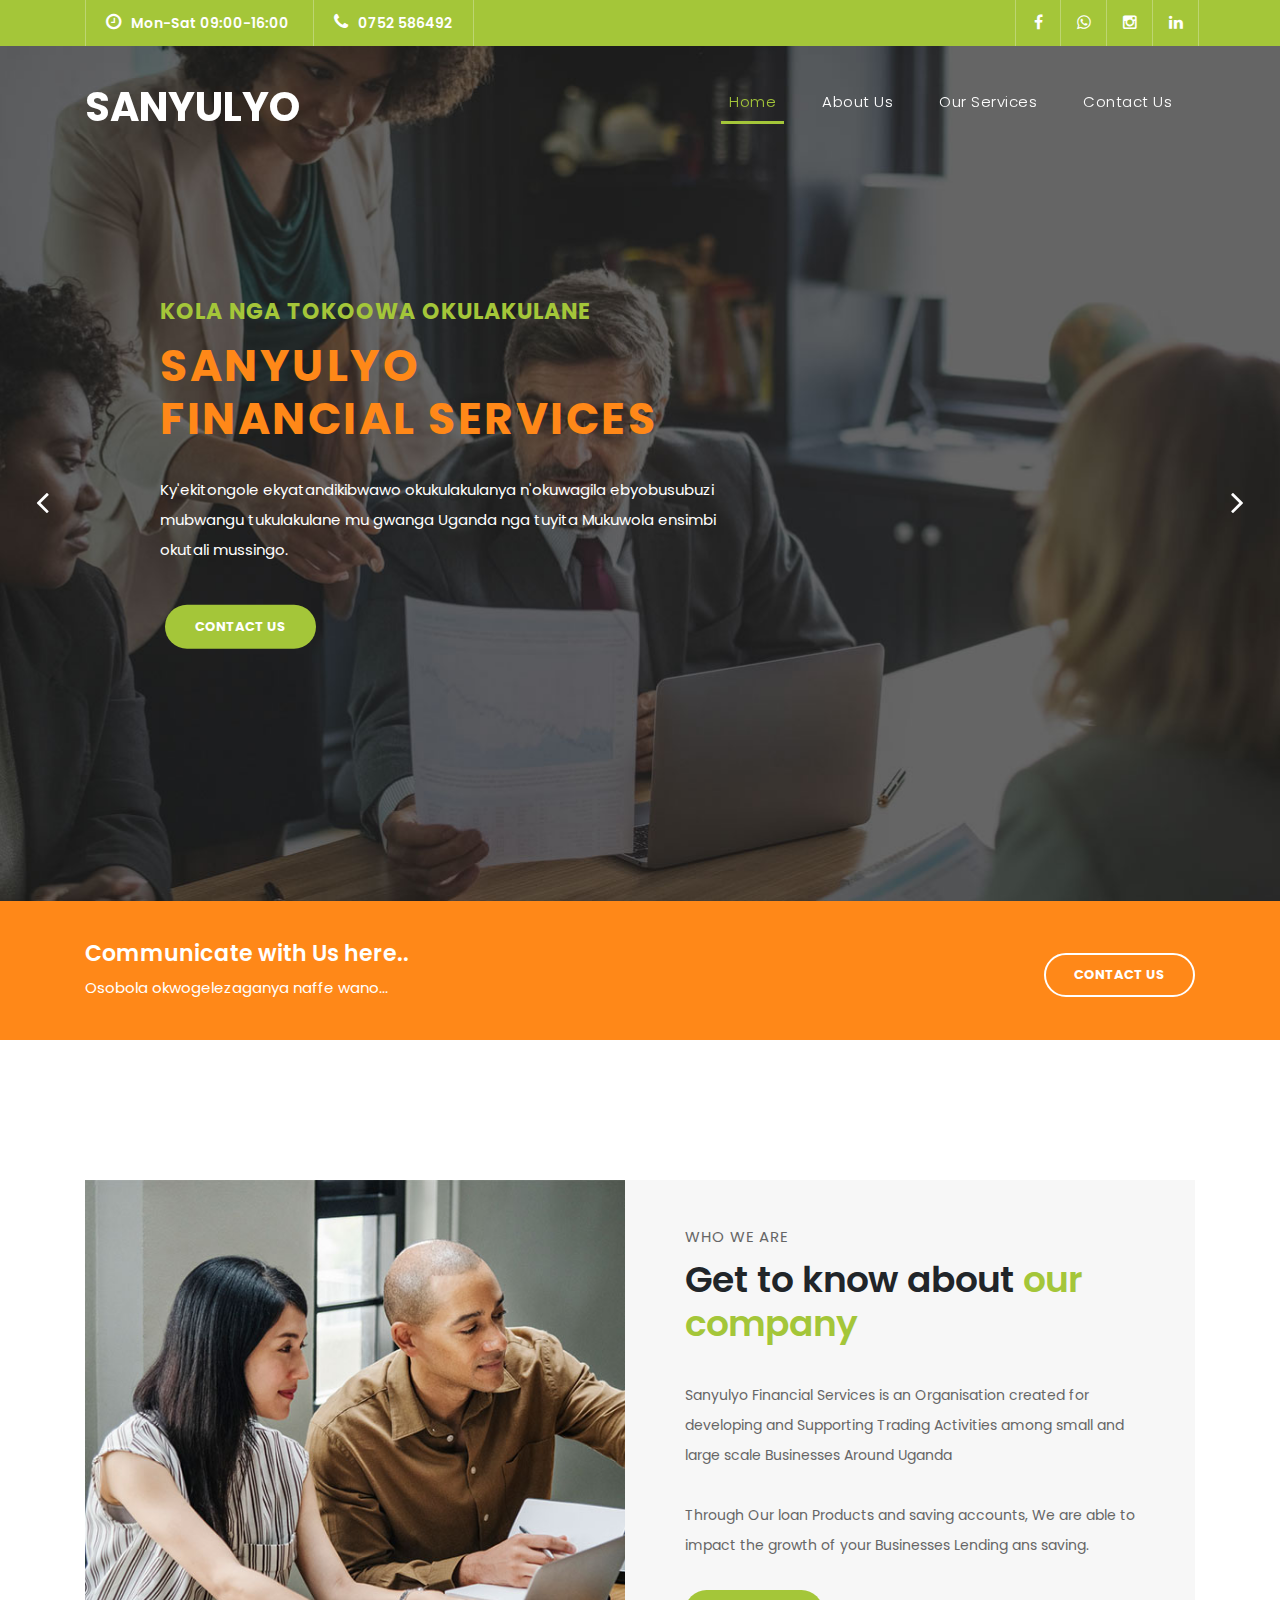
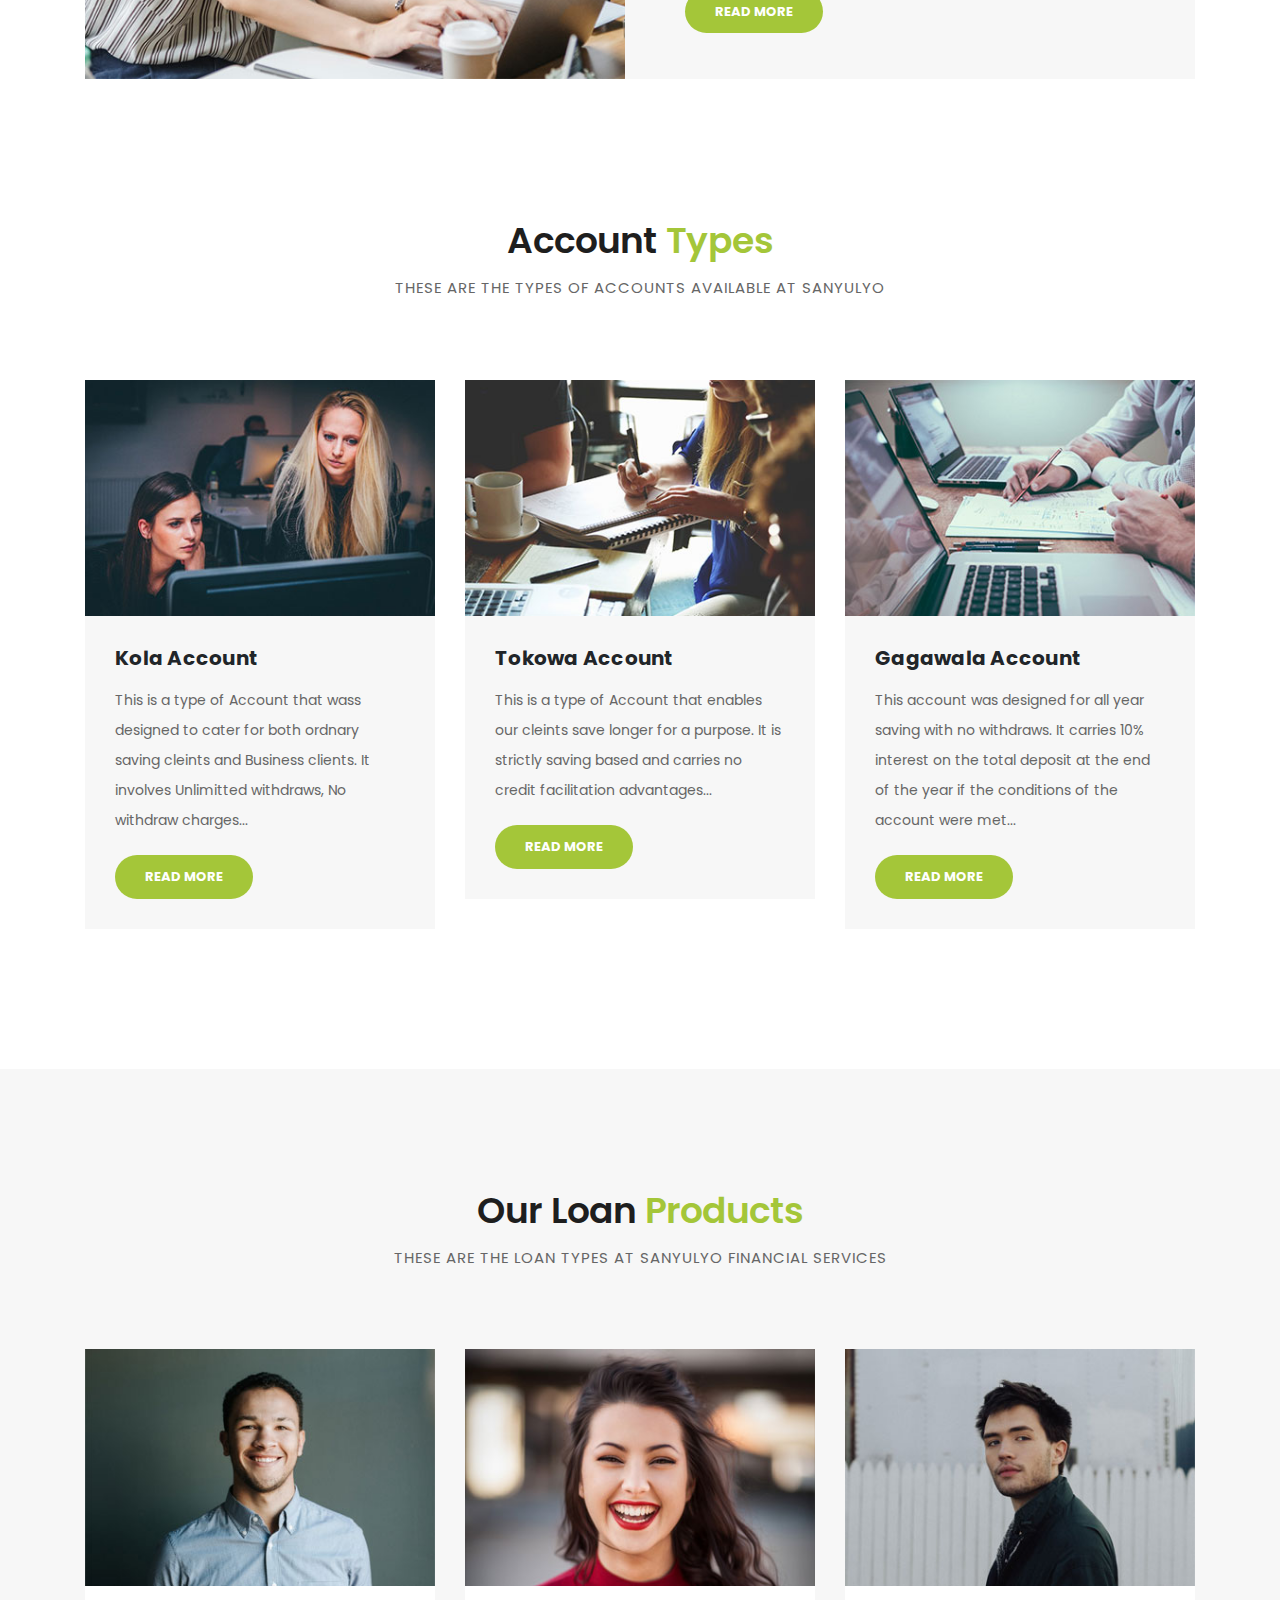
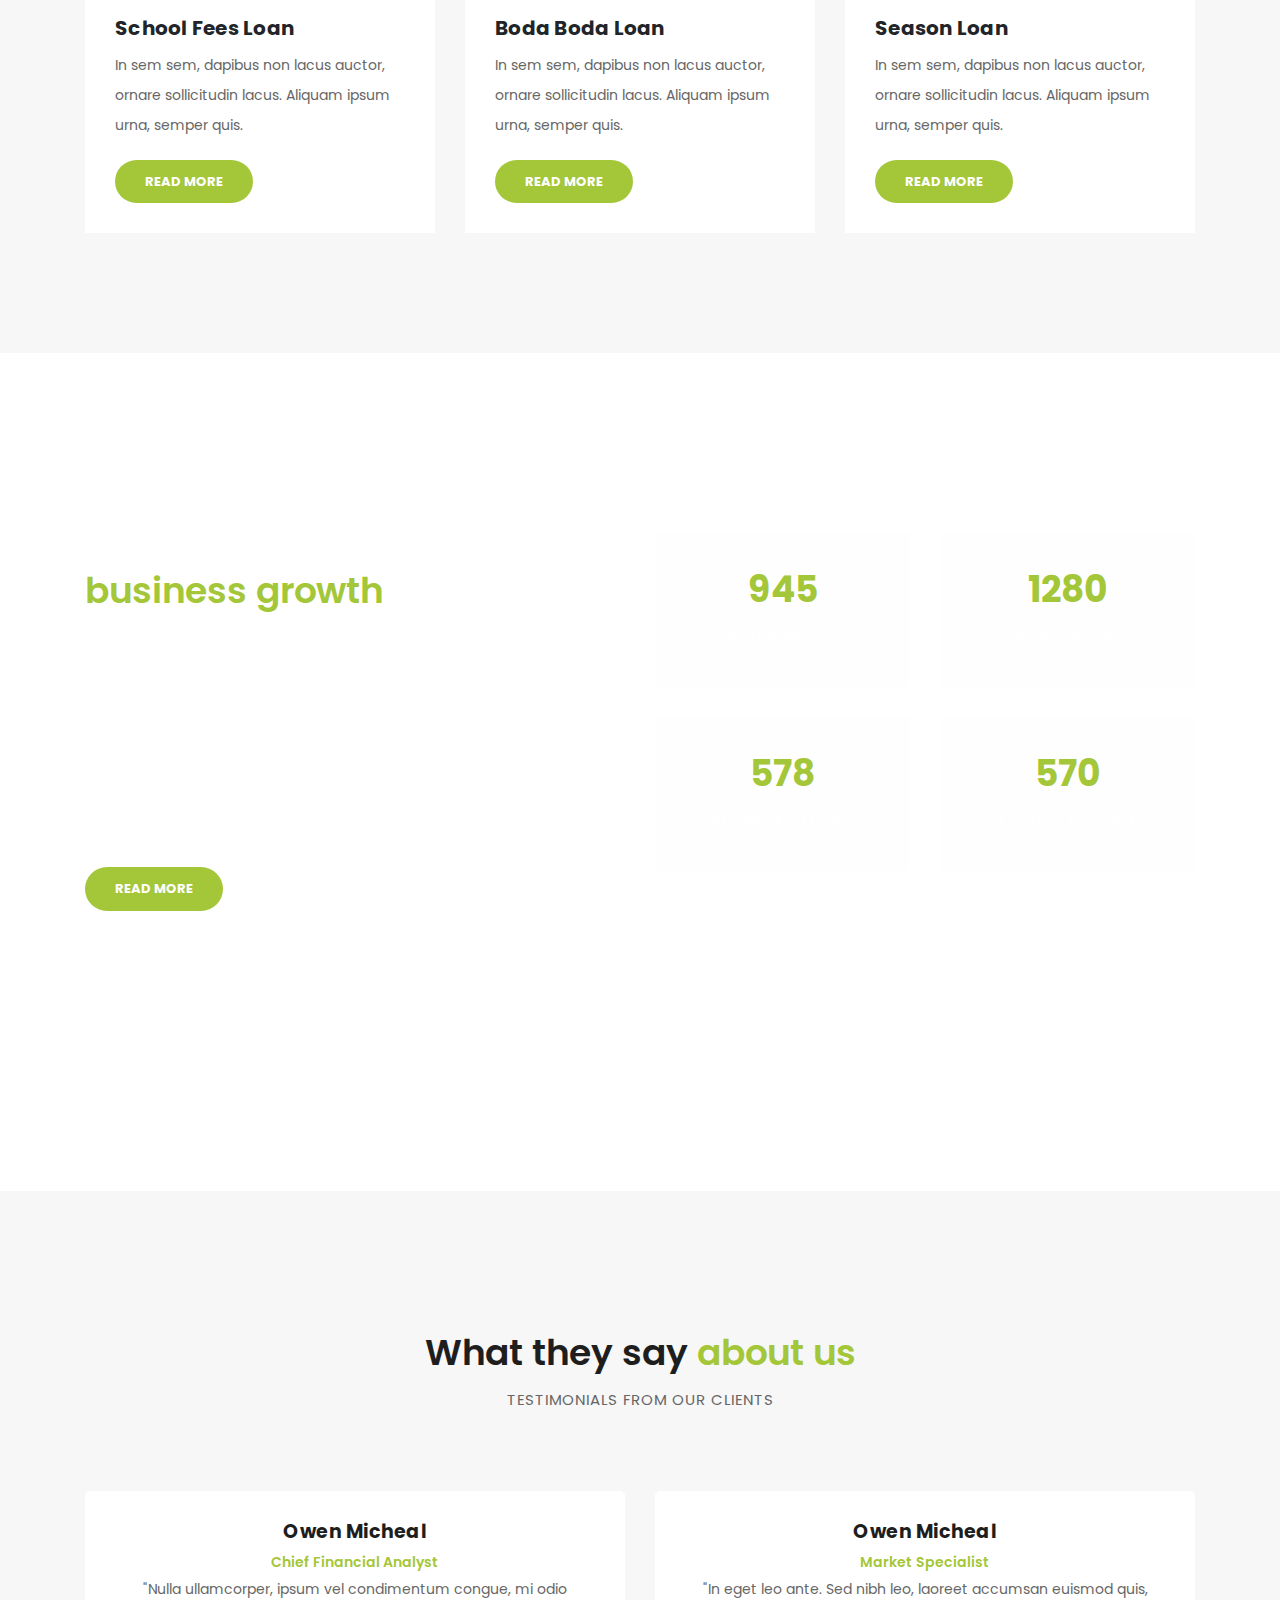
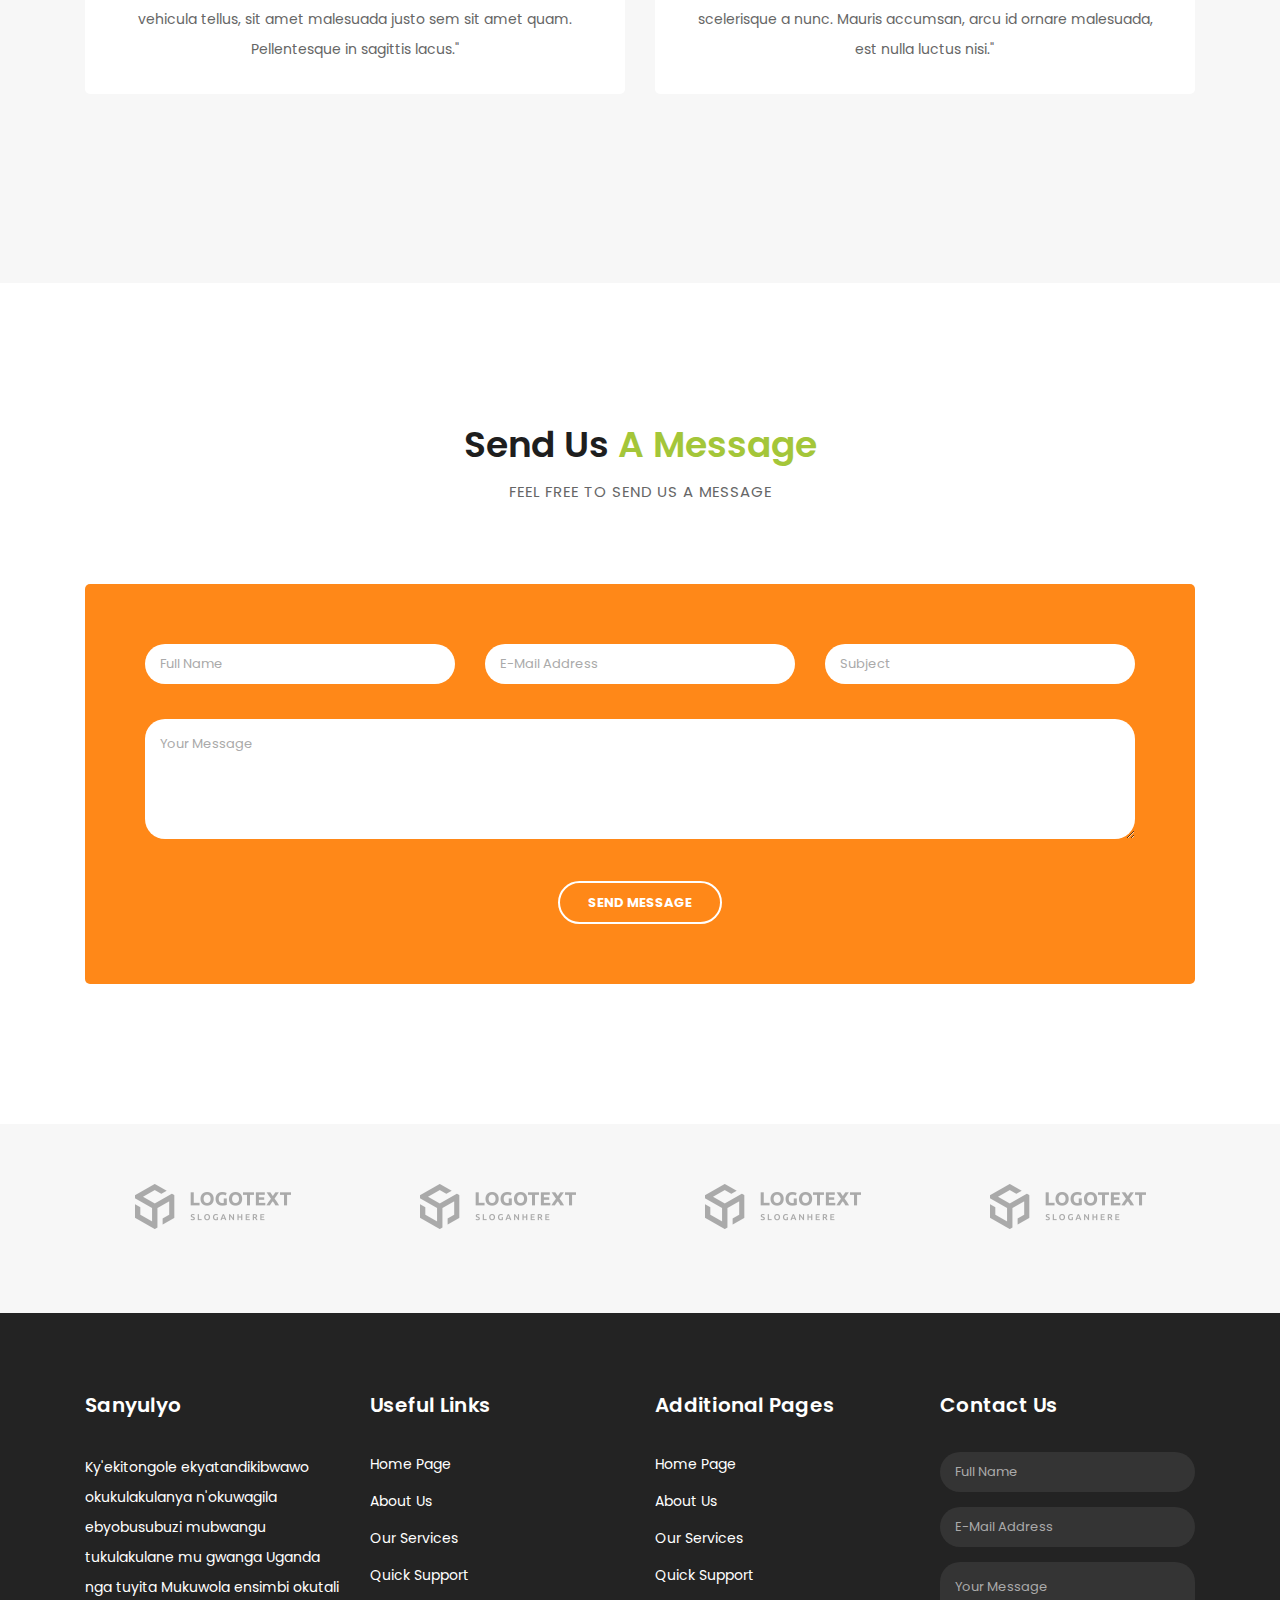
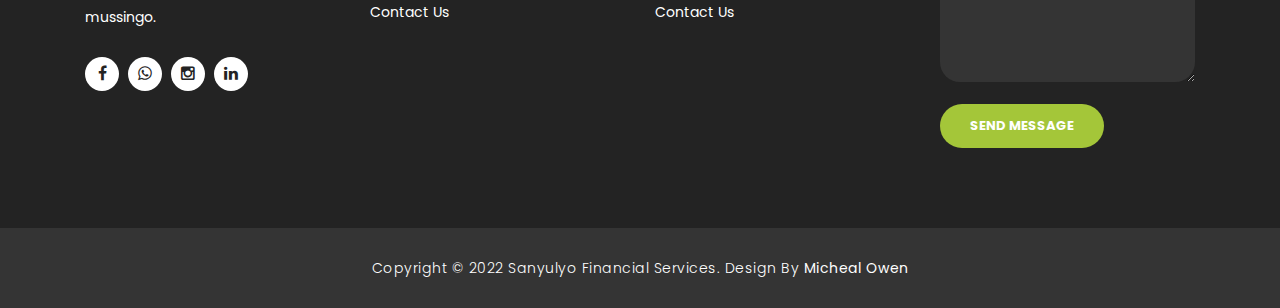
==== index.html @ 14abea03 "Add files via upload" ====
<!DOCTYPE html>
<html lang="en">

  <!--head starts here-->

  <head>

    <meta charset="utf-8">
    <meta name="viewport" content="width=device-width, initial-scale=1, shrink-to-fit=no">
    <meta name="Sanyulyo" content="Financial Services">
    <meta name="Sanyulyo" content="Financial Services">
    <link href="https://fonts.googleapis.com/css?family=Poppins:100,200,300,400,500,600,700,800,900&display=swap" rel="stylesheet">

    <title>Sanyulyo Financial Services</title>

    <!-- Bootstrap core CSS -->
    <link href="vendor/bootstrap/css/bootstrap.min.css" rel="stylesheet">

    <!-- Additional CSS Files -->
    <link rel="stylesheet" href="assets/css/fontawesome.css">
    <link rel="stylesheet" href="assets/css/templatemo-finance-business.css">
    <link rel="stylesheet" href="assets/css/owl.css">

  </head>

  <!--head ends here-->

  <!--Body Starts Here-->

  <body>

    <!-- ***** Preloader Start ***** -->
    <div id="preloader">
        <div class="jumper">
            <div></div>
            <div></div>
            <div></div>
        </div>
    </div>  
    <!-- ***** Preloader End ***** -->

    <!-- Header starts here --> 

<div class="sub-header">
  <div class="container">
    <div class="row">
      <div class="col-md-8 col-xs-12">
        <ul class="left-info">
          <li><a href="#"><i class="fa fa-clock-o"></i>Mon-Sat 09:00-16:00</a></li>
          <li><a href="tel://0752586492"><i class="fa fa-phone"></i>0752 586492</a></li>
        </ul>
      </div>
      <div class="col-md-4">
        <ul class="right-icons">
          <li><a href="#"><i class="fa fa-facebook"></i></a></li>
          <li><a href="#"><i class="fa fa-whatsapp"></i></a></li>
          <li><a href="#"><i class="fa fa-instagram"></i></a></li>
          <li><a href="#"><i class="fa fa-linkedin"></i></a></li>
        </ul>
      </div>
    </div>
  </div>
</div>

<!--header ends here-->

<!--nav starts here-->

    <header class="">
      <nav class="navbar navbar-expand-lg">
        <div class="container">
          <a class="navbar-brand" href="index.html"><h2>Sanyulyo</h2></a>
          <button class="navbar-toggler" type="button" data-toggle="collapse" data-target="#navbarResponsive" aria-controls="navbarResponsive" aria-expanded="false" aria-label="Toggle navigation">
            <span class="navbar-toggler-icon"></span>
          </button>
          <div class="collapse navbar-collapse" id="navbarResponsive">
            <ul class="navbar-nav ml-auto">
              <li class="nav-item active">
                <a class="nav-link" href="index.html">Home
                  <span class="sr-only">(current)</span>
                </a>
              </li>
              <li class="nav-item">
                <a class="nav-link" href="about.html">About Us</a>
              </li>
              <li class="nav-item">
                <a class="nav-link" href="services.html">Our Services</a>
              </li>
              <li class="nav-item">
                <a class="nav-link" href="contact.html">Contact Us</a>
              </li>
            </ul>
          </div>
        </div>
      </nav>
    </header>

    <!--nav ends here-->

    <!-- Page Content -->

    <!-- Banner Starts Here -->
    <div class="main-banner header-text" id="top">
        <div class="Modern-Slider">
          <!-- Item -->
          <div class="item item-1">
            <div class="img-fill">
                <div class="text-content">
                  <h6>Kola Nga Tokoowa Okulakulane</h6>
                  <h4>Sanyulyo<br> Financial Services</h4>
                  <p>Ky'ekitongole ekyatandikibwawo okukulakulanya n'okuwagila ebyobusubuzi mubwangu tukulakulane mu gwanga Uganda nga tuyita Mukuwola ensimbi okutali mussingo.</p>
                  <a href="contact.html" class="filled-button">contact us</a>
                </div>
            </div>
          </div>
          <!-- // Item -->
          <!-- Item -->
          <div class="item item-2">
            <div class="img-fill">
                <div class="text-content">
                  <h6>wetuli Okukuyamba mu Milimu'jo</h6>
                  <h4>LEGAL STATUS<br>OF SANYULYO</h4>
                  <p>Sanyulyo Finacial Services limited is fully registered Micro Finance Money Lending Company under the Uganda Micro Finance Regulatory Authority.</p>
                  <a href="services.html" class="filled-button">our services</a>
                </div>
            </div>
          </div>
          <!-- // Item -->
          <!-- Item -->
          <div class="item item-3">
            <div class="img-fill">
                <div class="text-content">
                  <h6>Ekirubirirwa kyafe </h6>
                  <h4>Our Mission<br>&amp; vision</h4>
                  <p>To become the most efficient, affordable and dependent community institution that is commited to improving the quality of life and Businesses
                    and as well as to be the leading provider of Financial Solutions to all citizens by earning their trust in the most friendly and professional manner.
                  </p>
                  <a href="about.html" class="filled-button">learn more</a>
                </div>
            </div>
          </div>
          <!-- // Item -->
        </div>
    </div>
    <!-- Banner Ends Here -->

    <!--communication form starts here-->

    <div class="request-form">
      <div class="container">
        <div class="row">
          <div class="col-md-8">
            <h4>Communicate with Us here..</h4>
            <span>Osobola okwogelezaganya naffe wano...</span>
          </div>
          <div class="col-md-4">
            <a href="contact.html" class="border-button">Contact Us</a>
          </div>
        </div>
      </div>
    </div>

    <!--communication ends here-->

    <!--about1 starts here-->

        <div class="more-info">
          <div class="container">
            <div class="row">
              <div class="col-md-12">
                <div class="more-info-content">
                  <div class="row">
                    <div class="col-md-6">
                      <div class="left-image">
                        <img src="assets/images/more-info.jpg" alt="">
                      </div>
                    </div>
                    <div class="col-md-6 align-self-center">
                      <div class="right-content">
                        <span>Who we are</span>
                        <h2>Get to know about <em>our company</em></h2>
                        <p>Sanyulyo Financial Services is an Organisation created for developing and Supporting Trading Activities among small and large scale Businesses Around Uganda <br>
                          <br>Through Our loan Products and saving accounts, We are able to impact the growth of your Businesses Lending ans saving.</p>
                        <a href="about.html" class="filled-button">Read More</a>
                      </div>
                    </div>
                  </div>
                </div>
              </div>
            </div>
          </div>
        </div>
    
    <!--about1 ends here-->

    <!--accounts div starts here-->

    <div class="services">
      <div class="container">
        <div class="row">
          <div class="col-md-12">
            <div class="section-heading">
              <h2>Account <em>Types</em></h2>
              <span>These are the types of accounts available at Sanyulyo</span>
            </div>
          </div>
          <div class="col-md-4">
            <div class="service-item">
              <img src="assets/images/service_01.jpg" alt="">
              <div class="down-content">
                <h4>Kola Account</h4>
                <p>This is a type of Account that wass designed to cater for both ordnary saving cleints and Business clients. It involves Unlimitted withdraws, No withdraw charges... </p>
                <a href="services.html" class="filled-button">Read More</a>
              </div>
            </div>
          </div>
          <div class="col-md-4">
            <div class="service-item">
              <img src="assets/images/service_02.jpg" alt="">
              <div class="down-content">
                <h4>Tokowa Account</h4>
                <p>This is a type of Account that enables our cleints save longer for a purpose. It is strictly  saving based and carries no credit facilitation advantages...</p>
                <a href="services.html" class="filled-button">Read More</a>
              </div>
            </div>
          </div>
          <div class="col-md-4">
            <div class="service-item">
              <img src="assets/images/service_03.jpg" alt="">
              <div class="down-content">
                <h4>Gagawala Account</h4>
                <p>This account was designed for all year saving with no withdraws. It carries 10% interest on the total deposit at the end of the year if the conditions of the account were met...</p>
                <a href="services.html" class="filled-button">Read More</a>
              </div>
            </div>
          </div>
        </div>
      </div>
    </div>

    <!--accounts div ends here-->

     <!--loan section starts here-->

     <div class="team">
      <div class="container">
        <div class="row">
          <div class="col-md-12">
            <div class="section-heading">
              <h2>Our Loan <em>Products</em></h2>
              <span>These are the Loan types at Sanyulyo Financial Services</span>
            </div>
          </div>
          <div class="col-md-4">
            <div class="team-item">
              <img src="assets/images/team_01.jpg" alt="">
              <div class="down-content">
                <h4>School Fees Loan</h4>
                <p>In sem sem, dapibus non lacus auctor, ornare sollicitudin lacus. Aliquam ipsum urna, semper quis.</p>
                <a href="services.html" class="filled-button">Read More</a>
              </div>
            </div>
          </div>
          <div class="col-md-4">
            <div class="team-item">
              <img src="assets/images/team_02.jpg" alt="">
              <div class="down-content">
                <h4>Boda Boda Loan</h4>
                <p>In sem sem, dapibus non lacus auctor, ornare sollicitudin lacus. Aliquam ipsum urna, semper quis.</p>
                <a href="services.html" class="filled-button">Read More</a>
              </div>
            </div>
          </div>
          <div class="col-md-4">
            <div class="team-item">
              <img src="assets/images/team_03.jpg" alt="">
              <div class="down-content">
                <h4>Season Loan</h4>
                <p>In sem sem, dapibus non lacus auctor, ornare sollicitudin lacus. Aliquam ipsum urna, semper quis.</p>
                <a href="services.html" class="filled-button">Read More</a>
              </div>
            </div>
          </div>
        </div>
      </div>
    </div>

    <!--loan section ends here-->


    <!--solutions starts here-->

    <div class="fun-facts">
      <div class="container">
        <div class="row">
          <div class="col-md-6">
            <div class="left-content">
              <span>Twewayo Okubaweleza Banaffe</span>
              <h2>Our solutions for your <em>business growth</em></h2>
              <p>Pellentesque ultrices at turpis in vestibulum. Aenean pretium elit nec congue elementum. Nulla luctus laoreet porta. Maecenas at nisi tempus, porta metus vitae, faucibus augue. 
              <br><br>Fusce et venenatis ex. Quisque varius, velit quis dictum sagittis, odio velit molestie nunc, ut posuere ante tortor ut neque.</p>
              <a href="services.html" class="filled-button">Read More</a>
            </div>
          </div>
          <div class="col-md-6 align-self-center">
            <div class="row">
              <div class="col-md-6">
                <div class="count-area-content">
                  <div class="count-digit">945</div>
                  <div class="count-title">Work Hours</div>
                </div>
              </div>
              <div class="col-md-6">
                <div class="count-area-content">
                  <div class="count-digit">1280</div>
                  <div class="count-title">Great Reviews</div>
                </div>
              </div>
              <div class="col-md-6">
                <div class="count-area-content">
                  <div class="count-digit">578</div>
                  <div class="count-title">Projects Done</div>
                </div>
              </div>
              <div class="col-md-6">
                <div class="count-area-content">
                  <div class="count-digit">570</div>
                  <div class="count-title">Loans Issued</div>
                </div>
              </div>
            </div>
          </div>
        </div>
      </div>
    </div>
      
      <!--solutions ends here-->

    <!--testmonials starts here-->

    <div class="testimonials">
      <div class="container">
        <div class="row">
          <div class="col-md-12">
            <div class="section-heading">
              <h2>What they say <em>about us</em></h2>
              <span>testimonials from our clients</span>
            </div>
          </div>
          <div class="col-md-12">
            <div class="owl-testimonials owl-carousel">
              
              <div class="testimonial-item">
                <div class="inner-content">
                  <h4>Owen Micheal</h4>
                  <span>Chief Financial Analyst</span>
                  <p>"Nulla ullamcorper, ipsum vel condimentum congue, mi odio vehicula tellus, sit amet malesuada justo sem sit amet quam. Pellentesque in sagittis lacus."</p>
                </div>
                <img src="http://placehold.it/60x60" alt="">
              </div>
              
              <div class="testimonial-item">
                <div class="inner-content">
                  <h4>Owen Micheal</h4>
                  <span>Market Specialist</span>
                  <p>"In eget leo ante. Sed nibh leo, laoreet accumsan euismod quis, scelerisque a nunc. Mauris accumsan, arcu id ornare malesuada, est nulla luctus nisi."</p>
                </div>
                <img src="http://placehold.it/60x60" alt="">
              </div>
              
              <div class="testimonial-item">
                <div class="inner-content">
                  <h4>Owem Micheal</h4>
                  <span>Chief Accountant</span>
                  <p>"Ut ultricies maximus turpis, in sollicitudin ligula posuere vel. Donec finibus maximus neque, vitae egestas quam imperdiet nec. Proin nec mauris eu tortor consectetur tristique."</p>
                </div>
                <img src="http://placehold.it/60x60" alt="">
              </div>
              
              <div class="testimonial-item">
                <div class="inner-content">
                  <h4>Owen Micheal</h4>
                  <span>Loans Officer</span>
                  <p>"Curabitur sollicitudin, tortor at suscipit volutpat, nisi arcu aliquet dui, vitae semper sem turpis quis libero. Quisque vulputate lacinia nisl ac lobortis."</p>
                </div>
                <img src="http://placehold.it/60x60" alt="">
              </div>
              
            </div>
          </div>
        </div>
      </div>
    </div>

    <!--testmonials ends here-->

    <!--call back form starts here-->

    <div class="callback-form">
      <div class="container">
        <div class="row">
          <div class="col-md-12">
            <div class="section-heading">
              <h2>Send Us <em>A Message</em></h2>
              <span>Feel free to send Us a message</span>
            </div>
          </div>
          <div class="col-md-12">
            <div class="contact-form">
              <form id="contact" action="" method="post">
                <div class="row">
                  <div class="col-lg-4 col-md-12 col-sm-12">
                    <fieldset>
                      <input name="name" type="text" class="form-control" id="name" placeholder="Full Name" required="">
                    </fieldset>
                  </div>
                  <div class="col-lg-4 col-md-12 col-sm-12">
                    <fieldset>
                      <input name="email" type="text" class="form-control" id="email" pattern="[^ @]*@[^ @]*" placeholder="E-Mail Address" required="">
                    </fieldset>
                  </div>
                  <div class="col-lg-4 col-md-12 col-sm-12">
                    <fieldset>
                      <input name="subject" type="text" class="form-control" id="subject" placeholder="Subject" required="">
                    </fieldset>
                  </div>
                  <div class="col-lg-12">
                    <fieldset>
                      <textarea name="message" rows="6" class="form-control" id="message" placeholder="Your Message" required=""></textarea>
                    </fieldset>
                  </div>
                  <div class="col-lg-12">
                    <fieldset>
                      <button type="submit" id="form-submit" class="border-button">Send Message</button>
                    </fieldset>
                  </div>
                </div>
              </form>
            </div>
          </div>
        </div>
      </div>
    </div>

    <!--call back form ends here-->

    <!--LOGO starts here-->

    <div class="partners">
      <div class="container">
        <div class="row">
          <div class="col-md-12">
            <div class="owl-partners owl-carousel">
            
              <div class="partner-item">
                <img src="assets/images/client-01.png" title="1" alt="1">
              </div>
              
              <div class="partner-item">
                <img src="assets/images/client-01.png" title="2" alt="2">
              </div>
              
              <div class="partner-item">
                <img src="assets/images/client-01.png" title="3" alt="3">
              </div>
              
              <div class="partner-item">
                <img src="assets/images/client-01.png" title="4" alt="4">
              </div>
              
              <div class="partner-item">
                <img src="assets/images/client-01.png" title="5" alt="5">
              </div>
              
            </div>
          </div>
        </div>
      </div>
    </div>

    <!--LOGO ends here-->


    <!-- Footer Starts Here -->

    <footer>
      <div class="container">
        <div class="row">
          <div class="col-md-3 footer-item">
            <h4>Sanyulyo</h4>
            <p>Ky'ekitongole ekyatandikibwawo okukulakulanya n'okuwagila ebyobusubuzi mubwangu tukulakulane mu gwanga Uganda nga tuyita Mukuwola ensimbi okutali mussingo.</p>
            <ul class="social-icons">
              <li><a href="#"><i class="fa fa-facebook"></i></a></li>
              <li><a href="#"><i class="fa fa-whatsapp"></i></a></li>
              <li><a href="#"><i class="fa fa-instagram"></i></a></li>
              <li><a href="#"><i class="fa fa-linkedin"></i></a></li>
            </ul>
          </div>
          <div class="col-md-3 footer-item">
            <h4>Useful Links</h4>
            <ul class="menu-list">
              <li><a href="index.html">Home Page</a></li>
              <li><a href="about.html">About Us</a></li>
              <li><a href="services.html">Our Services</a></li>
              <li><a href="contact.html">Quick Support</a></li>
              <li><a href="contact.html">Contact Us</a></li>
            </ul>
          </div>
          <div class="col-md-3 footer-item">
            <h4>Additional Pages</h4>
            <ul class="menu-list">
              <li><a href="index.html">Home Page</a></li>
              <li><a href="about.html">About Us</a></li>
              <li><a href="services.html">Our Services</a></li>
              <li><a href="contact.html">Quick Support</a></li>
              <li><a href="contact.html">Contact Us</a></li>
            </ul>
          </div>
          <div class="col-md-3 footer-item last-item">
            <h4>Contact Us</h4>
            <div class="contact-form">
              <form id="contact footer-contact" action="" method="post">
                <div class="row">
                  <div class="col-lg-12 col-md-12 col-sm-12">
                    <fieldset>
                      <input name="name" type="text" class="form-control" id="name" placeholder="Full Name" required="">
                    </fieldset>
                  </div>
                  <div class="col-lg-12 col-md-12 col-sm-12">
                    <fieldset>
                      <input name="email" type="text" class="form-control" id="email" pattern="[^ @]*@[^ @]*" placeholder="E-Mail Address" required="">
                    </fieldset>
                  </div>
                  <div class="col-lg-12">
                    <fieldset>
                      <textarea name="message" rows="6" class="form-control" id="message" placeholder="Your Message" required=""></textarea>
                    </fieldset>
                  </div>
                  <div class="col-lg-12">
                    <fieldset>
                      <button type="submit" id="form-submit" class="filled-button">Send Message</button>
                    </fieldset>
                  </div>
                </div>
              </form>
            </div>
          </div>
        </div>
      </div>
    </footer>
    
    <div class="sub-footer">
      <div class="container">
        <div class="row">
          <div class="col-md-12">
            <p>Copyright &copy; 2022 Sanyulyo Financial Services.
            
             Design By <a rel="nofollow noopener" href="https://owenmicheal.github.io/-/" target="_blank"><b>Micheal Owen</b></a></p>
          </div>
        </div>
      </div>
    </div>
    
    <!--footer ends here-->

    <!-- Bootstrap core JavaScript -->
    <script src="vendor/jquery/jquery.min.js"></script>
    <script src="vendor/bootstrap/js/bootstrap.bundle.min.js"></script>

    <!-- Additional Scripts -->
    <script src="assets/js/custom.js"></script>
    <script src="assets/js/owl.js"></script>
    <script src="assets/js/slick.js"></script>
    <script src="assets/js/accordions.js"></script>

    <script language = "text/Javascript"> 
      cleared[0] = cleared[1] = cleared[2] = 0; //set a cleared flag for each field
      function clearField(t){                   //declaring the array outside of the
      if(! cleared[t.id]){                      // function makes it static and global
          cleared[t.id] = 1;  // you could use true and false, but that's more typing
          t.value='';         // with more chance of typos
          t.style.color='#fff';
          }
      }
    </script>

<script>
  var url = 'https://wati-integration-service.clare.ai/ShopifyWidget/shopifyWidget.js?65767';
  var s = document.createElement('script');
  s.type = 'text/javascript';
  s.async = true;
  s.src = url;
  var options = {
"enabled":true,
"chatButtonSetting":{
    "backgroundColor":"#4dc247",
    "ctaText":"",
    "borderRadius":"25",
    "marginLeft":"0",
    "marginBottom":"20",
    "marginRight":"10",
    "position":"right"
},
"brandSetting":{
    "brandName":"Sanyulyo",
    "brandSubTitle":"Typically replies instantly",
    "brandImg":"https://cdn.clare.ai/wati/images/WATI_logo_square_2.png",
    "welcomeText":"Hi there!\nHow can I help you?",
    "messageText":"Hello, I need more information about Sanyulyo Financial Services",
    "backgroundColor":"#0a5f54",
    "ctaText":"Start Chat",
    "borderRadius":"25",
    "autoShow":false,
    "phoneNumber":"256751305204"
}
};
  s.onload = function() {
      CreateWhatsappChatWidget(options);
  };
  var x = document.getElementsByTagName('script')[0];
  x.parentNode.insertBefore(s, x);
</script>

  </body>
</html>
---- assets/css/templatemo-finance-business.css ----
/* 

TemplateMo - Finance Business

https://templatemo.com/tm-545-finance-business

*/

body {
  font-family: 'Poppins', sans-serif;
  overflow-x: hidden;
  text-rendering: optimizeLegibility;
  -webkit-font-smoothing: antialiased;
  -moz-osx-font-smoothing: grayscale;
}
p {
	margin-bottom: 0px;
	font-size: 14px;
	color: #666666;
	line-height: 30px;
}
a {
	text-decoration: none!important;
}
ul {
	padding: 0;
	margin: 0;
	list-style: none;
}

h1,h2,h3,h4,h5,h6 {
	margin: 0px;
}

a.filled-button {
	background-color: #a4c639;
	color: #fff;
	font-size: 13px;
	text-transform: uppercase;
	font-weight: 700;
	padding: 12px 30px;
	border-radius: 30px;
	display: inline-block;
	transition: all 0.3s;
}

a.filled-button:hover {
	background-color: #fff;
	color: #a4c639;
}

a.border-button {
	background-color: transparent;
	color: #fff;
	border: 2px solid #fff;
	font-size: 13px;
	text-transform: uppercase;
	font-weight: 700;
	padding: 10px 28px;
	border-radius: 30px;
	display: inline-block;
	transition: all 0.3s;
}

a.border-button:hover {
	background-color: #fff;
	color: #a4c639;
}

.section-heading {
	text-align: center;
	margin-bottom: 80px;
}

.section-heading h2 {
	font-size: 36px;
	font-weight: 600;
	color: #1e1e1e;
}

.section-heading em {
	font-style: normal;
	color: #a4c639;
}

.section-heading span {
	display: block;
	margin-top: 15px;
	text-transform: uppercase;
	font-size: 15px;
	color: #666;
	letter-spacing: 1px;
}

#preloader {
  overflow: hidden;
  background: #a4c639;
  left: 0;
  right: 0;
  top: 0;
  bottom: 0;
  position: fixed;
  z-index: 9999999;
  color: #fff;
}

#preloader .jumper {
  left: 0;
  top: 0;
  right: 0;
  bottom: 0;
  display: block;
  position: absolute;
  margin: auto;
  width: 50px;
  height: 50px;
}

#preloader .jumper > div {
  background-color: #fff;
  width: 10px;
  height: 10px;
  border-radius: 100%;
  -webkit-animation-fill-mode: both;
  animation-fill-mode: both;
  position: absolute;
  opacity: 0;
  width: 50px;
  height: 50px;
  -webkit-animation: jumper 1s 0s linear infinite;
  animation: jumper 1s 0s linear infinite;
}

#preloader .jumper > div:nth-child(2) {
  -webkit-animation-delay: 0.33333s;
  animation-delay: 0.33333s;
}

#preloader .jumper > div:nth-child(3) {
  -webkit-animation-delay: 0.66666s;
  animation-delay: 0.66666s;
}

@-webkit-keyframes jumper {
  0% {
    opacity: 0;
    -webkit-transform: scale(0);
    transform: scale(0);
  }
  5% {
    opacity: 1;
  }
  100% {
    -webkit-transform: scale(1);
    transform: scale(1);
    opacity: 0;
  }
}

@keyframes jumper {
  0% {
    opacity: 0;
    -webkit-transform: scale(0);
    transform: scale(0);
  }
  5% {
    opacity: 1;
  }
  100% {
    opacity: 0;
  }
}

/* Sub Header Style */

.sub-header {
	background-color: #a4c639;
	height: 46px;
	line-height: 46px;
}

.sub-header ul li {
	display: inline-block;
}

.sub-header ul.left-info li {
	border-left: 1px solid rgba(250,250,250,0.3);
	padding: 0px 20px;
}

.sub-header ul.left-info li:last-child {
	border-right: 1px solid rgba(250,250,250,0.3);
}

.sub-header ul.left-info li i {
	margin-right: 10px;
	font-size: 18px;
}

.sub-header ul.left-info li a {
	color: #fff;
	font-size: 14px;
	font-weight: 600;
}

.sub-header ul.right-icons {
	float: right;
}

.sub-header ul.right-icons li {
	margin-right: -4px;
	width: 46px;
	display: inline-block;
	text-align: center;
	border-right: 1px solid rgba(250,250,250,0.3);
}

.sub-header ul.right-icons li:first-child {
	border-left: 1px solid rgba(250,250,250,0.3);
}

.sub-header ul.right-icons li a {
	color: #fff;
	transition: all 0.3s;
}

.sub-header ul.right-icons li a:hover {
	opacity: 0.75;
}



/* Header Style */
header {
	position: absolute;
	z-index: 99999;
	width: 100%;
	background-color: transparent!important;
	height: 80px;
	-webkit-transition: all 0.3s ease-in-out 0s;
    -moz-transition: all 0.3s ease-in-out 0s;
    -o-transition: all 0.3s ease-in-out 0s;
    transition: all 0.3s ease-in-out 0s;
}
header .navbar {
	padding: 20px 0px;
}
.background-header .navbar {
	padding: 10px 0px;
}
.background-header {
	top: 0;
	position: fixed;
	background-color: #fff!important;
	box-shadow: 0px 1px 10px rgba(0,0,0,0.1);
}
.background-header .navbar-brand h2 {
	color: #a4c639!important;
}
.background-header .navbar-nav a.nav-link {
	color: #1e1e1e!important;
}
.background-header .navbar-nav .nav-link:hover,
.background-header .navbar-nav .active>.nav-link,
.background-header .navbar-nav .nav-link.active,
.background-header .navbar-nav .nav-link.show,
.background-header .navbar-nav .show>.nav-link {
	color: #a4c639!important;
}
.navbar .navbar-brand {
	float: 	left;
	margin-top: 12px;
	outline: none;
}
.navbar .navbar-brand h2 {
	color: #fff;
	text-transform: uppercase;
	font-size: 40px;
	font-weight: 700;
	-webkit-transition: all .3s ease 0s;
    -moz-transition: all .3s ease 0s;
    -o-transition: all .3s ease 0s;
    transition: all .3s ease 0s;
}
.navbar .navbar-brand h2 em {
	font-style: normal;
	font-size: 16px;
}
#navbarResponsive {
	z-index: 999;
}
.navbar-collapse {
	text-align: center;
}
.navbar .navbar-nav .nav-item {
	margin: 0px 15px;
}
.navbar .navbar-nav a.nav-link {
	text-transform: capitalize;
	font-size: 15px;
	font-weight: 300;
	letter-spacing: 0.5px;
	color: #fff;
	transition: all 0.5s;
	margin-top: 5px;
}
.navbar .navbar-nav .nav-link:hover,
.navbar .navbar-nav .active>.nav-link,
.navbar .navbar-nav .nav-link.active,
.navbar .navbar-nav .nav-link.show,
.navbar .navbar-nav .show>.nav-link {
	color: #a4c639;
	border-bottom: 3px solid #a4c639;
}
.navbar .navbar-toggler-icon {
	background-image: none;
}
.navbar .navbar-toggler {
	border-color: #fff;
	background-color: #fff;	
	height: 36px;
	outline: none;
	border-radius: 0px;
	position: absolute;
	right: 30px;
	top: 20px;
}
.navbar .navbar-toggler-icon:after {
	content: '\f0c9';
	color: #a4c639;
	font-size: 18px;
	line-height: 26px;
	font-family: 'FontAwesome';
}



/* Banner Style */

.img-fill{
  width: 100%;
  display: block;
  overflow: hidden;
  position: relative;
  text-align: center
}

.img-fill img {
  min-height: 100%;
  min-width: 100%;
  position: relative;
  display: inline-block;
  max-width: none;
}

*,
*:before,
*:after {
  -webkit-box-sizing: border-box;
  box-sizing: border-box;
  -webkit-font-smoothing: antialiased;
  -moz-osx-font-smoothing: grayscale;
}

.Grid1k {
  padding: 0 15px;
  max-width: 1200px;
  margin: auto;
}

.blocks-box,
.slick-slider {
  margin: 0;
  padding: 0!important;
}

.slick-slide {
  float: left;
  padding: 0;
}

.Modern-Slider .item .img-fill {
	background-size: cover;
	background-position: center center;
	background-repeat: no-repeat;
	height:95vh;
}

.Modern-Slider .item-1 .img-fill {
	background-image: url(../images/slide_01.jpg);
}

.Modern-Slider .item-2 .img-fill {
	background-image: url(../images/slide_02.jpg);
}

.Modern-Slider .item-3 .img-fill {
	background-image: url(../images/slide_03.jpg);
}

.Modern-Slider .NextArrow{
  position:absolute;
  top:50%;
  right:30px;
  border:0 none;
  background-color: transparent;
  text-align:center;
  font-size: 36px;
  font-family: 'FontAwesome';
  color:#FFF;
  z-index:5;
  outline: none;
  cursor: pointer;
}

.Modern-Slider .NextArrow:before{
  content:'\f105';
}

.Modern-Slider .PrevArrow {
  position:absolute;
  top:50%;
  left:30px;
  border:0 none;
  background-color: transparent;
  text-align:center;
  font-size: 36px;
  font-family: 'FontAwesome';
  color:#FFF;
  z-index:5;
  outline: none;
  cursor: pointer;
}

.Modern-Slider .PrevArrow:before{
  content:'\f104';
}

ul.slick-dots {
  display: none!important;
}

.Modern-Slider .text-content {
	text-align: left;
  	width: 75%;
  	position: absolute;
  	top: 50%;
  	left: 50%;
  	transform: translate(-50%, -50%);
}

.Modern-Slider .item h6 {
  margin-bottom: 15px;
  font-size: 22px;
  text-transform: uppercase;
  font-weight: 700;
  letter-spacing: 1px;
  color:#a4c639;
  animation:fadeOutRight 1s both;
}

.Modern-Slider .item h4 {
  margin-bottom: 30px;
  text-transform: uppercase;
  font-size: 44px;
  font-weight: 700;
  letter-spacing: 2.5px;
  color:#ff8818;
  overflow:hidden;
  animation:fadeOutLeft 1s both;
}

.Modern-Slider .item p {
	max-width: 570px;
	color: #fff;
	font-size: 15px;
	font-weight: 400;
	line-height: 30px;
	margin-bottom: 40px;
}

.Modern-Slider .item a {
  margin: 0 5px;
}

.Modern-Slider .item.slick-active h6{
  animation:fadeInDown 1s both 1s;
}

.Modern-Slider .item.slick-active h4{
  animation:fadeInLeft 1s both 1.5s;
}

.Modern-Slider .item.slick-active{
  animation:Slick-FastSwipeIn 1s both;
}

.Modern-Slider .buttons {
  position: relative;
}

.Modern-Slider {background:#000;}


/* ==== Slick Slider Css Ruls === */
.slick-slider{position:relative;display:block;-webkit-user-select:none;-moz-user-select:none;-ms-user-select:none;user-select:none;-webkit-touch-callout:none;-khtml-user-select:none;-ms-touch-action:pan-y;touch-action:pan-y;-webkit-tap-highlight-color:transparent}
.slick-list{position:relative;display:block;overflow:hidden;margin:0;padding:0}
.slick-list:focus{outline:none}.slick-list.dragging{cursor:hand}
.slick-slider .slick-track,.slick-slider .slick-list{-webkit-transform:translate3d(0,0,0);-ms-transform:translate3d(0,0,0);transform:translate3d(0,0,0)}
.slick-track{position:relative;top:0;left:0;display:block}
.slick-track:before,.slick-track:after{display:table;content:''}.slick-track:after{clear:both}
.slick-loading .slick-track{visibility:hidden}
.slick-slide{display:none;float:left /* If RTL Make This Right */ ;height:100%;min-height:1px}
.slick-slide.dragging img{pointer-events:none}
.slick-initialized .slick-slide{display:block}
.slick-loading .slick-slide{visibility:hidden}
.slick-vertical .slick-slide{display:block;height:auto;border:1px solid transparent}




/* Request Form */

.request-form {
	background-color: #ff8818;
	padding: 40px 0px;
	color: #fff;
}

.request-form h4 {
	font-size: 22px;
	font-weight: 600;
}

.request-form span {
	font-size: 15px;
	font-weight: 400;
	display: inline-block;
	margin-top: 10px;
}

.request-form a.border-button {
	margin-top: 12px;
	float: right;
}




/* Services */

.services {
	margin-top: 140px;
}

.service-item img {
	width: 100%;
	overflow: hidden;
}

.service-item .down-content {
	background-color: #f7f7f7;
	padding: 30px;
}

.service-item .down-content h4 {
	font-size: 20px;
	font-weight: 700;
	letter-spacing: 0.25px;
	margin-bottom: 15px;
}

.service-item .down-content p {
	margin-bottom: 20px;
}



/* Fun Facts */

.fun-facts {
	margin-top: 140px;
	background-image: url(../images/fun-facts-bg.jpg);
	background-position: center center;
	background-repeat: no-repeat;
	background-size: cover;
	background-attachment: fixed;
	padding: 140px 0px;
	color: #fff;
}

.fun-facts span {
	text-transform: uppercase;
	font-size: 15px;
	color: #fff;
	letter-spacing: 1px;
	margin-bottom: 10px;
	display: block;
}

.fun-facts h2 {
	font-size: 36px;
	font-weight: 600;
	margin-bottom: 35px;
}

.fun-facts em {
	font-style: normal;
	color: #a4c639;
}

.fun-facts p {
	color: #fff;
	margin-bottom: 40px;
}

.fun-facts .left-content {
	margin-right: 45px;
}

.count-area-content {
	text-align: center;
	background-color: rgba(250,250,250,0.1);
	padding: 25px 30px 35px 30px;
	margin: 15px 0px;
}

.count-digit {
    margin: 5px 0px;
    color: #a4c639;
    font-weight: 700;
    font-size: 36px;
}
.count-title {
    font-size: 20px;
    font-weight: 600;
    color: #fff;
    letter-spacing: 0.5px;
}



/* More Info */

.more-info {
	margin-top: 140px;
}

.more-info .left-image img {
	width: 100%;
	overflow: hidden;
}

.more-info .more-info-content {
	background-color: #f7f7f7;
}

.about-info .more-info-content {
	background-color: transparent;
}

.about-info .right-content {
	padding: 0px!important;
	margin-right: 30px;
}

.more-info .right-content {
	padding: 45px 45px 45px 30px;
}

.more-info .right-content span {
	text-transform: uppercase;
	font-size: 15px;
	color: #666;
	letter-spacing: 1px;
	margin-bottom: 10px;
	display: block;
}

.more-info .right-content h2 {
	font-size: 36px;
	font-weight: 600;
	margin-bottom: 35px;
}

.more-info .right-content em {
	font-style: normal;
	color: #a4c639;
}

.more-info .right-content p {
	margin-bottom: 30px;
}


/* Testimonials Style */

.about-testimonials {
	margin-top: 0px!important;
}

.testimonials {
	margin-top: 140px;
	background-color: #f7f7f7;
	padding: 140px 0px;
}
.testimonial-item .inner-content {
	text-align: center;
	background-color: #fff;	
	padding: 30px;
	border-radius: 5px;
}
.testimonial-item p {
	font-size: 14px;
	font-weight: 400;
}
.testimonial-item h4 {
	font-size: 19px;
	font-weight: 700;
	color: #1e1e1e;
	letter-spacing: 0.5px;
	margin-bottom: 0px;
}
.testimonial-item span {
	display: inline-block;
	margin-top: 8px;
	font-weight: 600;
	font-size: 14px;
	color: #a4c639;
}
.testimonial-item img {
	max-width: 60px;
	border-radius: 50%;
	margin: 25px auto 0px auto;
}




/* Call Back Style */

.callback-services {
	border-top: 1px solid #eee;
	padding-top: 140px;
}

.contact-us {
	background-color: #f7f7f7;
	padding: 140px 0px;
}

.contact-us .contact-form {
	background-color: transparent!important;
	padding: 0!important;
}

.callback-form {
	margin-top: 140px;
}

.callback-form .contact-form {
	background-color: #ff8818;
	padding: 60px;
	border-radius: 5px;
	text-align: center;
}

.callback-form .contact-form input {
	border-radius: 20px;
	height: 40px;
	line-height: 40px;
	display: inline-block;
	padding: 0px 15px;
	color: #6a6a6a;
	font-size: 13px;
	text-transform: none;
	box-shadow: none;
	border: none;
	margin-bottom: 35px;
}

.callback-form .contact-form input:focus {
	outline: none;
	box-shadow: none;
	border: none;
}

.callback-form .contact-form textarea {
	border-radius: 20px;
	height: 120px;
	max-height: 200px;
	min-height: 120px;
	display: inline-block;
	padding: 15px;
	color: #6a6a6a;
	font-size: 13px;
	text-transform: none;
	box-shadow: none;
	border: none;
	margin-bottom: 35px;
}

.callback-form .contact-form textarea:focus {
	outline: none;
	box-shadow: none;
	border: none;
}

.callback-form .contact-form ::-webkit-input-placeholder { /* Edge */
  color: #aaa;
}
.callback-form .contact-form :-ms-input-placeholder { /* Internet Explorer 10-11 */
  color: #aaa;
}
.callback-form .contact-form ::placeholder {
  color: #aaa;
}

.callback-form .contact-form button.border-button {
	background-color: transparent;
	color: #fff;
	border: 2px solid #fff;
	font-size: 13px;
	text-transform: uppercase;
	font-weight: 700;
	padding: 10px 28px;
	border-radius: 30px;
	display: inline-block;
	transition: all 0.3s;
	outline: none;
	box-shadow: none;
	text-shadow: none;
	cursor: pointer;
}

.callback-form .contact-form button.border-button:hover {
	background-color: #fff;
	color: #a4c639;
}

.contact-us .contact-form button.filled-button {
	background-color: #a4c639;
	color: #fff;
	border: none;
	font-size: 13px;
	text-transform: uppercase;
	font-weight: 700;
	padding: 12px 30px;
	border-radius: 30px;
	display: inline-block;
	transition: all 0.3s;
	outline: none;
	box-shadow: none;
	text-shadow: none;
	cursor: pointer;
}

.contact-us .contact-form button.filled-button:hover {
	background-color: #fff;
	color: #a4c639;
}



/* Partners Style */

.contact-partners {
	margin-top: -8px!important;
}

.partners {
	margin-top: 140px;
	background-color: #f7f7f7;
	padding: 60px 0px;
}

.partners .owl-item {
	text-align: center;
	cursor: pointer;
}

.partners .partner-item img {
	max-width: 156px;
	margin: auto;
}



/* Footer Style */

footer {
	background-color: #232323;
	padding: 80px 0px;
	color: #fff;
}

footer h4 {
	color: #fff;
	font-size: 20px;
	font-weight: 600;
	letter-spacing: 0.25px;
	margin-bottom: 35px;
}
footer p {
	color: #fff;
}

footer ul.social-icons {
	margin-top: 25px;
}

footer ul.social-icons li {
	display: inline-block;
	margin-right: 5px;
}

footer ul.social-icons li:last-child {
	margin-right: 0px;
}

footer ul.social-icons li a {
	width: 34px;
	height: 34px;
	display: inline-block;
	line-height: 34px;
	text-align: center;
	background-color: #fff;
	color: #232323;
	border-radius: 50%;
	transition: all 0.3s;
}

footer ul.social-icons li a:hover {
	background-color: #a4c639;
}

footer ul.menu-list li {
	margin-bottom: 13px;
}

footer ul.menu-list li:last-child {
	margin-bottom: 0px;
}

footer ul.menu-list li a {
	font-size: 14px;
	color: #fff;
	transition: all 0.3s;
}

footer ul.menu-list li a:hover {
	color: #a4c639;
}

footer .contact-form input {
	border-radius: 20px;
	height: 40px;
	line-height: 40px;
	display: inline-block;
	padding: 0px 15px;
	color: #aaa!important;
	background-color: #343434;
	font-size: 13px;
	text-transform: none;
	box-shadow: none;
	border: none;
	margin-bottom: 15px;
}

footer .contact-form input:focus {
	outline: none;
	box-shadow: none;
	border: none;
	background-color: #343434;
}

footer .contact-form textarea {
	border-radius: 20px;
	height: 120px;
	max-height: 200px;
	min-height: 120px;
	display: inline-block;
	padding: 15px;
	color: #aaa!important;
	background-color: #343434;
	font-size: 13px;
	text-transform: none;
	box-shadow: none;
	border: none;
	margin-bottom: 15px;
}

footer .contact-form textarea:focus {
	outline: none;
	box-shadow: none;
	border: none;
	background-color: #343434;
}

footer .contact-form ::-webkit-input-placeholder { /* Edge */
  color: #aaa;
}
footer .contact-form :-ms-input-placeholder { /* Internet Explorer 10-11 */
  color: #aaa;
}
footer .contact-form ::placeholder {
  color: #aaa;
}

footer .contact-form button.filled-button {
	background-color: transparent;
	color: #fff;
	background-color: #a4c639;
	border: none;
	font-size: 13px;
	text-transform: uppercase;
	font-weight: 700;
	padding: 12px 30px;
	border-radius: 30px;
	display: inline-block;
	transition: all 0.3s;
	outline: none;
	box-shadow: none;
	text-shadow: none;
	cursor: pointer;
}

footer .contact-form button.filled-button:hover {
	background-color: #fff;
	color: #a4c639;
}



/* Sub-footer Style */

.sub-footer {
	background-color: #343434;
	text-align: center;
	padding: 25px 0px;
}

.sub-footer p {
	color: #fff;
	font-weight: 300;
	letter-spacing: 0.5px;
}

.sub-footer a {
	color: #fff;
}


.page-heading {
	text-align: center;
	background-image: url(../images/page-heading-bg.jpg);
	background-position: center center;
	background-repeat: no-repeat;
	background-size: cover;
	padding: 230px 0px 150px 0px;
	color: #fff;
}

.page-heading h1 {
	text-transform: capitalize;
	font-size: 36px;
	font-weight: 700;
	letter-spacing: 2px;
	margin-bottom: 18px;
}

.page-heading span {
	font-size: 15px;
	text-transform: uppercase;
	letter-spacing: 1px;
	color: #fff;
	display: block;
}


/* team */

.team {
	background-color: #f7f7f7;
	margin-top: 140px;
	margin-bottom: -140px;
	padding: 120px 0px;
}

.team-item img {
	width: 100%;
	overflow: hidden;
}

.team-item .down-content {
	background-color: #fff;
	padding: 30px;
}

.team-item .down-content h4 {
	font-size: 20px;
	font-weight: 700;
	letter-spacing: 0.25px;
	margin-bottom: 10px;
}

.team-item .down-content span {
	color: #a4c639;
	font-weight: 600;
	font-size: 14px;
	display: block;
	margin-bottom: 15px;
}

.team-item .down-content p {
	margin-bottom: 20px;
}


/* Single Service */

.single-services {
	margin-top: 140px;
}

#tabs ul {
  margin: 0;
  padding: 0;
}
#tabs ul li {
  margin-bottom: 10px;
  display: inline-block;
  width: 100%;
}
#tabs ul li:last-child {
  margin-bottom: 0px;
}
#tabs ul li a {
	text-transform: capitalize;
	width: 100%;
	padding: 30px 30px;
	display: inline-block;
	background-color: #a4c639;
  	font-size: 20px;
  	color: #121212;
  	letter-spacing: 0.5px;
  	font-weight: 700;
  	transition: all 0.3s;
}
#tabs ul li a i {
	float: right;
	margin-top: 5px;
}
#tabs ul .ui-tabs-active span {
  background: #faf5b2;
  border: #faf5b2;
  line-height: 90px;
  border-bottom: none;
}
#tabs ul .ui-tabs-active a {
  color: #fff;
}
#tabs ul .ui-tabs-active span {
  color: #1e1e1e;
}
.tabs-content {
	margin-left: 30px;
  text-align: left;
  display: inline-block;
  transition: all 0.3s;
}
.tabs-content img {
	max-width: 100%;
	overflow: hidden;
}
.tabs-content h4 {
	font-size: 20px;
	font-weight: 700;
	letter-spacing: 0.25px;
	margin-bottom: 15px;
	margin-top: 30px;
}
.tabs-content p {
  font-size: 14px;
  color: #7a7a7a;
  margin-bottom: 0px;
}



/* Contact Information */

.contact-information {
	margin-top: 140px;
}

.contact-information .contact-item {
	padding: 60px 30px;
	background-color: #f7f7f7;
	text-align: center;
}

.contact-information .contact-item i {
	color: #a4c639;
	font-size: 48px;
	margin-bottom: 40px;
}

.contact-information .contact-item h4 {
	font-size: 20px;
	font-weight: 700;
	letter-spacing: 0.25px;
	margin-bottom: 15px;
}

.contact-information .contact-item p {
	margin-bottom: 20px;
}

.contact-information .contact-item a {
	font-weight: 600;
	color: #a4c639;
	font-size: 15px;
}




/* Responsive Style */
@media (max-width: 768px) {
	.sub-header {
		display: none;
	}
	.Modern-Slider .item h6 {
	  margin-bottom: 15px;
	  font-size: 18px;
	}
	.Modern-Slider .item h4 {
	  margin-bottom: 25px;
	  font-size: 28px;
	  line-height: 36px;
	  letter-spacing: 1px;
	}
	.Modern-Slider .item p {
		max-width: 570px;
		line-height: 25px;
		margin-bottom: 30px;
	}
	.Modern-Slider .NextArrow{
	  right:5px;
	}
	.Modern-Slider .PrevArrow {
	  left:5px;
	}
	.request-form {
		text-align: center;
	}
	.request-form a.border-button {
		float: none;
		margin-top: 30px;
	}
	.services .service-item {
		margin-bottom: 30px;
	}
	.fun-facts .left-content {
		margin-right: 0px;
		margin-bottom: 30px;
	}
	.more-info .right-content  {
		padding: 30px;
	}
	footer {
		padding: 80px 0px 20px 0px;
	}
	footer .footer-item {
		border-bottom: 1px solid #343434;
		margin-bottom: 30px;
		padding-bottom: 30px;
	}
	footer .last-item {
		border-bottom: none;
	}
	.about-info .right-content {
		margin-right: 0px;
		margin-bottom: 30px;
	}
	.team .team-item {
		margin-bottom: 30px;
	}
	.tabs-content {
		margin-left: 0px;
		margin-top: 30px;
	}
	.contact-item {
		margin-bottom: 30px;
	}
}

@media (max-width: 992px) {
	.navbar .navbar-brand {
		position: absolute;
		left: 30px;
		top: 10px;
	}
	.navbar .navbar-brand {
		width: auto;
	}
	.navbar:after {
		display: none;
	}
	#navbarResponsive {
	    z-index: 99999;
	    position: absolute;
	    top: 80px;
	    left: 0;
	    width: 100%;
	    text-align: center;
	    background-color: #fff;
	    box-shadow: 0px 10px 10px rgba(0,0,0,0.1);
	}
	.navbar .navbar-nav .nav-item {
		border-bottom: 1px solid #eee;
	}
	.navbar .navbar-nav .nav-item:last-child {
		border-bottom: none;
	}
	.navbar .navbar-nav a.nav-link {
		padding: 15px 0px;
		color: #1e1e1e!important;
	}
	.navbar .navbar-nav .nav-link:hover,
	.navbar .navbar-nav .active>.nav-link,
	.navbar .navbar-nav .nav-link.active,
	.navbar .navbar-nav .nav-link.show,
	.navbar .navbar-nav .show>.nav-link {
		color: #a4c639!important;
		border-bottom: none!important;
	}
}
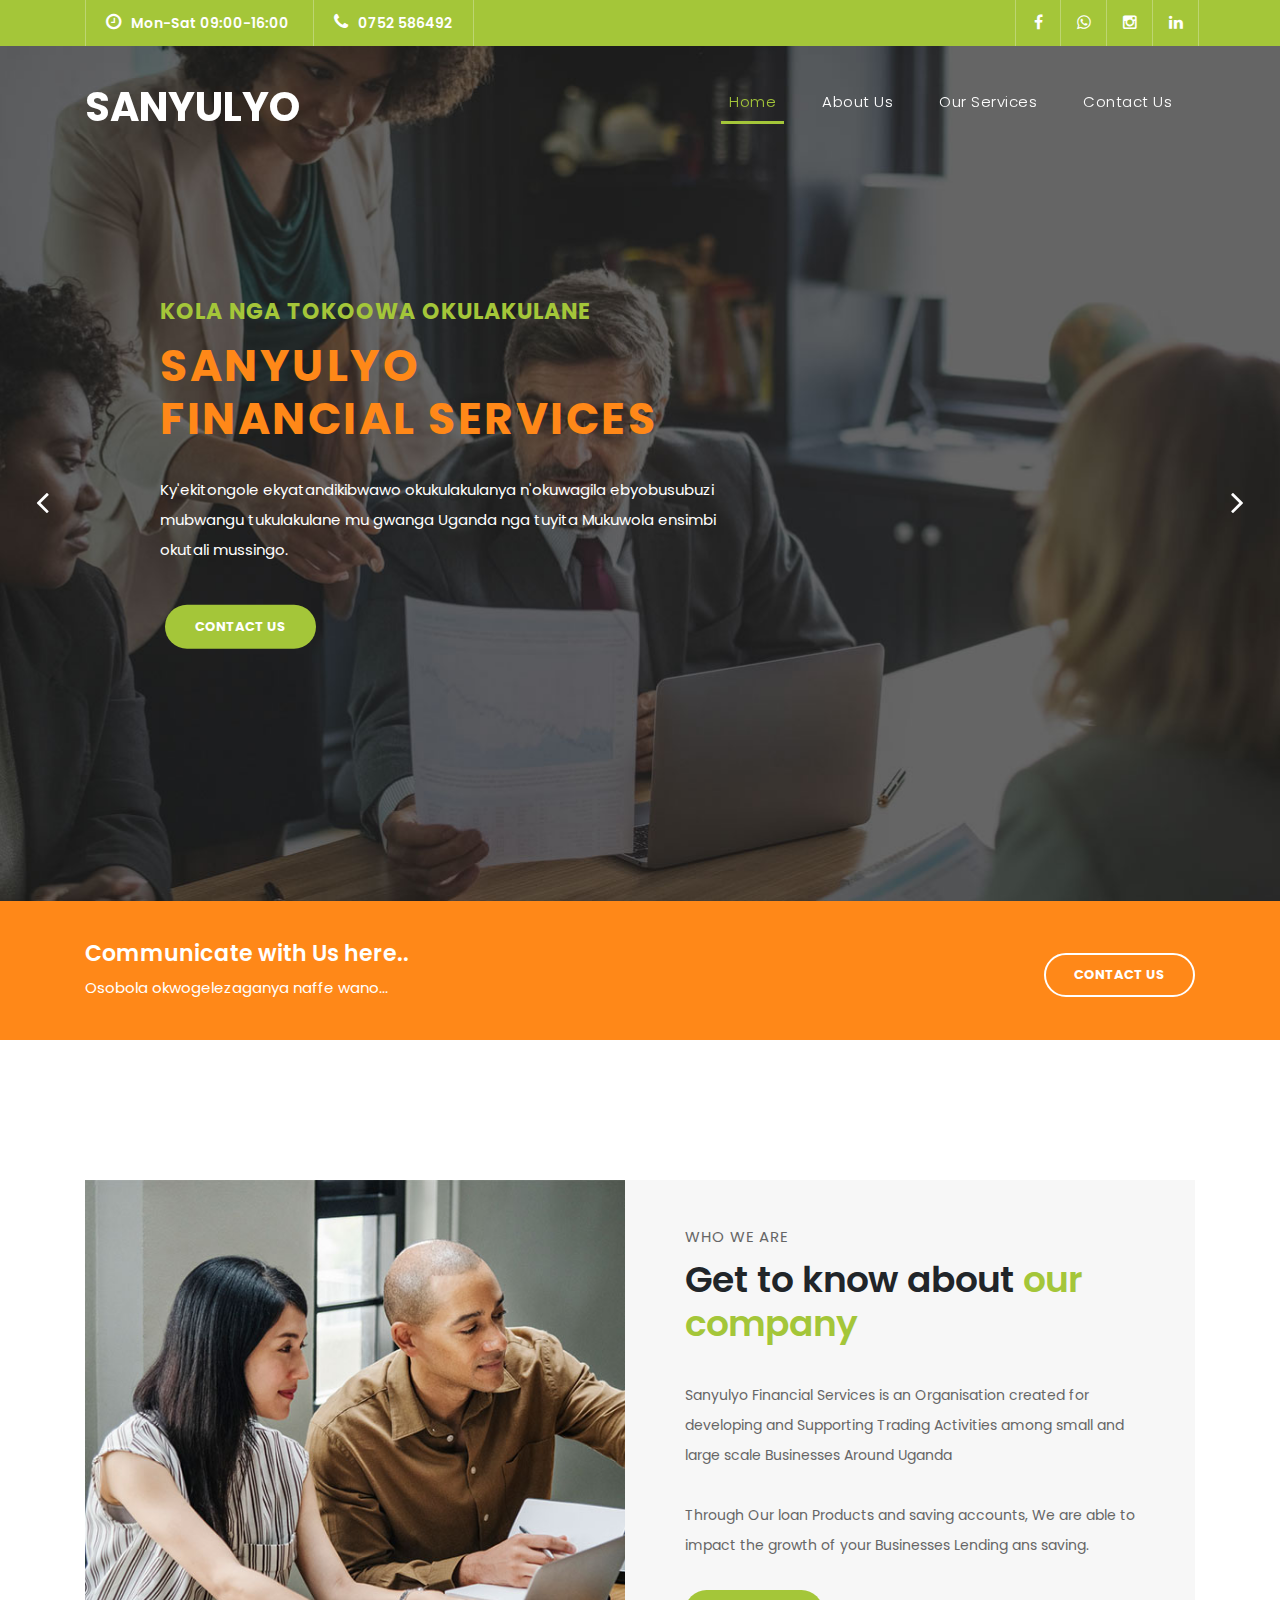
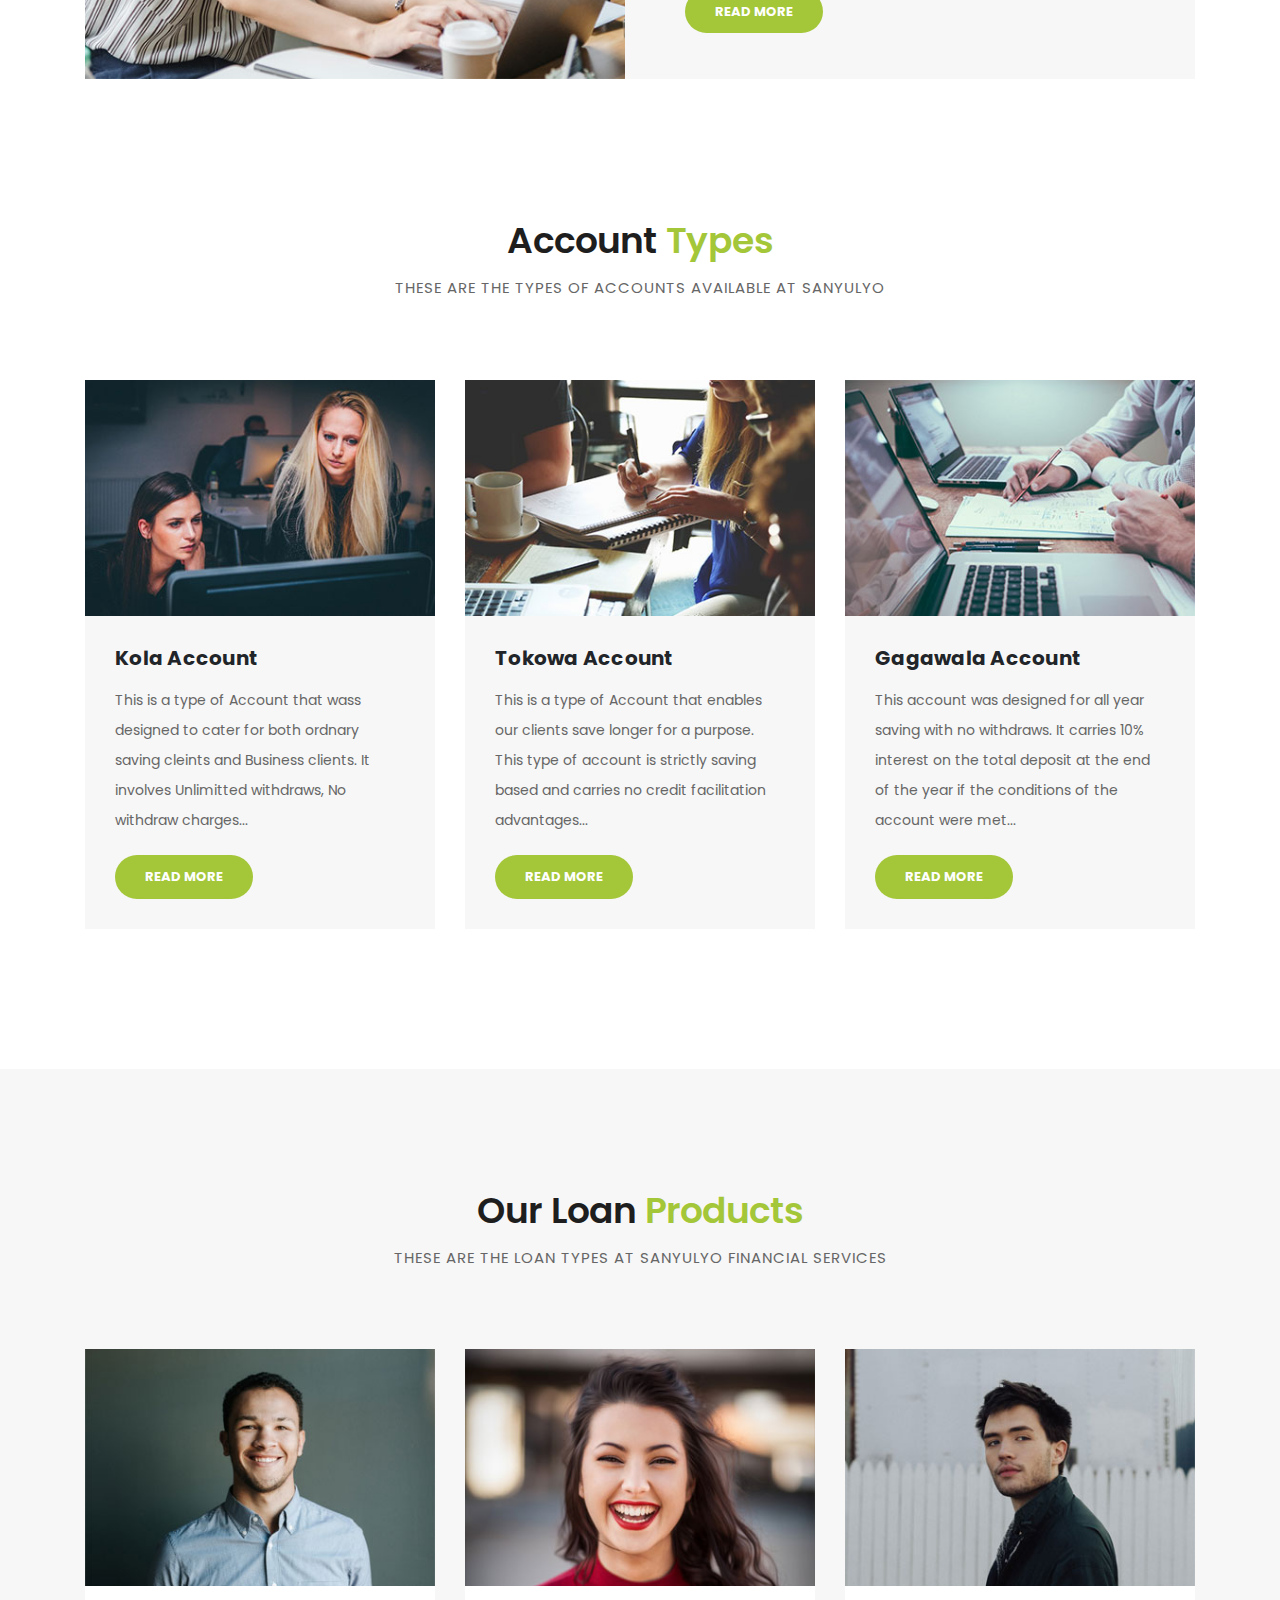
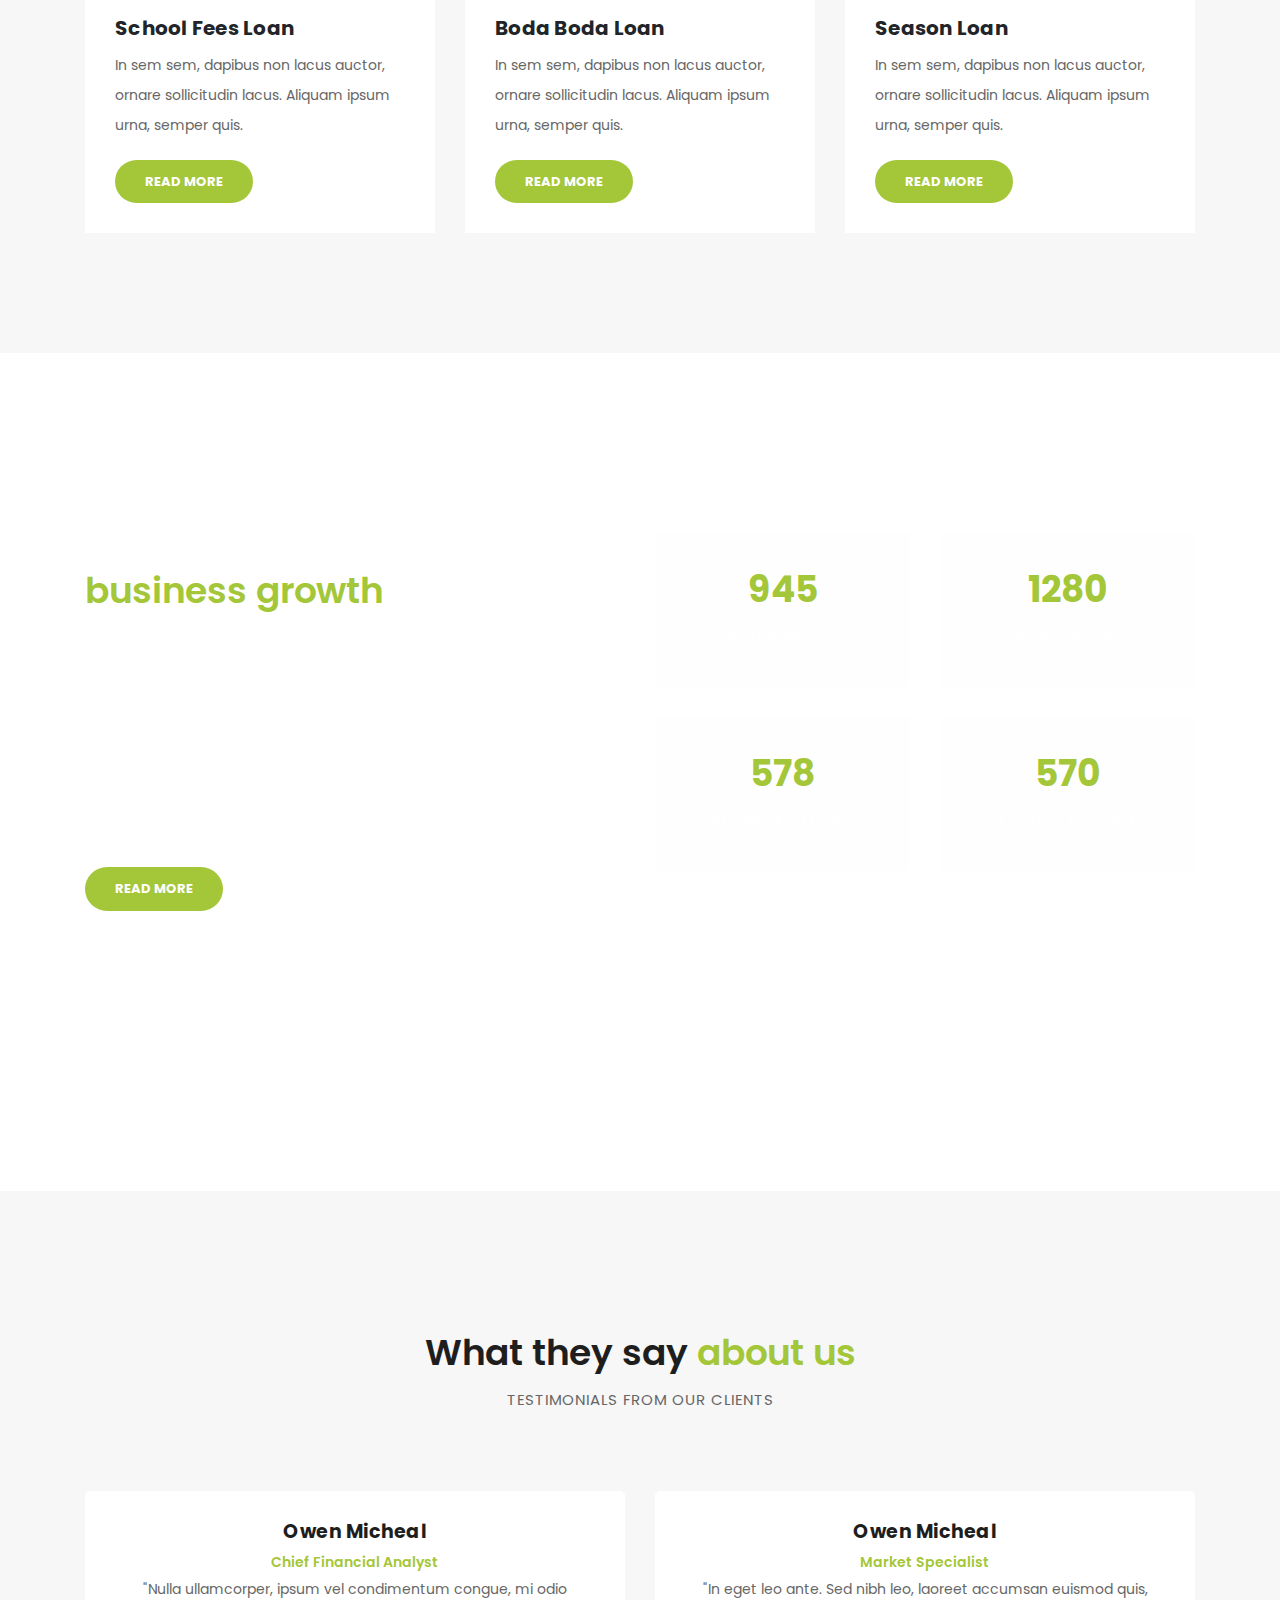
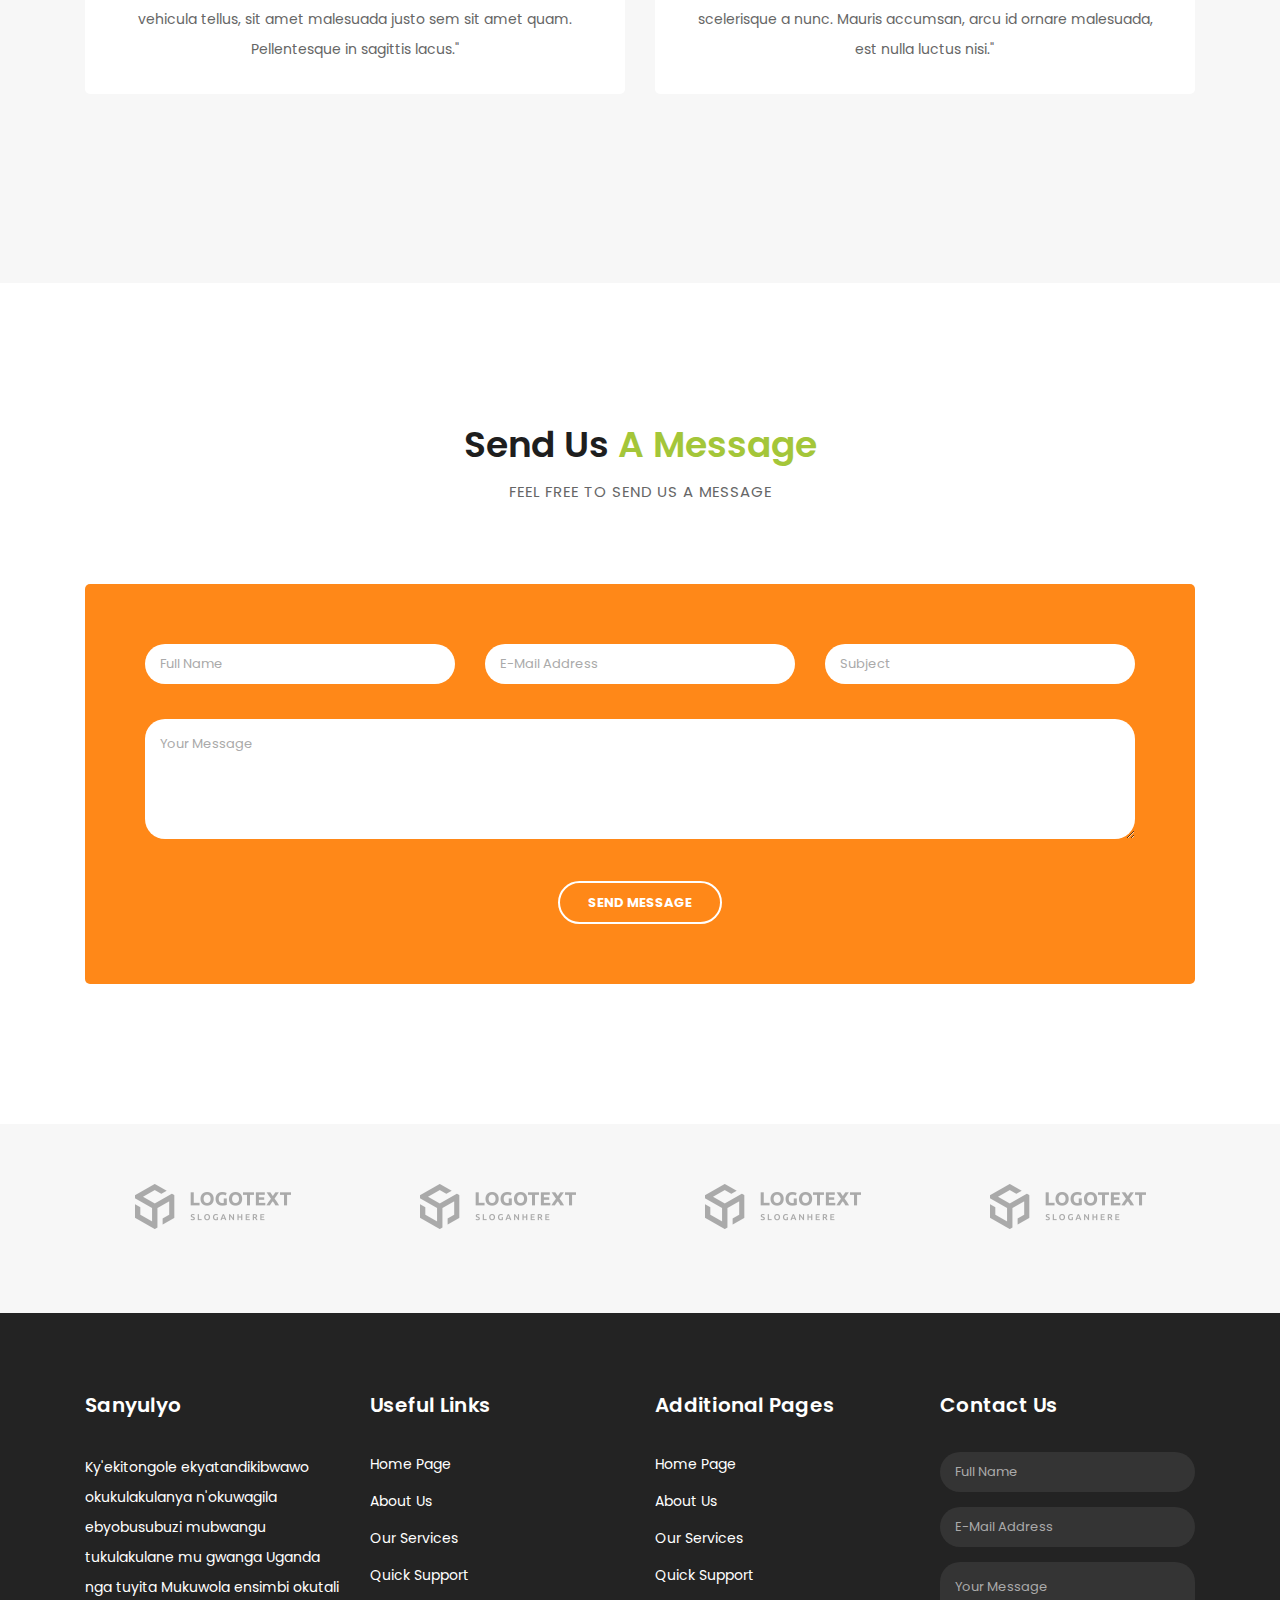
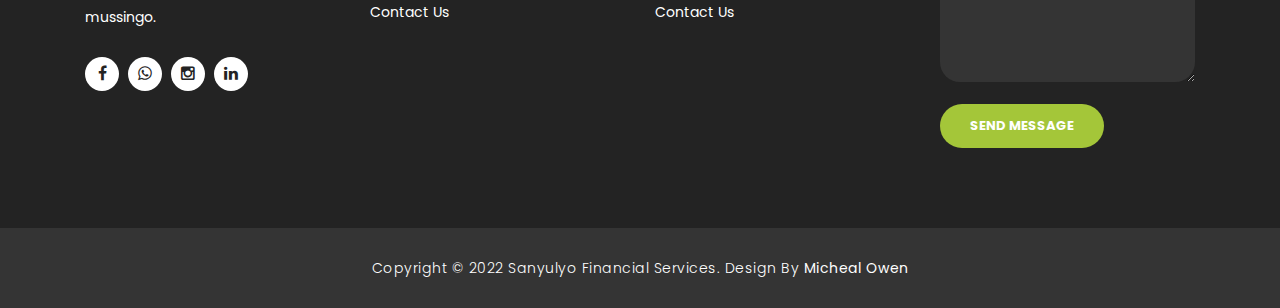
==== commit f8becd1f: "Add files via upload" ====
--- a/index.html
+++ b/index.html
@@ -219,7 +219,7 @@
               <img src="assets/images/service_02.jpg" alt="">
               <div class="down-content">
                 <h4>Tokowa Account</h4>
-                <p>This is a type of Account that enables our cleints save longer for a purpose. It is strictly  saving based and carries no credit facilitation advantages...</p>
+                <p>This is a type of Account that enables our clients save longer for a purpose. This type of account is strictly  saving based and carries no credit facilitation advantages...</p>
                 <a href="services.html" class="filled-button">Read More</a>
               </div>
             </div>
--- a/assets/css/templatemo-finance-business.css
+++ b/assets/css/templatemo-finance-business.css
@@ -1140,7 +1140,7 @@
 	width: 100%;
 	padding: 30px 30px;
 	display: inline-block;
-	background-color: #a4c639;
+	background-color: #ff8818;
   	font-size: 20px;
   	color: #121212;
   	letter-spacing: 0.5px;
@@ -1181,6 +1181,12 @@
 	margin-top: 30px;
 }
 .tabs-content p {
+  font-size: 14px;
+  color: #7a7a7a;
+  margin-bottom: 0px;
+}
+
+.tabs-content li {
   font-size: 14px;
   color: #7a7a7a;
   margin-bottom: 0px;
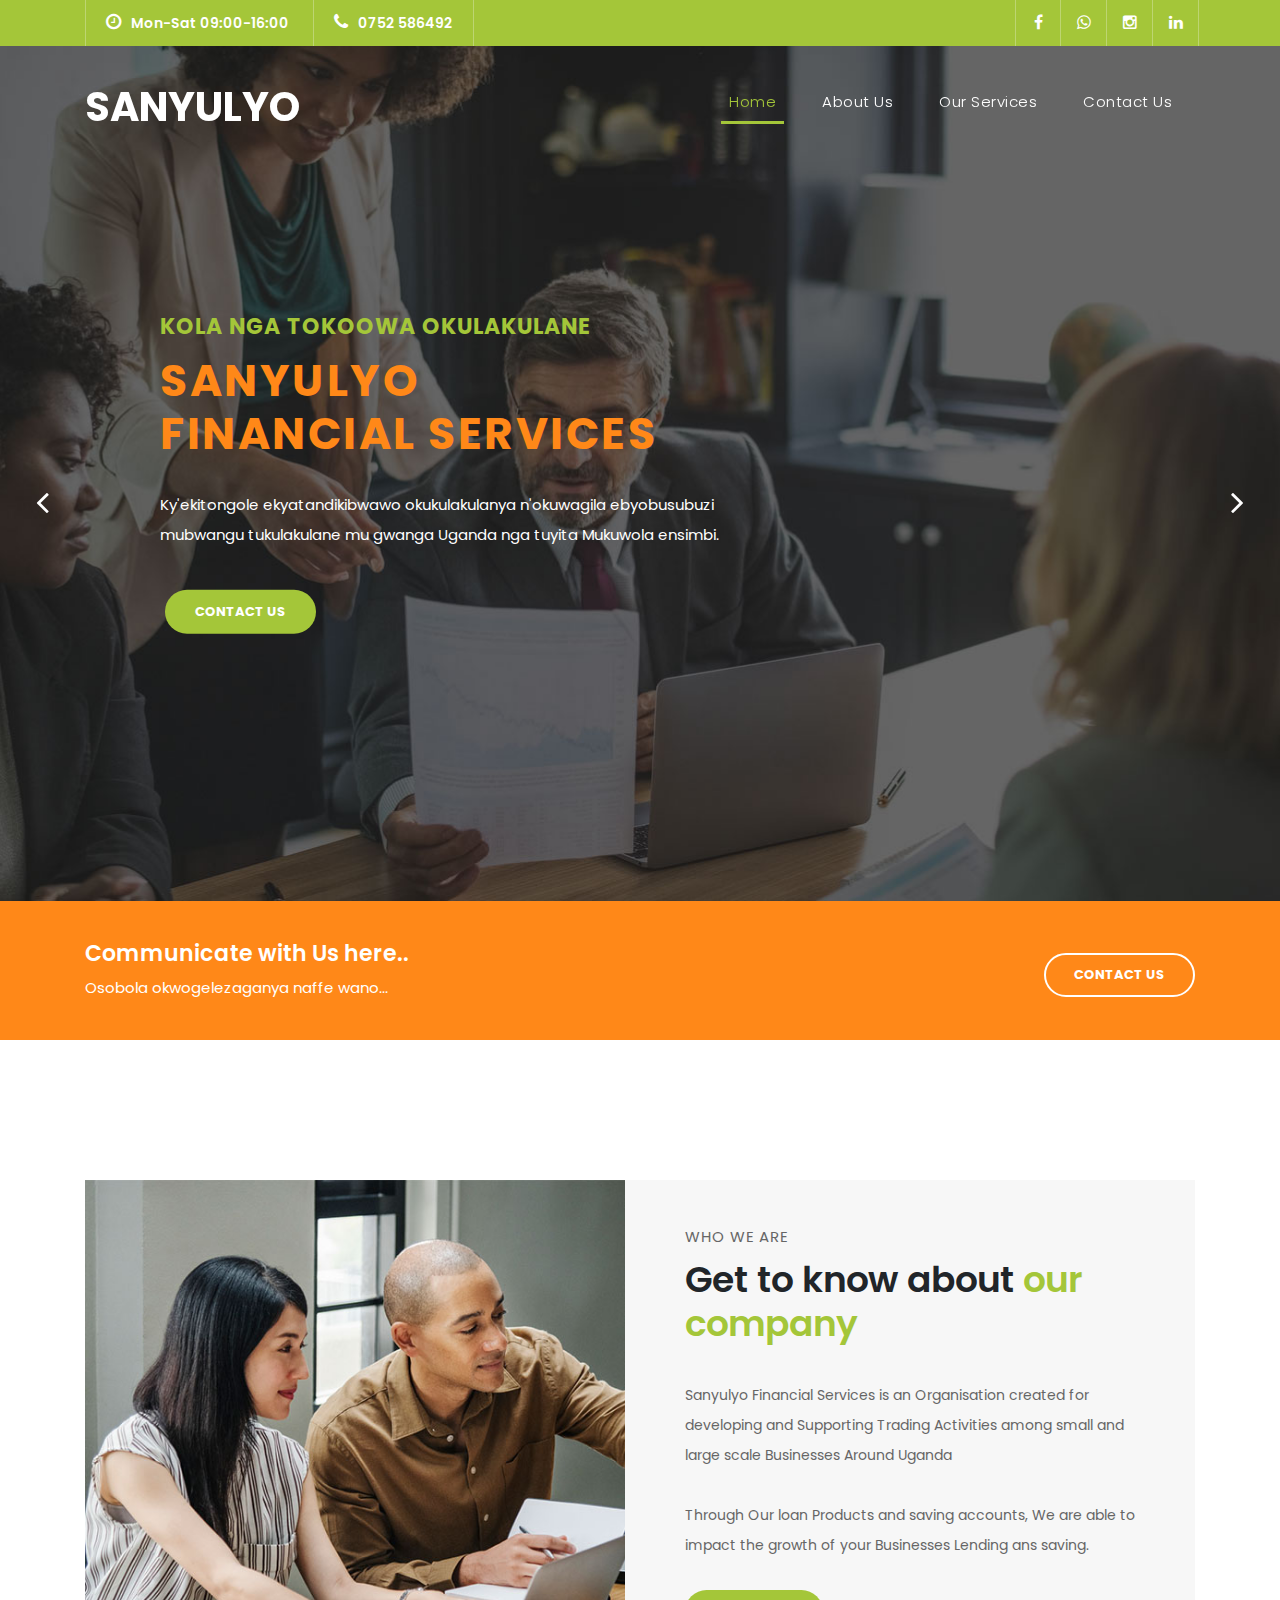
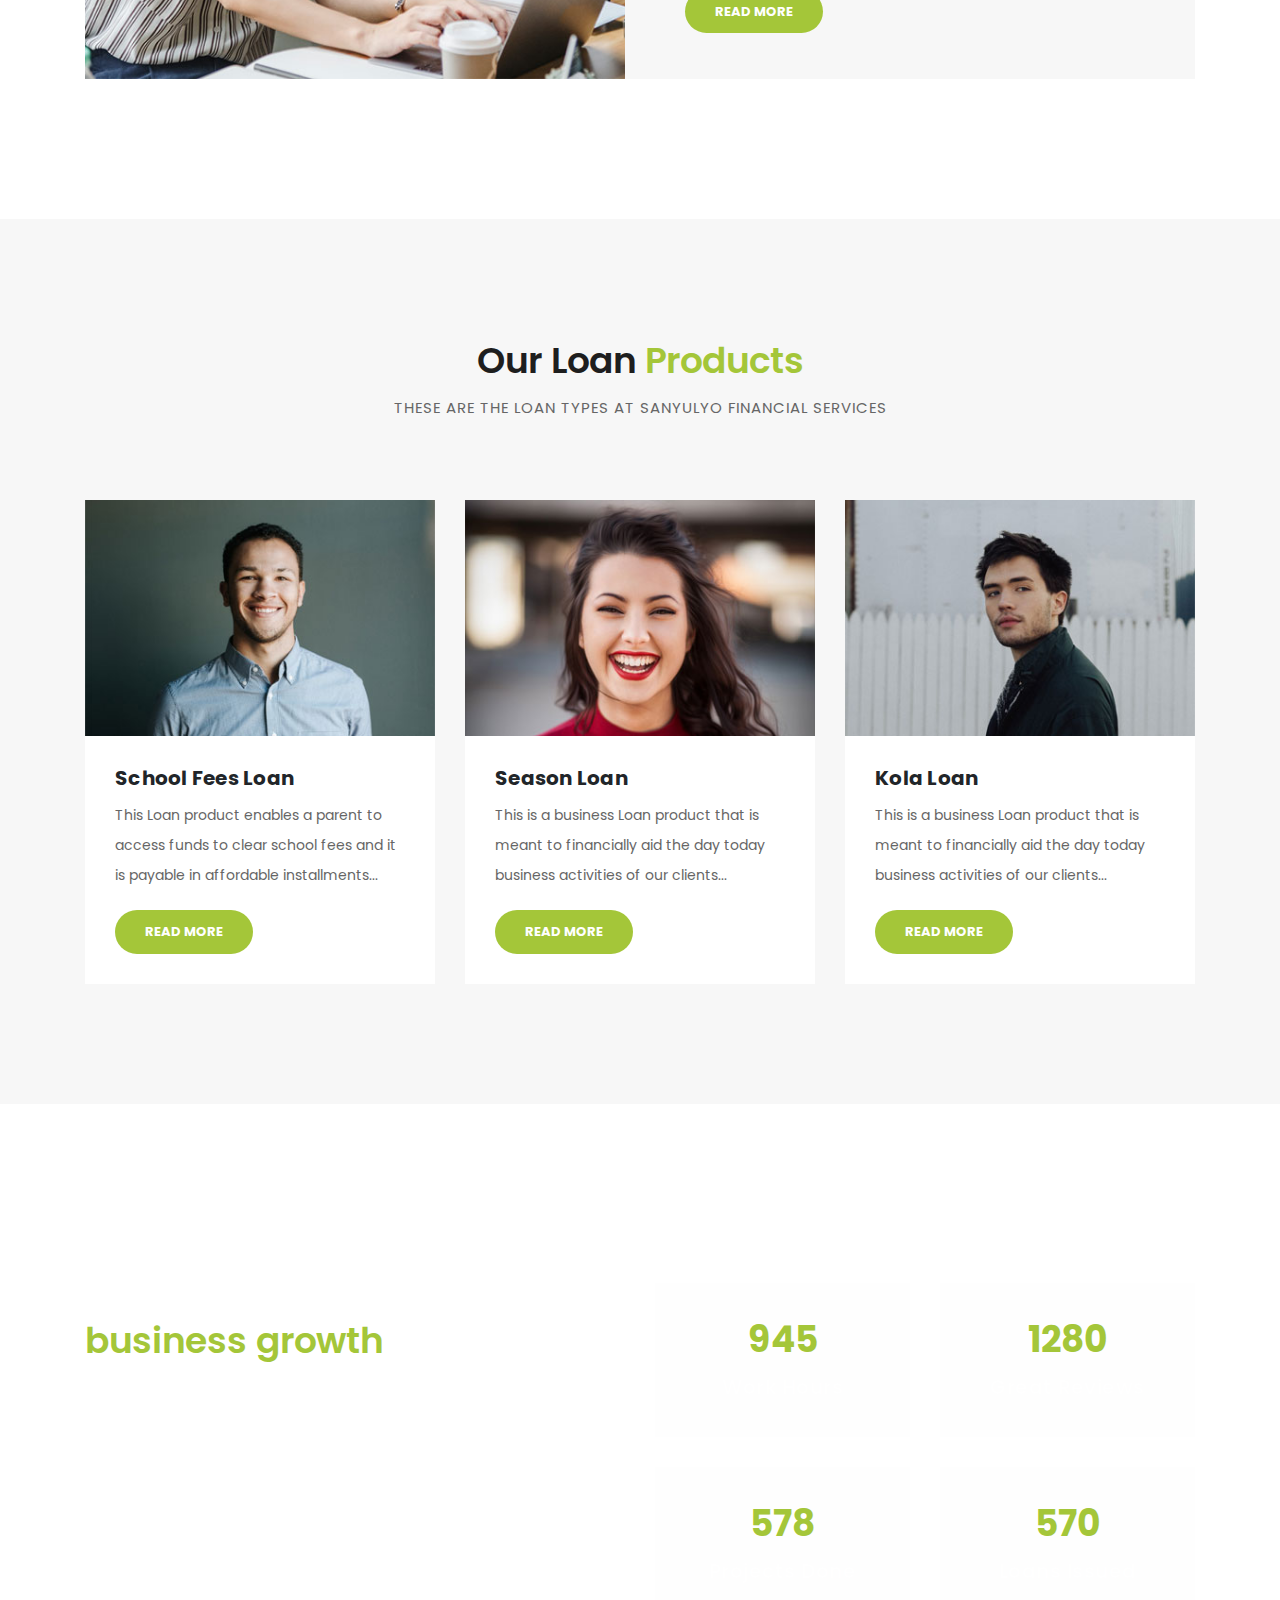
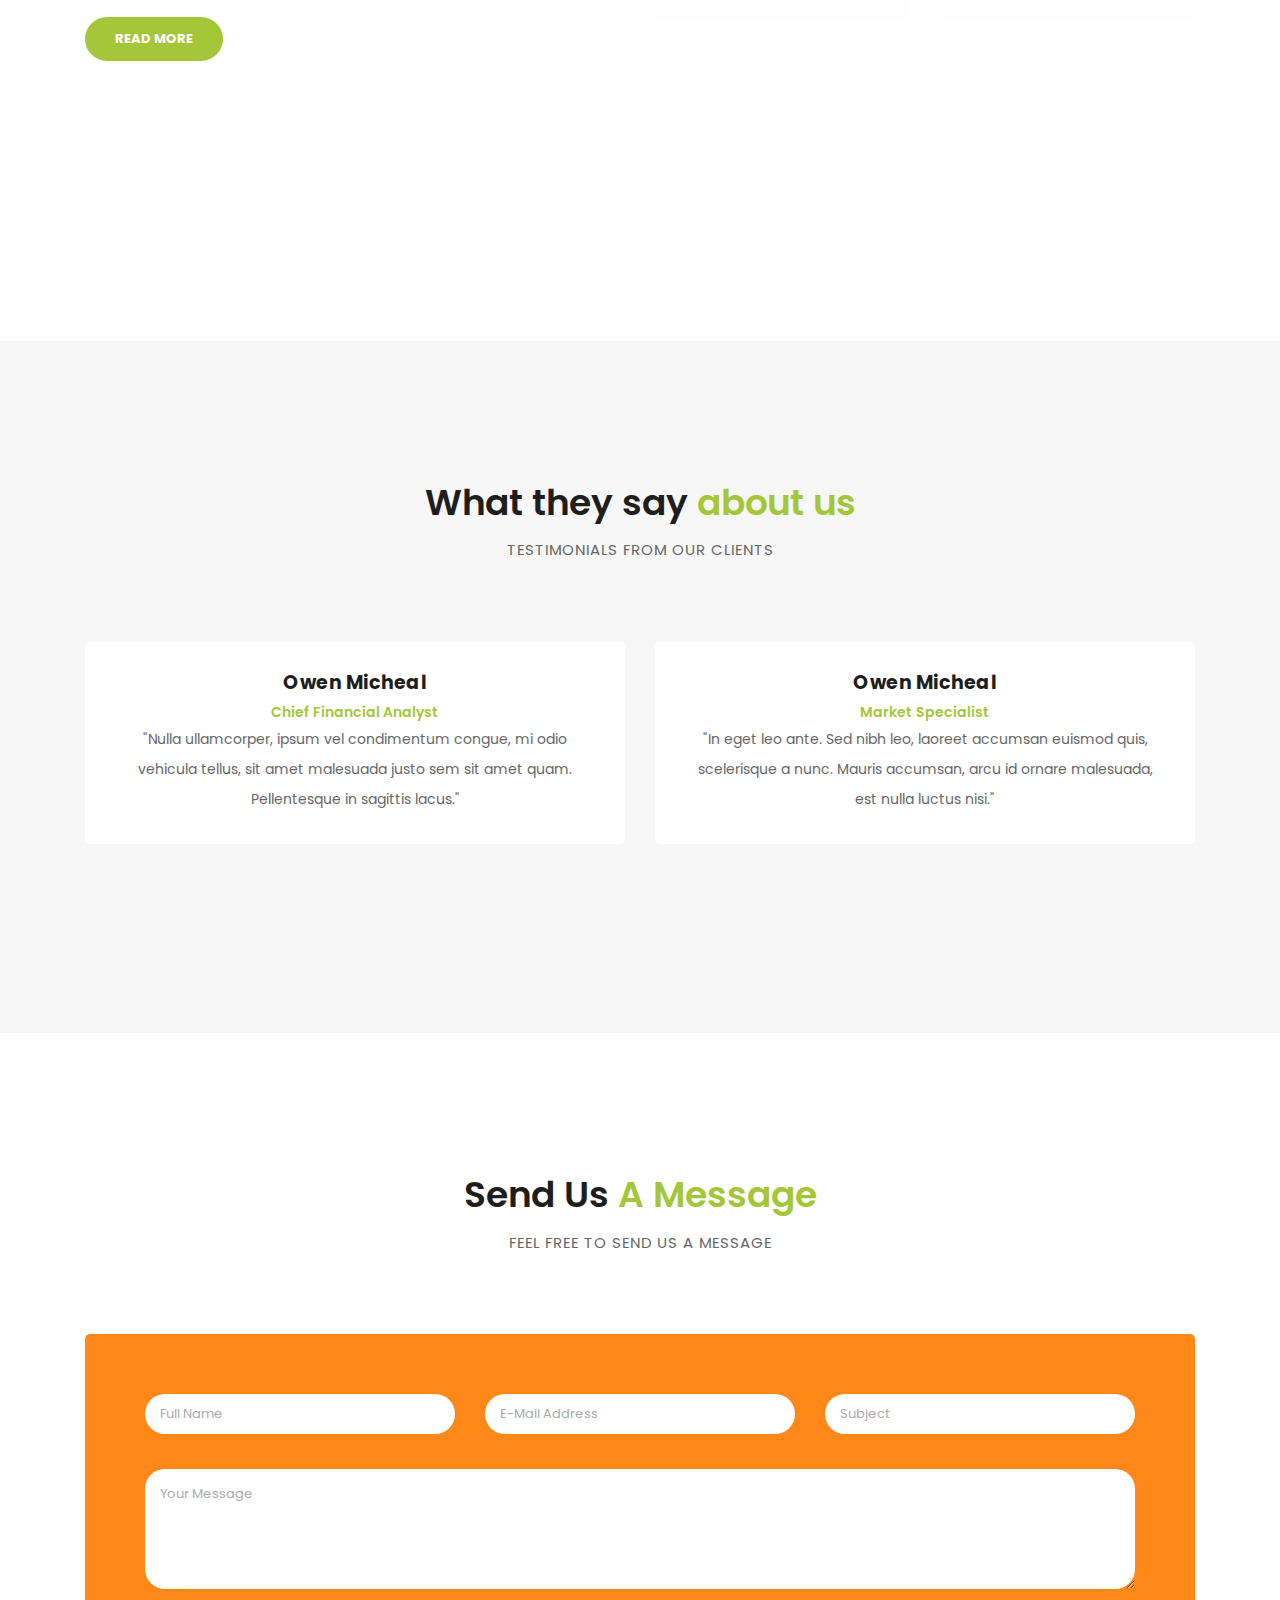
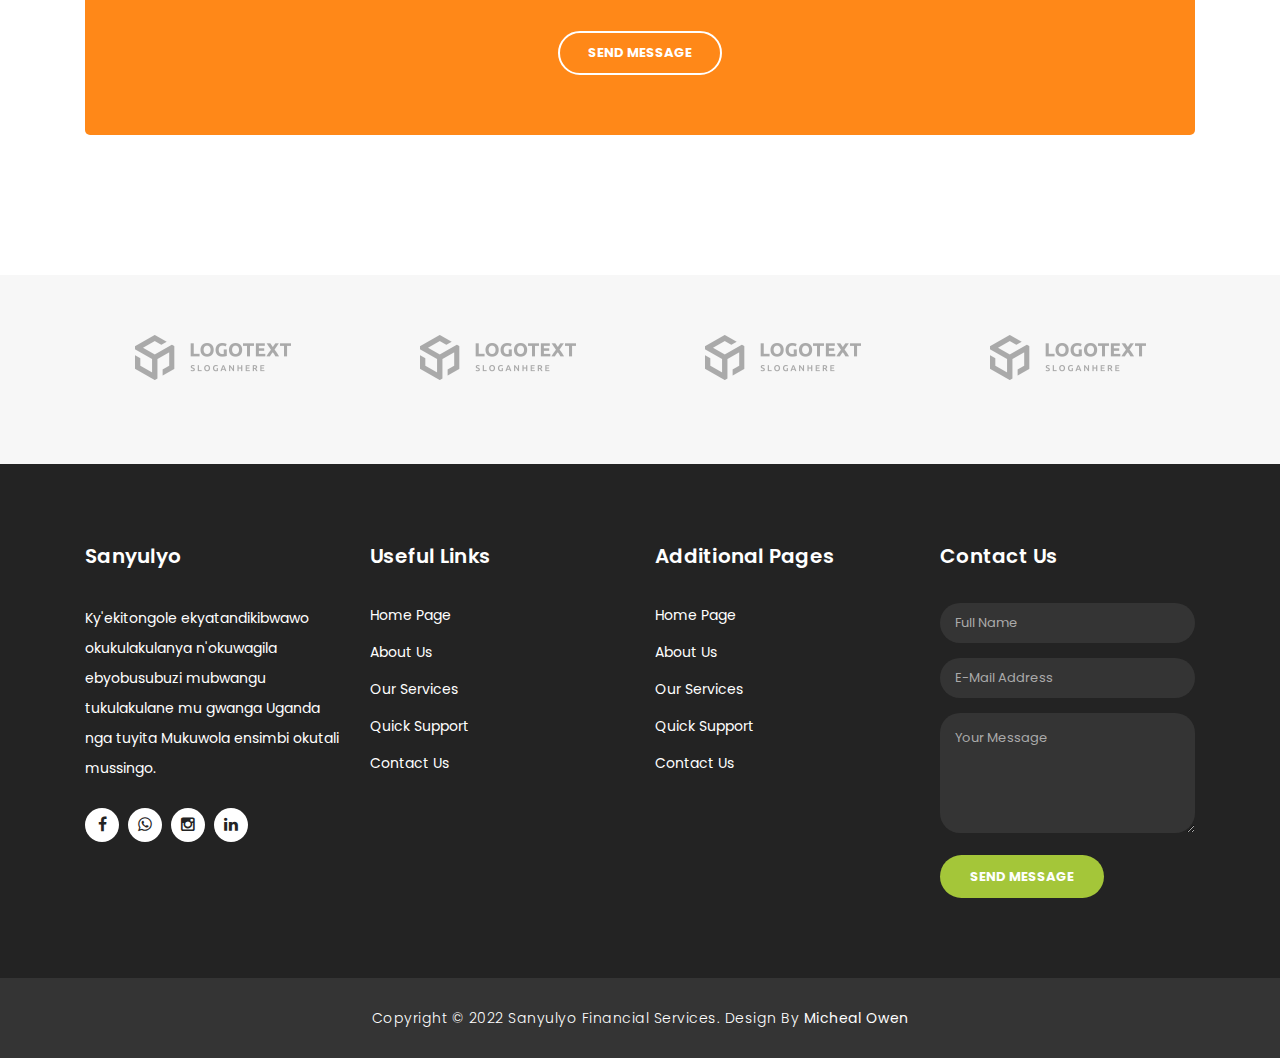
==== commit abce6db9: "Add files via upload" ====
--- a/index.html
+++ b/index.html
@@ -108,7 +108,7 @@
                 <div class="text-content">
                   <h6>Kola Nga Tokoowa Okulakulane</h6>
                   <h4>Sanyulyo<br> Financial Services</h4>
-                  <p>Ky'ekitongole ekyatandikibwawo okukulakulanya n'okuwagila ebyobusubuzi mubwangu tukulakulane mu gwanga Uganda nga tuyita Mukuwola ensimbi okutali mussingo.</p>
+                  <p>Ky'ekitongole ekyatandikibwawo okukulakulanya n'okuwagila ebyobusubuzi mubwangu tukulakulane mu gwanga Uganda nga tuyita Mukuwola ensimbi.</p>
                   <a href="contact.html" class="filled-button">contact us</a>
                 </div>
             </div>
@@ -193,52 +193,6 @@
     
     <!--about1 ends here-->
 
-    <!--accounts div starts here-->
-
-    <div class="services">
-      <div class="container">
-        <div class="row">
-          <div class="col-md-12">
-            <div class="section-heading">
-              <h2>Account <em>Types</em></h2>
-              <span>These are the types of accounts available at Sanyulyo</span>
-            </div>
-          </div>
-          <div class="col-md-4">
-            <div class="service-item">
-              <img src="assets/images/service_01.jpg" alt="">
-              <div class="down-content">
-                <h4>Kola Account</h4>
-                <p>This is a type of Account that wass designed to cater for both ordnary saving cleints and Business clients. It involves Unlimitted withdraws, No withdraw charges... </p>
-                <a href="services.html" class="filled-button">Read More</a>
-              </div>
-            </div>
-          </div>
-          <div class="col-md-4">
-            <div class="service-item">
-              <img src="assets/images/service_02.jpg" alt="">
-              <div class="down-content">
-                <h4>Tokowa Account</h4>
-                <p>This is a type of Account that enables our clients save longer for a purpose. This type of account is strictly  saving based and carries no credit facilitation advantages...</p>
-                <a href="services.html" class="filled-button">Read More</a>
-              </div>
-            </div>
-          </div>
-          <div class="col-md-4">
-            <div class="service-item">
-              <img src="assets/images/service_03.jpg" alt="">
-              <div class="down-content">
-                <h4>Gagawala Account</h4>
-                <p>This account was designed for all year saving with no withdraws. It carries 10% interest on the total deposit at the end of the year if the conditions of the account were met...</p>
-                <a href="services.html" class="filled-button">Read More</a>
-              </div>
-            </div>
-          </div>
-        </div>
-      </div>
-    </div>
-
-    <!--accounts div ends here-->
 
      <!--loan section starts here-->
 
@@ -256,7 +210,7 @@
               <img src="assets/images/team_01.jpg" alt="">
               <div class="down-content">
                 <h4>School Fees Loan</h4>
-                <p>In sem sem, dapibus non lacus auctor, ornare sollicitudin lacus. Aliquam ipsum urna, semper quis.</p>
+                <p>This Loan product enables a parent to access funds to clear school fees and it is payable in affordable installments...</p>
                 <a href="services.html" class="filled-button">Read More</a>
               </div>
             </div>
@@ -265,8 +219,8 @@
             <div class="team-item">
               <img src="assets/images/team_02.jpg" alt="">
               <div class="down-content">
-                <h4>Boda Boda Loan</h4>
-                <p>In sem sem, dapibus non lacus auctor, ornare sollicitudin lacus. Aliquam ipsum urna, semper quis.</p>
+                <h4>Season Loan</h4>
+                <p>This is a business Loan product that is meant to financially aid the day today business activities of our clients...</p>
                 <a href="services.html" class="filled-button">Read More</a>
               </div>
             </div>
@@ -275,8 +229,8 @@
             <div class="team-item">
               <img src="assets/images/team_03.jpg" alt="">
               <div class="down-content">
-                <h4>Season Loan</h4>
-                <p>In sem sem, dapibus non lacus auctor, ornare sollicitudin lacus. Aliquam ipsum urna, semper quis.</p>
+                <h4>Kola Loan</h4>
+                <p>This is a business Loan product that is meant to financially aid the day today business activities of our clients...</p>
                 <a href="services.html" class="filled-button">Read More</a>
               </div>
             </div>
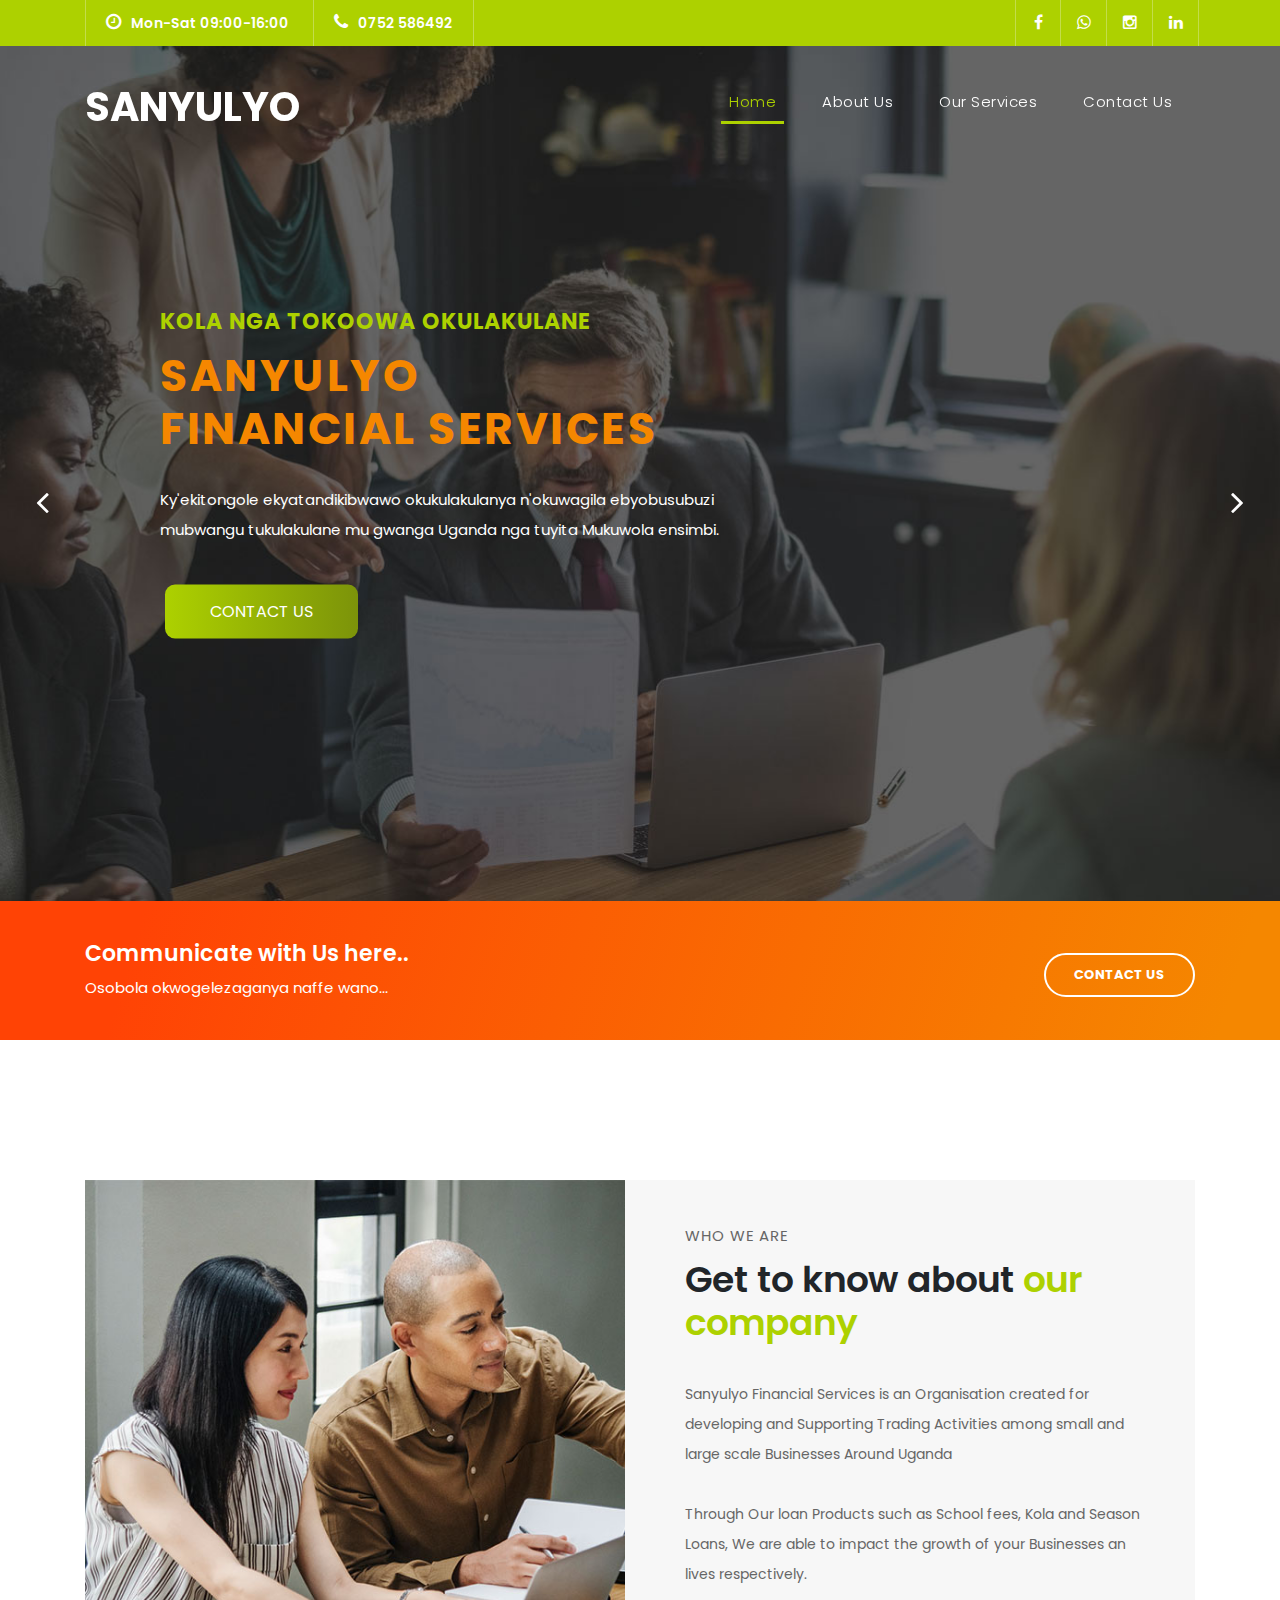
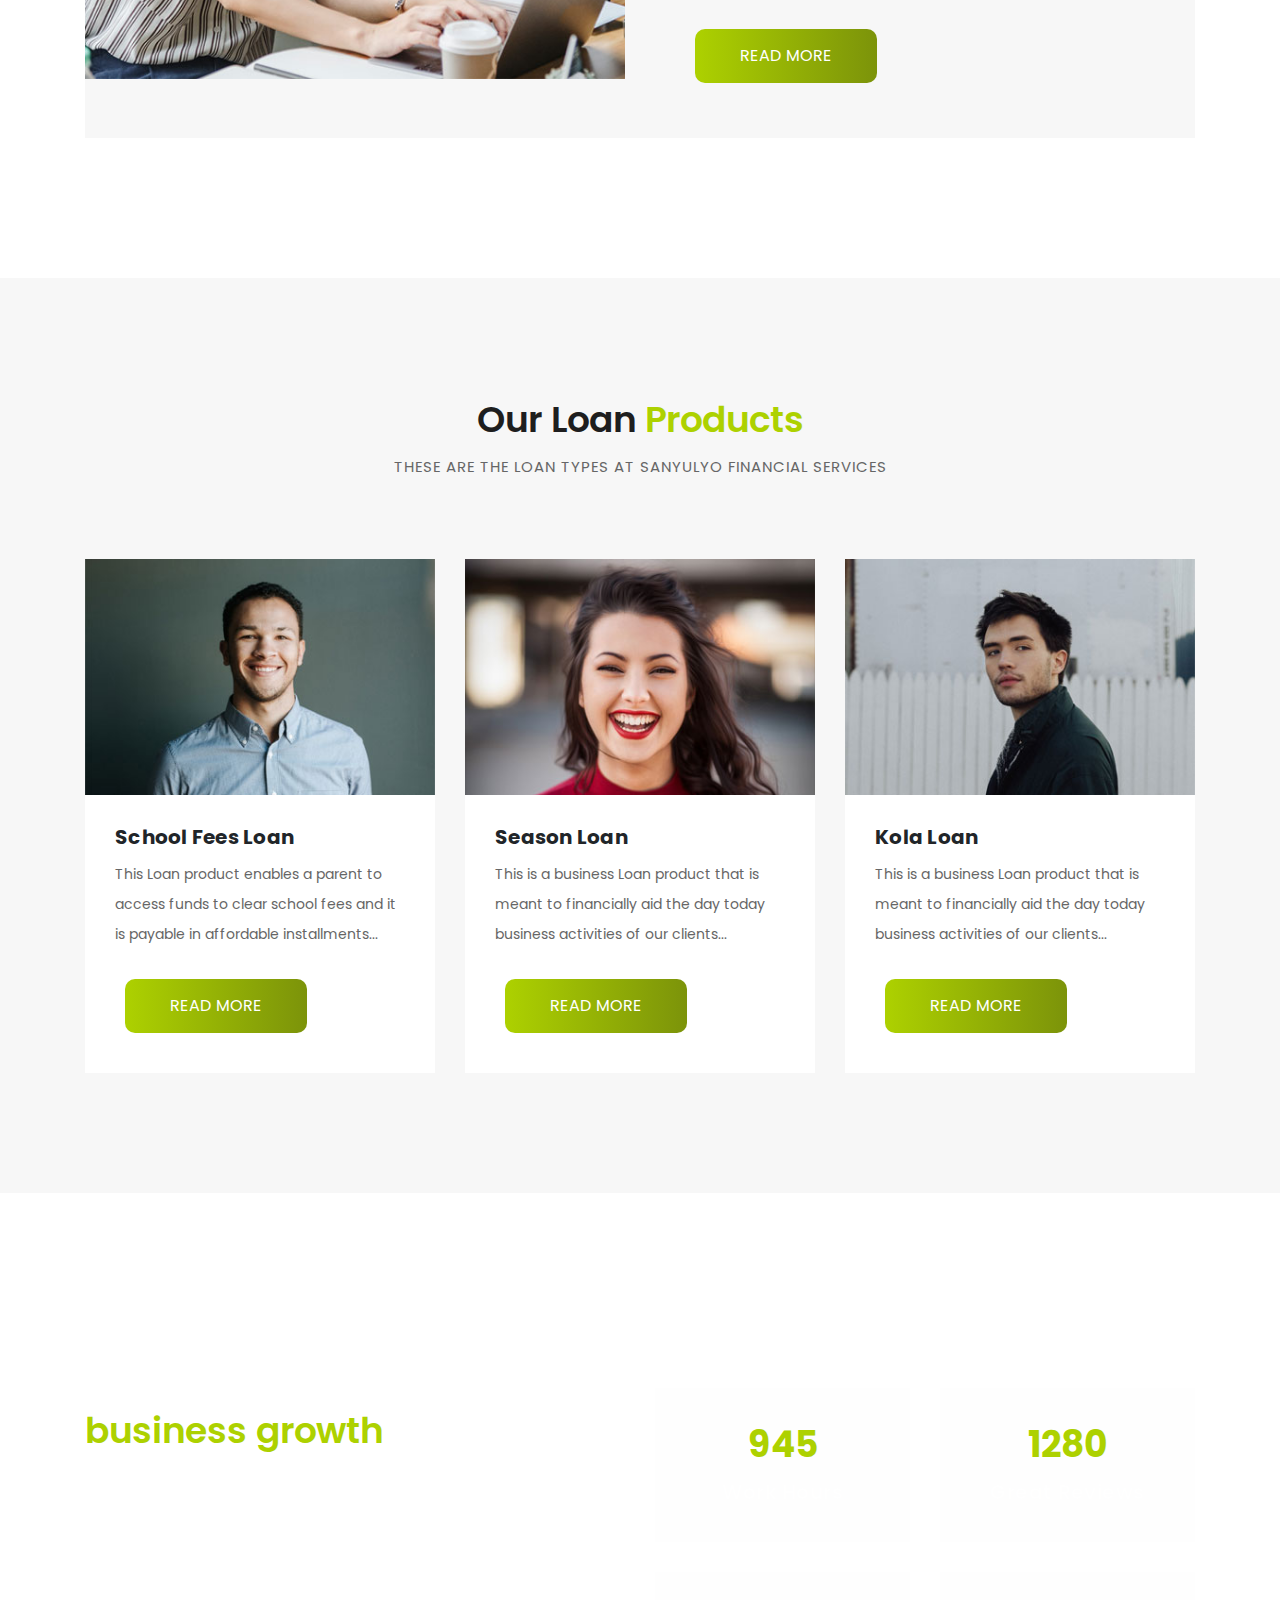
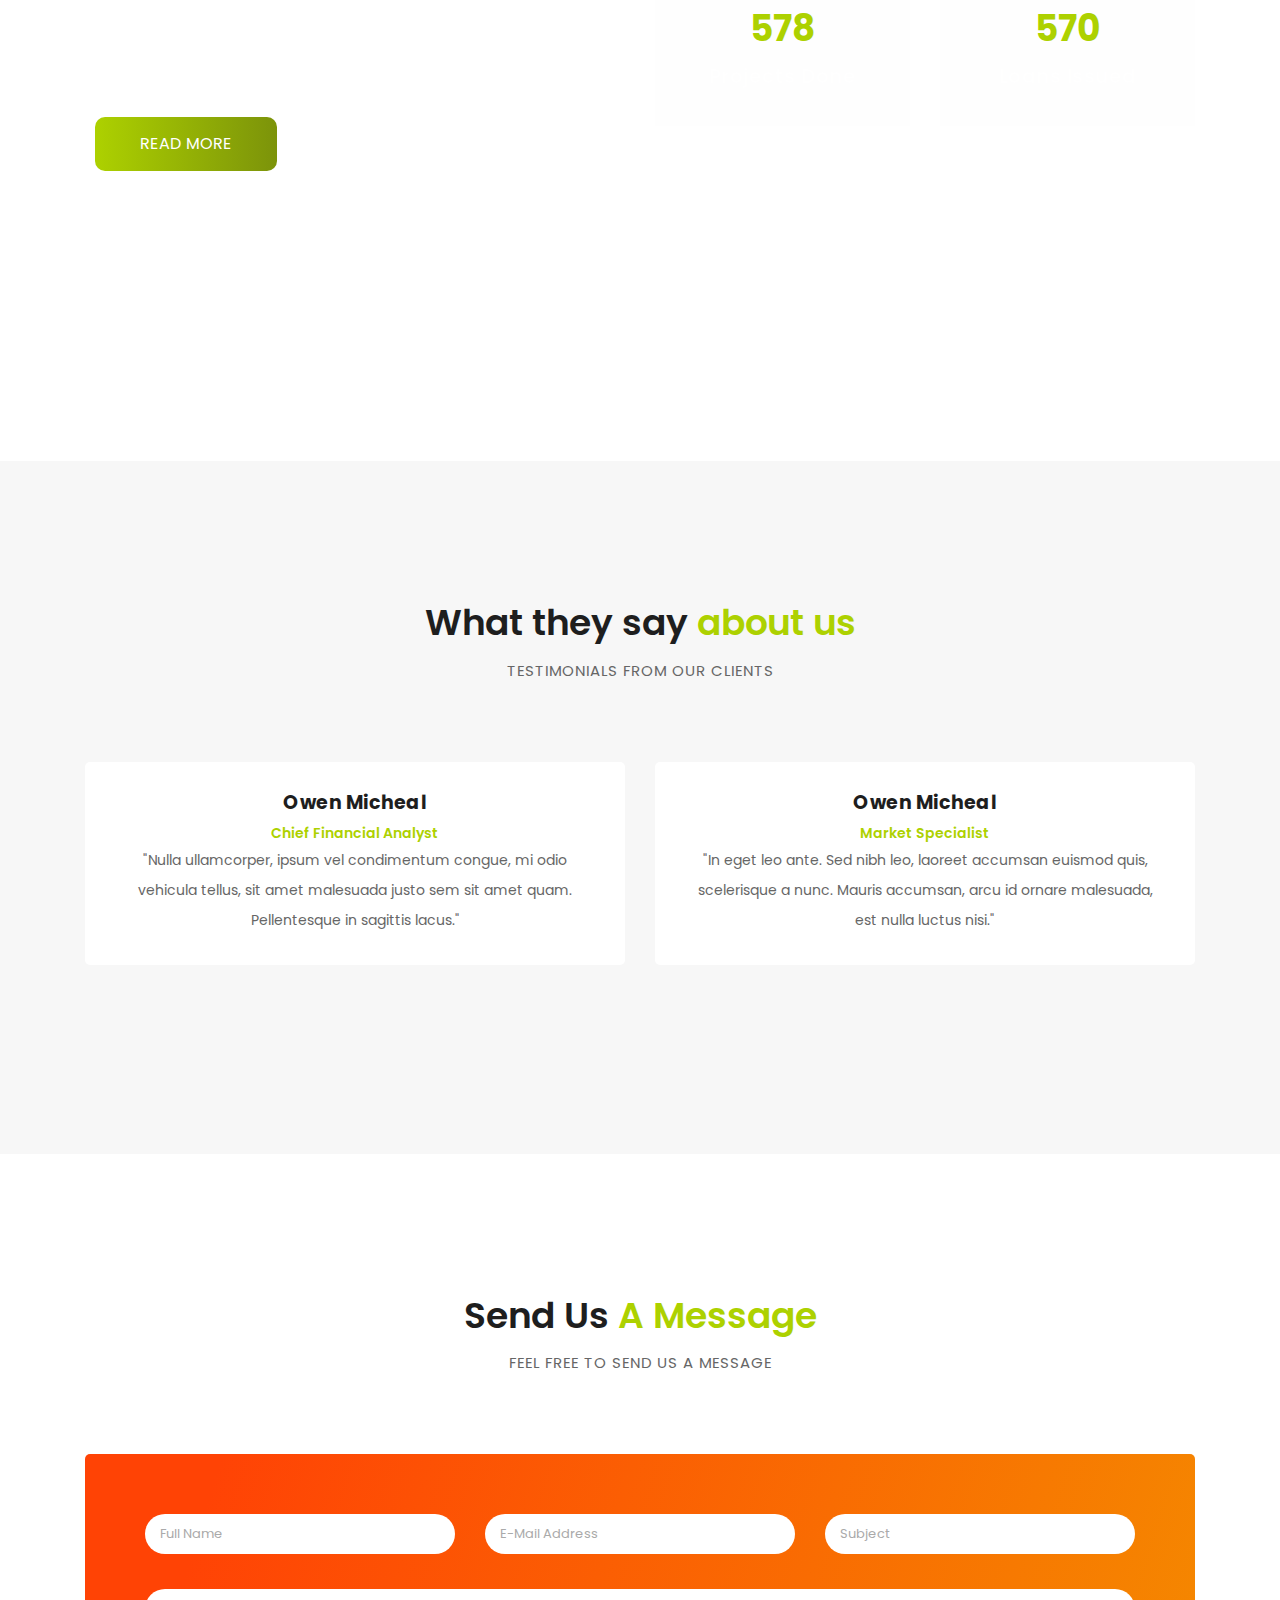
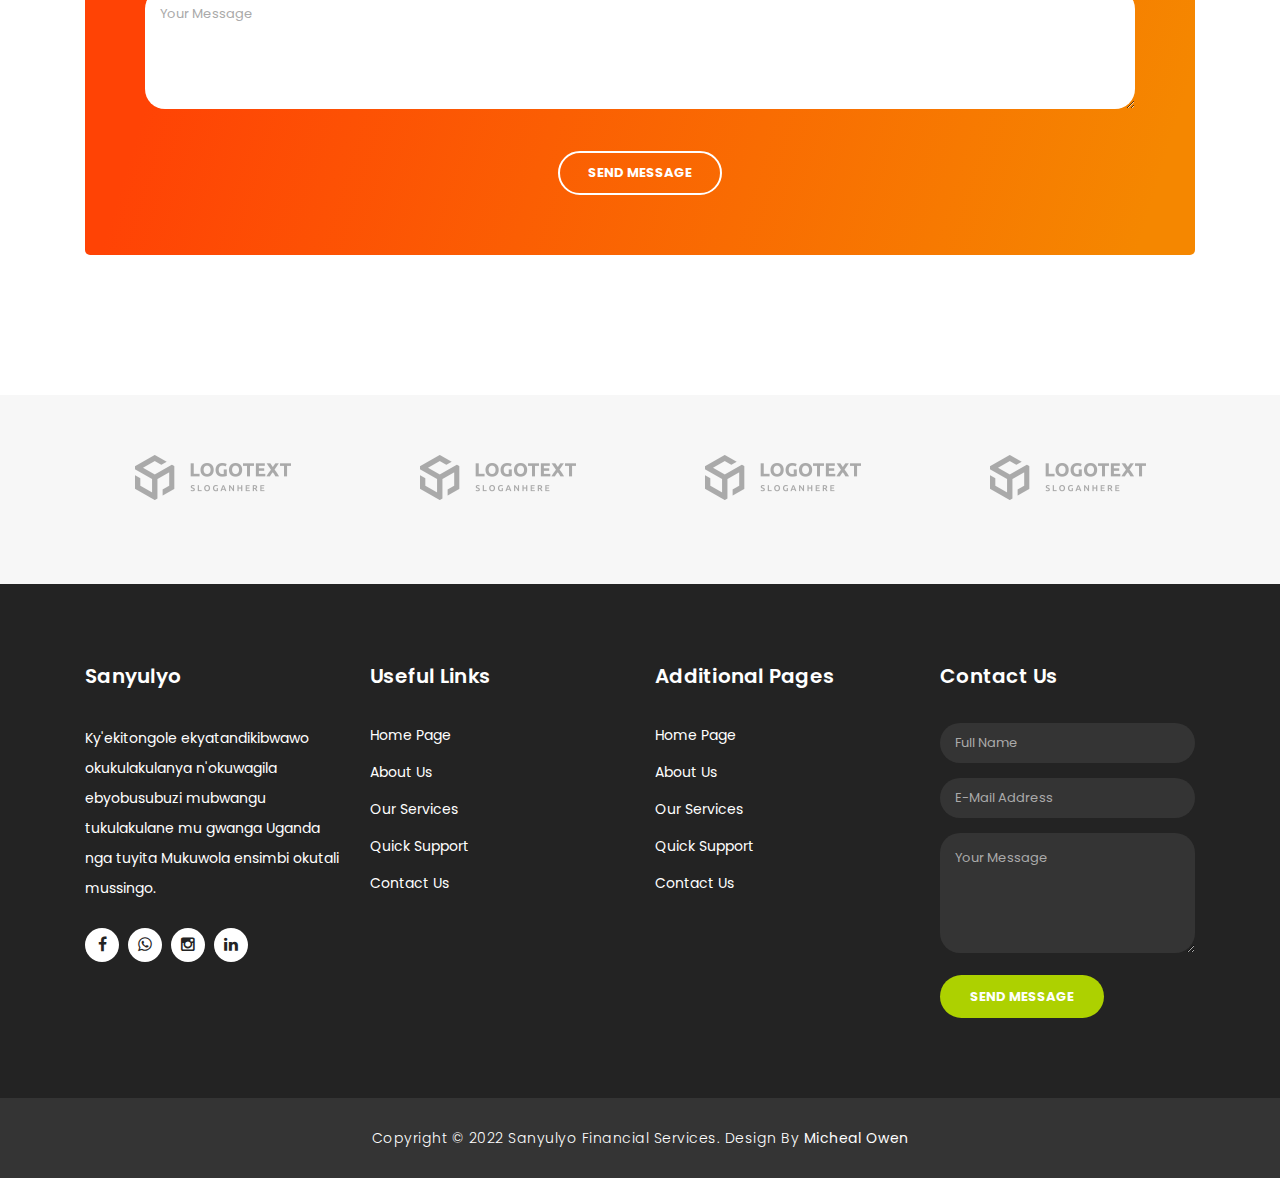
==== commit 5ddec4a2: "Add files via upload" ====
--- a/index.html
+++ b/index.html
@@ -180,7 +180,7 @@
                         <span>Who we are</span>
                         <h2>Get to know about <em>our company</em></h2>
                         <p>Sanyulyo Financial Services is an Organisation created for developing and Supporting Trading Activities among small and large scale Businesses Around Uganda <br>
-                          <br>Through Our loan Products and saving accounts, We are able to impact the growth of your Businesses Lending ans saving.</p>
+                          <br>Through Our loan Products such as School fees, Kola and Season Loans, We are able to impact the growth of your Businesses an lives respectively.</p>
                         <a href="about.html" class="filled-button">Read More</a>
                       </div>
                     </div>
@@ -538,6 +538,7 @@
       }
     </script>
 
+<!--whatsaap button starts here-->
 <script>
   var url = 'https://wati-integration-service.clare.ai/ShopifyWidget/shopifyWidget.js?65767';
   var s = document.createElement('script');
@@ -558,7 +559,7 @@
 "brandSetting":{
     "brandName":"Sanyulyo",
     "brandSubTitle":"Typically replies instantly",
-    "brandImg":"https://cdn.clare.ai/wati/images/WATI_logo_square_2.png",
+    "brandImg":"https://encrypted-tbn0.gstatic.com/images?q=tbn:ANd9GcTmOIVQrl3Ri9dyopmmfWDOugv5RsRVGE549g&usqp=CAU",
     "welcomeText":"Hi there!\nHow can I help you?",
     "messageText":"Hello, I need more information about Sanyulyo Financial Services",
     "backgroundColor":"#0a5f54",
@@ -574,6 +575,7 @@
   var x = document.getElementsByTagName('script')[0];
   x.parentNode.insertBefore(s, x);
 </script>
+<!--whatsapp button ends here-->
 
   </body>
 </html>--- a/assets/css/templatemo-finance-business.css
+++ b/assets/css/templatemo-finance-business.css
@@ -31,22 +31,25 @@
 h1,h2,h3,h4,h5,h6 {
 	margin: 0px;
 }
-
+         
 a.filled-button {
-	background-color: #a4c639;
-	color: #fff;
-	font-size: 13px;
+	background-image: linear-gradient(to right, #ADD100 0%, #7B920A  51%, #ADD100  100%);
+	margin: 10px;
+	padding: 15px 45px;
+	text-align: center;
 	text-transform: uppercase;
-	font-weight: 700;
-	padding: 12px 30px;
-	border-radius: 30px;
-	display: inline-block;
-	transition: all 0.3s;
+	transition: 0.5s;
+	background-size: 200% auto;
+	color: white;            
+	
+	border-radius: 10px;
+	display: inline-block;
 }
 
 a.filled-button:hover {
-	background-color: #fff;
-	color: #a4c639;
+	background-position: right center; /* change the direction of the change here */
+	color: #fff;
+	text-decoration: none;
 }
 
 a.border-button {
@@ -80,7 +83,7 @@
 
 .section-heading em {
 	font-style: normal;
-	color: #a4c639;
+	color: #ADD100;
 }
 
 .section-heading span {
@@ -94,7 +97,7 @@
 
 #preloader {
   overflow: hidden;
-  background: #a4c639;
+  background: #ADD100;
   left: 0;
   right: 0;
   top: 0;
@@ -174,7 +177,7 @@
 /* Sub Header Style */
 
 .sub-header {
-	background-color: #a4c639;
+	background-color: #ADD100;
 	height: 46px;
 	line-height: 46px;
 }
@@ -255,7 +258,7 @@
 	box-shadow: 0px 1px 10px rgba(0,0,0,0.1);
 }
 .background-header .navbar-brand h2 {
-	color: #a4c639!important;
+	color: #ADD100!important;
 }
 .background-header .navbar-nav a.nav-link {
 	color: #1e1e1e!important;
@@ -265,7 +268,7 @@
 .background-header .navbar-nav .nav-link.active,
 .background-header .navbar-nav .nav-link.show,
 .background-header .navbar-nav .show>.nav-link {
-	color: #a4c639!important;
+	color: #ADD100!important;
 }
 .navbar .navbar-brand {
 	float: 	left;
@@ -309,8 +312,8 @@
 .navbar .navbar-nav .nav-link.active,
 .navbar .navbar-nav .nav-link.show,
 .navbar .navbar-nav .show>.nav-link {
-	color: #a4c639;
-	border-bottom: 3px solid #a4c639;
+	color: #ADD100;
+	border-bottom: 3px solid #ADD100;
 }
 .navbar .navbar-toggler-icon {
 	background-image: none;
@@ -327,7 +330,7 @@
 }
 .navbar .navbar-toggler-icon:after {
 	content: '\f0c9';
-	color: #a4c639;
+	color: #ADD100;
 	font-size: 18px;
 	line-height: 26px;
 	font-family: 'FontAwesome';
@@ -455,7 +458,7 @@
   text-transform: uppercase;
   font-weight: 700;
   letter-spacing: 1px;
-  color:#a4c639;
+  color:#ADD100;
   animation:fadeOutRight 1s both;
 }
 
@@ -465,7 +468,7 @@
   font-size: 44px;
   font-weight: 700;
   letter-spacing: 2.5px;
-  color:#ff8818;
+  color:rgb(245, 135, 0);
   overflow:hidden;
   animation:fadeOutLeft 1s both;
 }
@@ -521,8 +524,10 @@
 
 /* Request Form */
 
+
+
 .request-form {
-	background-color: #ff8818;
+	background: linear-gradient(107deg, rgb(255, 67, 5) 11.1%, rgb(245, 135, 0) 95.3%);;
 	padding: 40px 0px;
 	color: #fff;
 }
@@ -606,7 +611,7 @@
 
 .fun-facts em {
 	font-style: normal;
-	color: #a4c639;
+	color: #ADD100;
 }
 
 .fun-facts p {
@@ -627,7 +632,7 @@
 
 .count-digit {
     margin: 5px 0px;
-    color: #a4c639;
+    color: #ADD100;
     font-weight: 700;
     font-size: 36px;
 }
@@ -685,7 +690,7 @@
 
 .more-info .right-content em {
 	font-style: normal;
-	color: #a4c639;
+	color: #ADD100;
 }
 
 .more-info .right-content p {
@@ -726,7 +731,7 @@
 	margin-top: 8px;
 	font-weight: 600;
 	font-size: 14px;
-	color: #a4c639;
+	color: #ADD100;
 }
 .testimonial-item img {
 	max-width: 60px;
@@ -759,7 +764,7 @@
 }
 
 .callback-form .contact-form {
-	background-color: #ff8818;
+	background: linear-gradient(107deg, rgb(255, 67, 5) 11.1%, rgb(245, 135, 0) 95.3%);;
 	padding: 60px;
 	border-radius: 5px;
 	text-align: center;
@@ -835,11 +840,11 @@
 
 .callback-form .contact-form button.border-button:hover {
 	background-color: #fff;
-	color: #a4c639;
+	color: #ADD100;
 }
 
 .contact-us .contact-form button.filled-button {
-	background-color: #a4c639;
+	background-color: #ADD100;
 	color: #fff;
 	border: none;
 	font-size: 13px;
@@ -857,7 +862,7 @@
 
 .contact-us .contact-form button.filled-button:hover {
 	background-color: #fff;
-	color: #a4c639;
+	color: #ADD100;
 }
 
 
@@ -931,7 +936,7 @@
 }
 
 footer ul.social-icons li a:hover {
-	background-color: #a4c639;
+	background-color: #ADD100;
 }
 
 footer ul.menu-list li {
@@ -949,7 +954,7 @@
 }
 
 footer ul.menu-list li a:hover {
-	color: #a4c639;
+	color: #ADD100;
 }
 
 footer .contact-form input {
@@ -1010,7 +1015,7 @@
 footer .contact-form button.filled-button {
 	background-color: transparent;
 	color: #fff;
-	background-color: #a4c639;
+	background-color: #ADD100;
 	border: none;
 	font-size: 13px;
 	text-transform: uppercase;
@@ -1027,7 +1032,7 @@
 
 footer .contact-form button.filled-button:hover {
 	background-color: #fff;
-	color: #a4c639;
+	color: #ADD100;
 }
 
 
@@ -1105,7 +1110,7 @@
 }
 
 .team-item .down-content span {
-	color: #a4c639;
+	color: #ADD100;
 	font-weight: 600;
 	font-size: 14px;
 	display: block;
@@ -1140,7 +1145,7 @@
 	width: 100%;
 	padding: 30px 30px;
 	display: inline-block;
-	background-color: #ff8818;
+	background: linear-gradient(107deg, rgb(255, 67, 5) 11.1%, rgb(245, 135, 0) 95.3%);
   	font-size: 20px;
   	color: #121212;
   	letter-spacing: 0.5px;
@@ -1207,7 +1212,7 @@
 }
 
 .contact-information .contact-item i {
-	color: #a4c639;
+	color: #ADD100;
 	font-size: 48px;
 	margin-bottom: 40px;
 }
@@ -1225,7 +1230,7 @@
 
 .contact-information .contact-item a {
 	font-weight: 600;
-	color: #a4c639;
+	color: #ADD100;
 	font-size: 15px;
 }
 
@@ -1339,7 +1344,7 @@
 	.navbar .navbar-nav .nav-link.active,
 	.navbar .navbar-nav .nav-link.show,
 	.navbar .navbar-nav .show>.nav-link {
-		color: #a4c639!important;
+		color: #ADD100!important;
 		border-bottom: none!important;
 	}
 }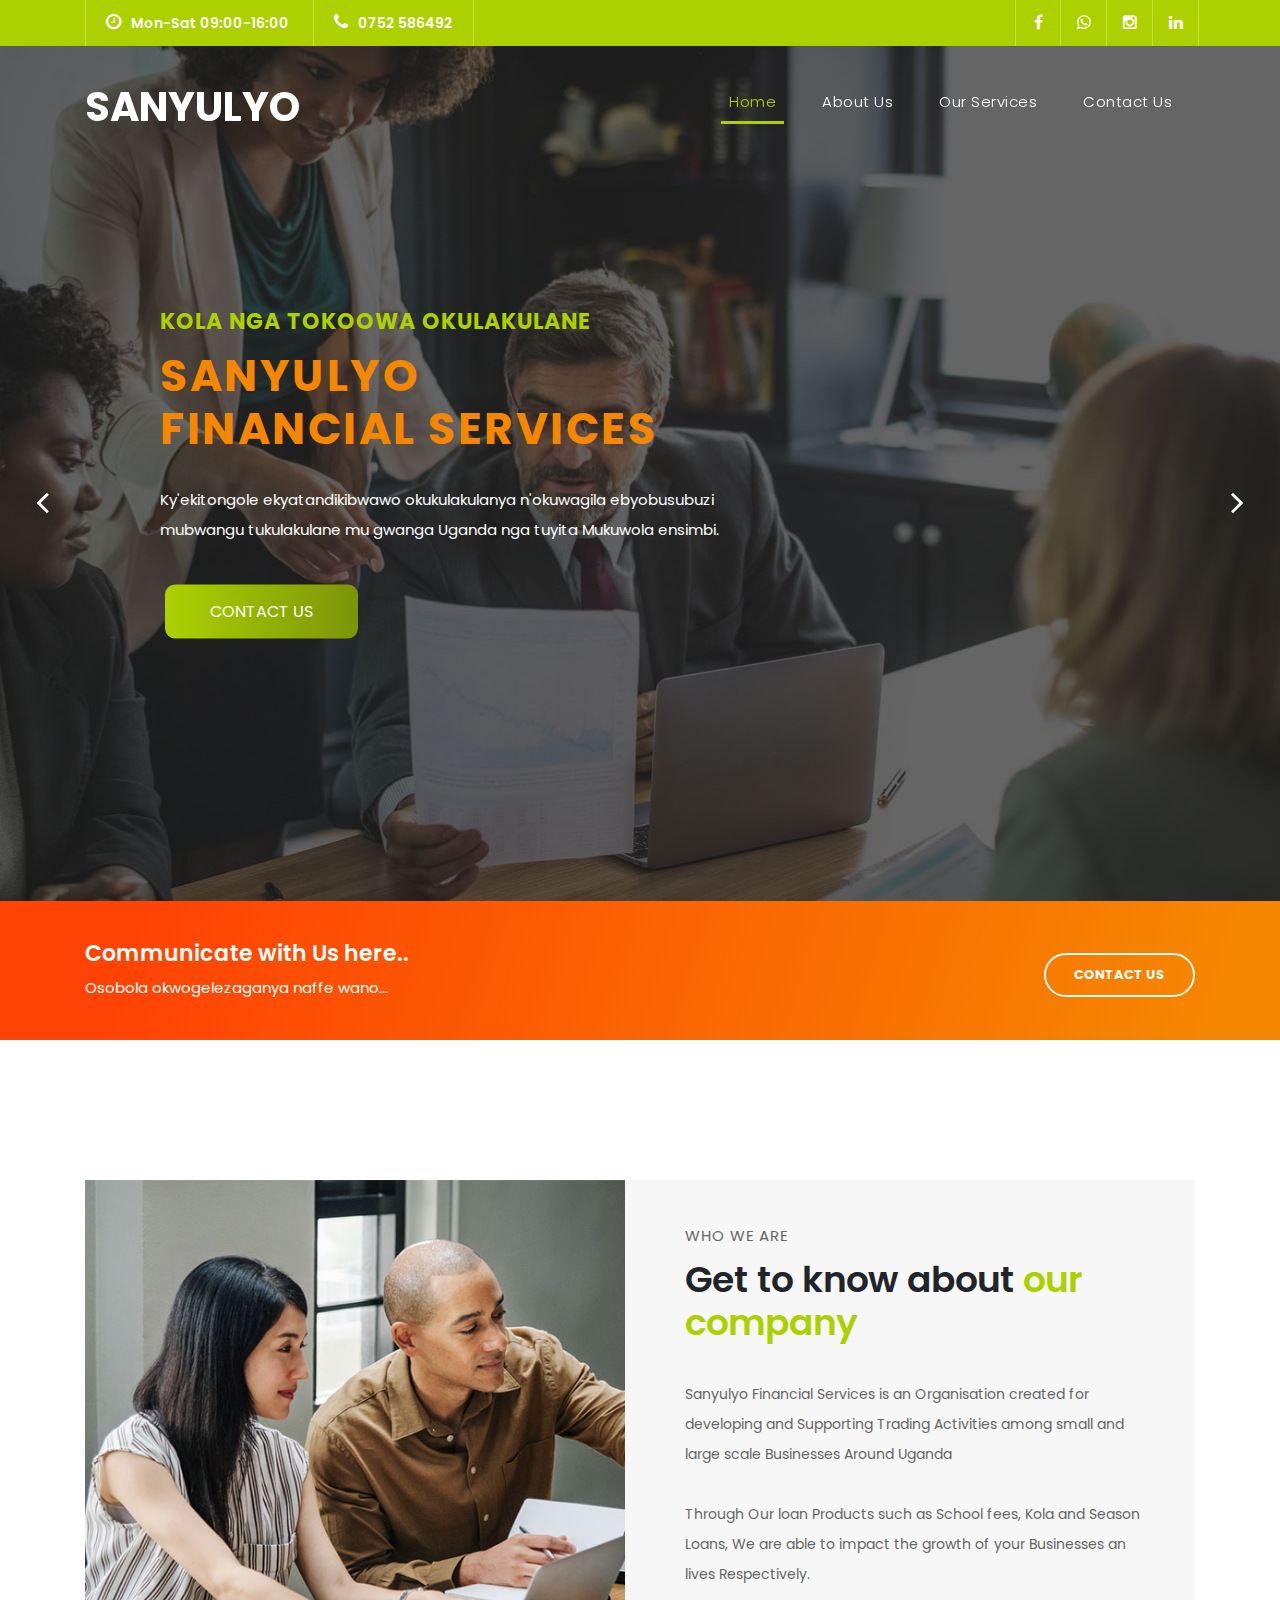
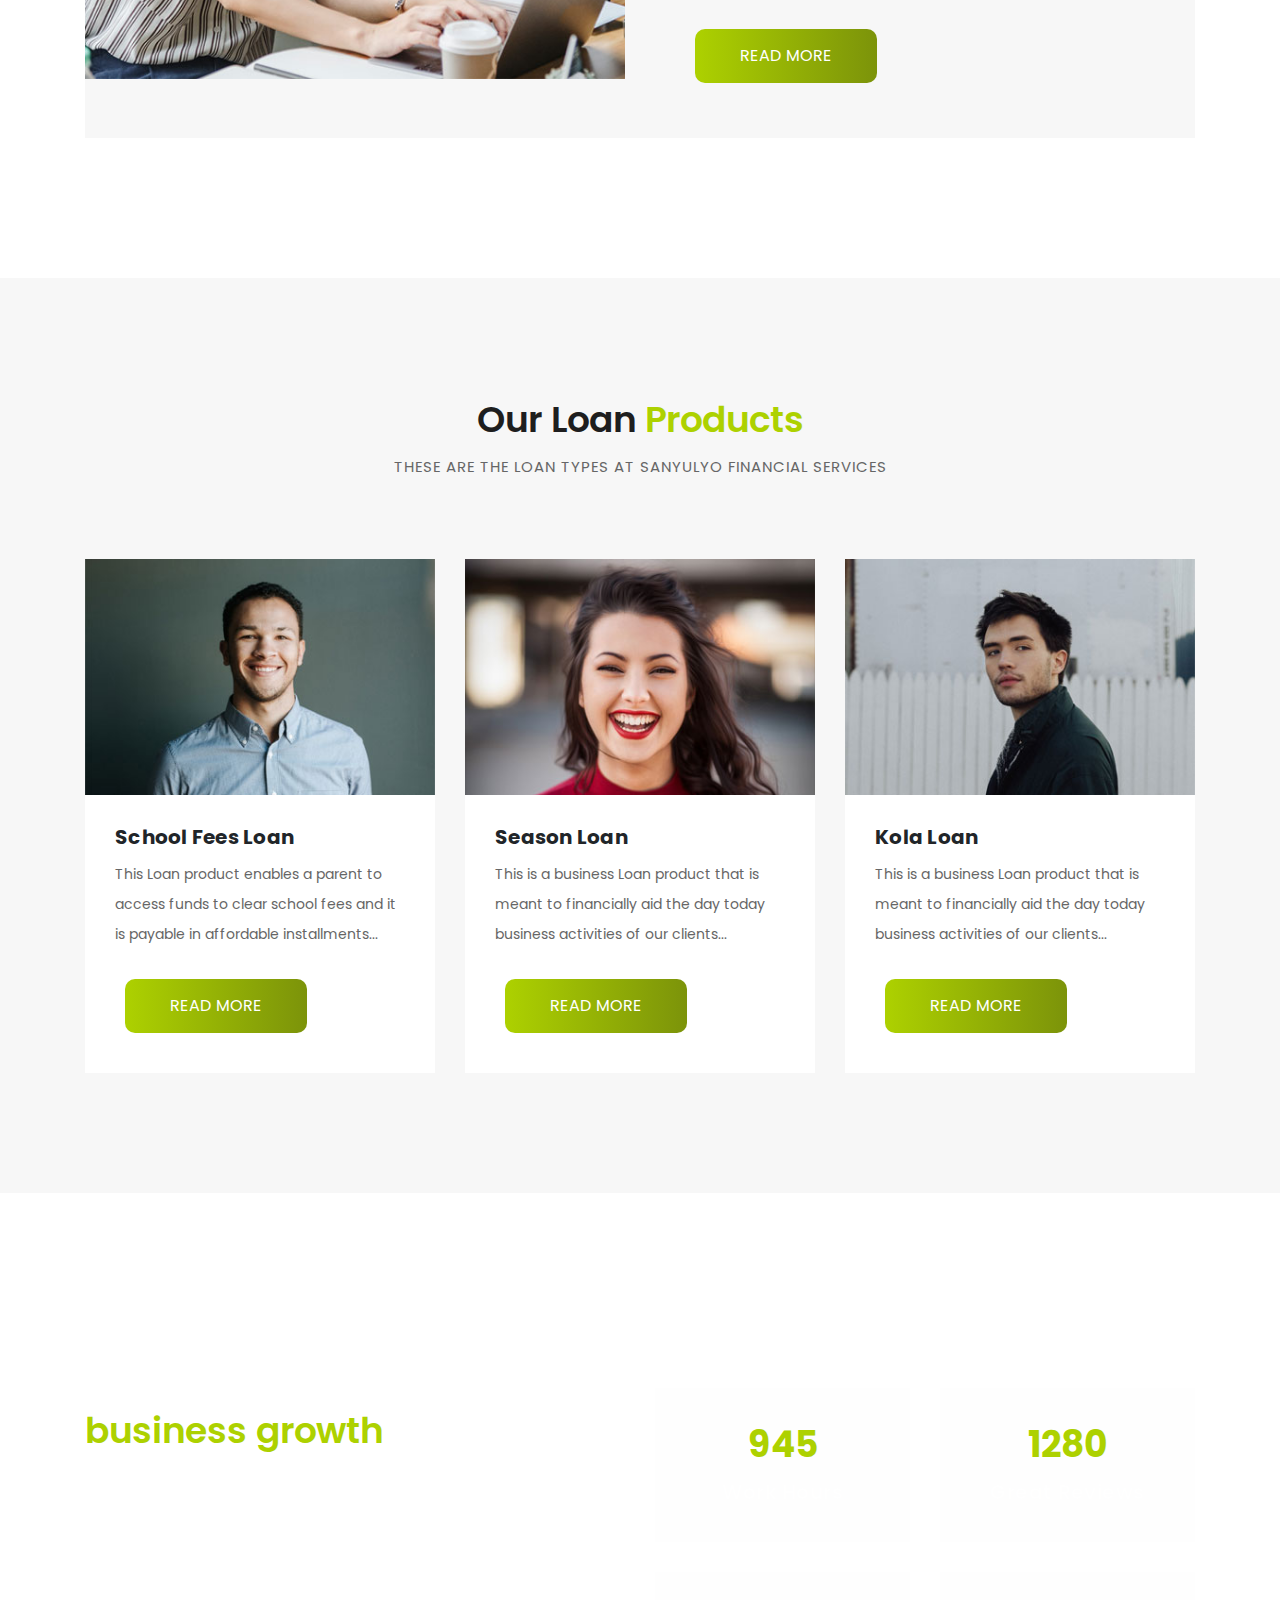
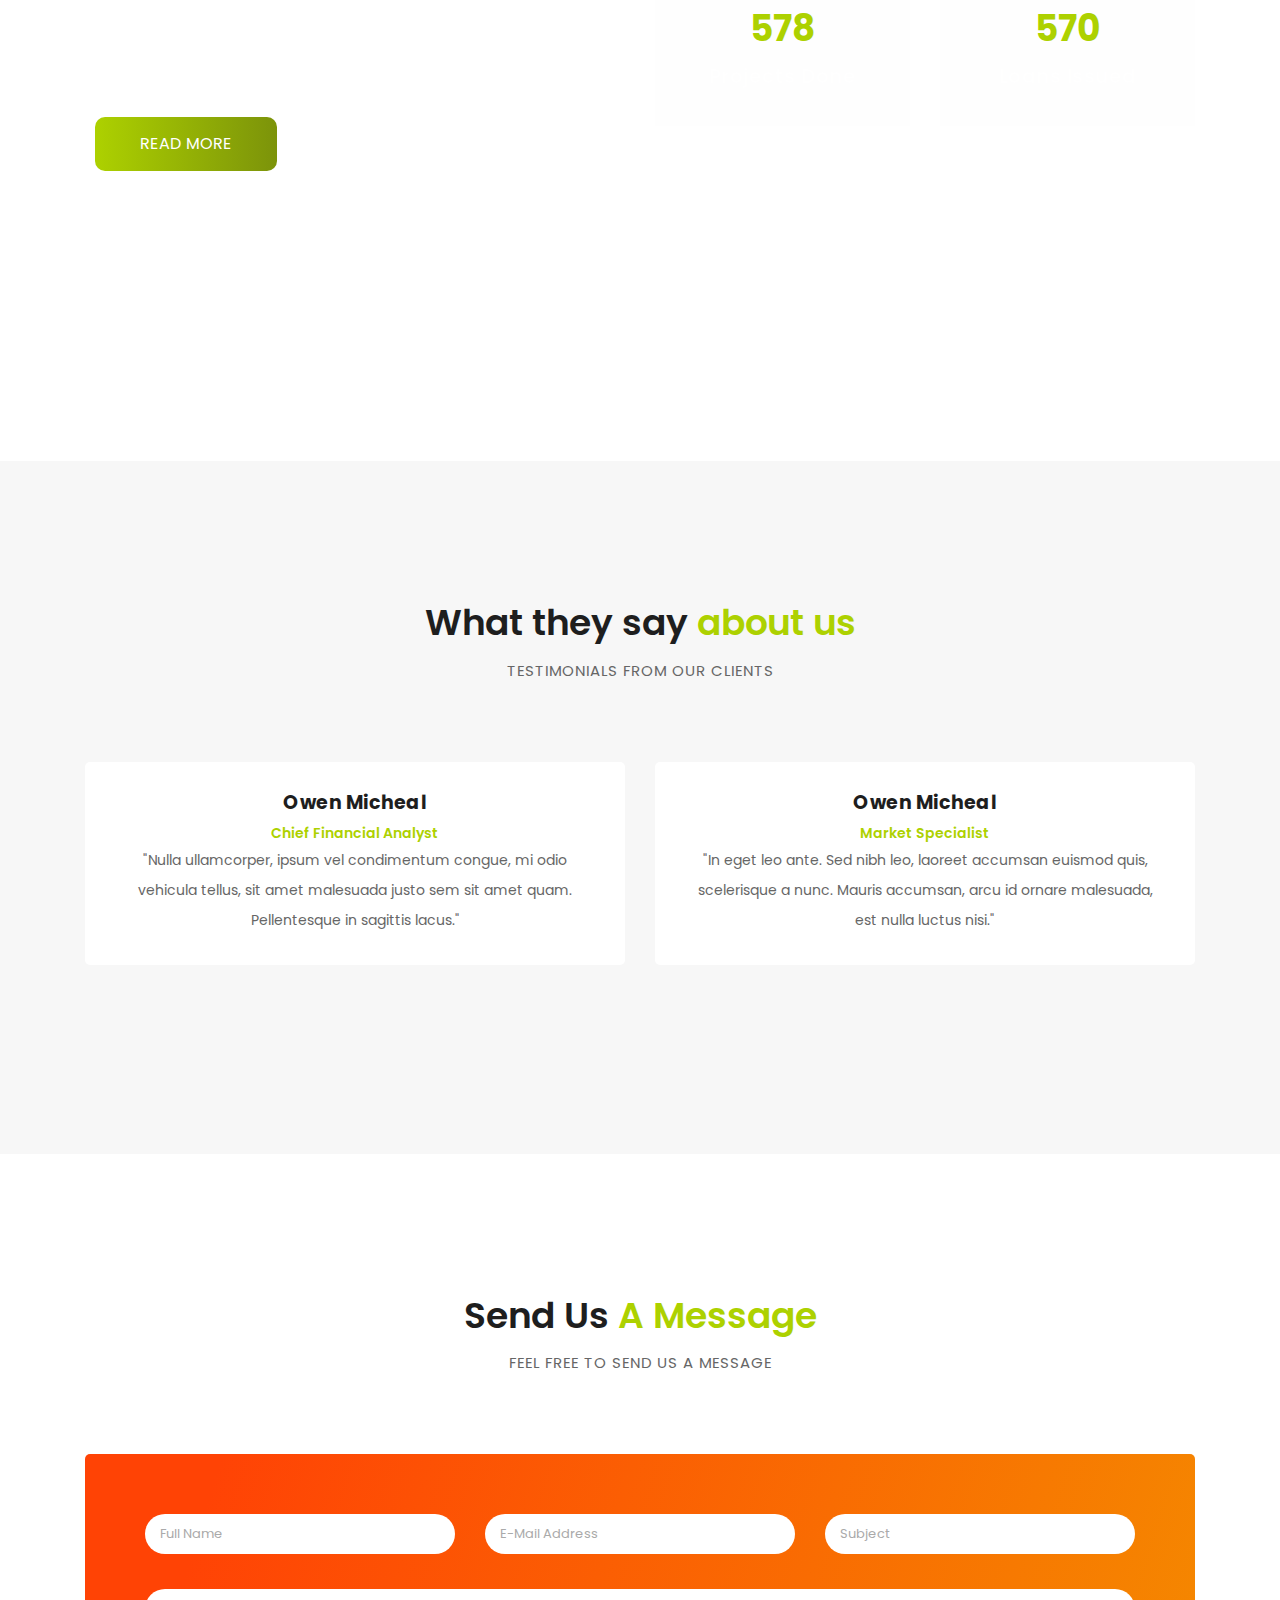
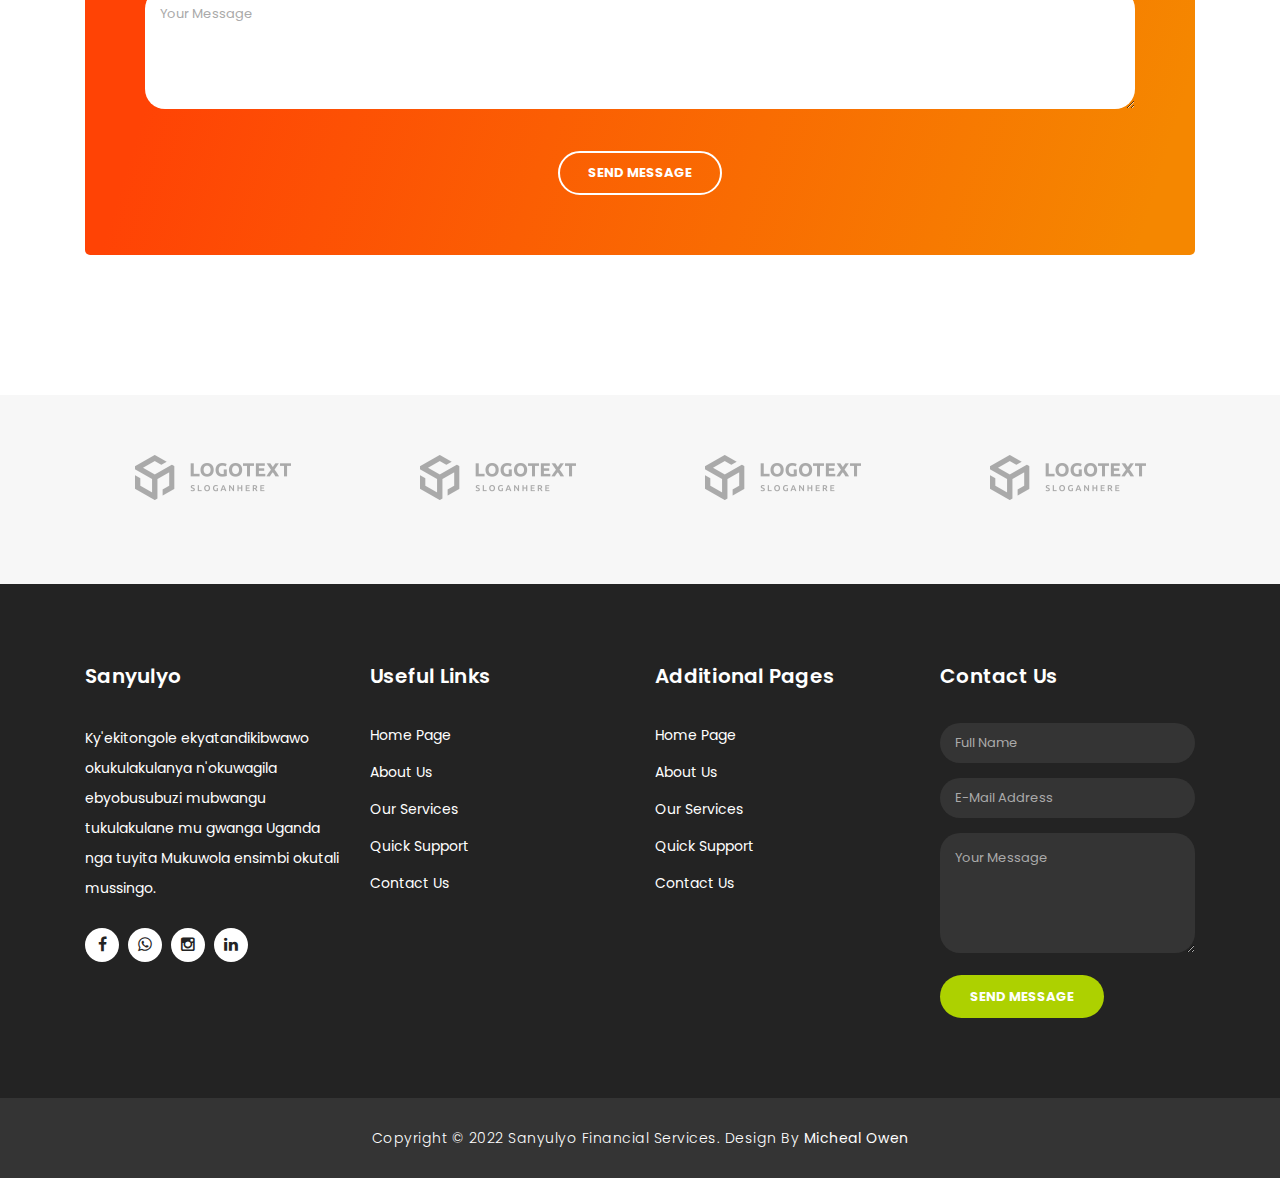
==== commit e9fabb4e: "Add files via upload" ====
--- a/index.html
+++ b/index.html
@@ -6,12 +6,13 @@
   <head>
 
     <meta charset="utf-8">
+    <title>Sanyulyo Financial Services</title>
     <meta name="viewport" content="width=device-width, initial-scale=1, shrink-to-fit=no">
-    <meta name="Sanyulyo" content="Financial Services">
+    <meta name="Sanyulyo" keyword="Financial Services">
     <meta name="Sanyulyo" content="Financial Services">
     <link href="https://fonts.googleapis.com/css?family=Poppins:100,200,300,400,500,600,700,800,900&display=swap" rel="stylesheet">
 
-    <title>Sanyulyo Financial Services</title>
+    <link href="assets\images/ss.jpg" rel="icon">
 
     <!-- Bootstrap core CSS -->
     <link href="vendor/bootstrap/css/bootstrap.min.css" rel="stylesheet">
@@ -180,7 +181,7 @@
                         <span>Who we are</span>
                         <h2>Get to know about <em>our company</em></h2>
                         <p>Sanyulyo Financial Services is an Organisation created for developing and Supporting Trading Activities among small and large scale Businesses Around Uganda <br>
-                          <br>Through Our loan Products such as School fees, Kola and Season Loans, We are able to impact the growth of your Businesses an lives respectively.</p>
+                          <br>Through Our loan Products such as School fees, Kola and Season Loans, We are able to impact the growth of your Businesses an lives Respectively.</p>
                         <a href="about.html" class="filled-button">Read More</a>
                       </div>
                     </div>
--- a/assets/css/templatemo-finance-business.css
+++ b/assets/css/templatemo-finance-business.css
@@ -320,19 +320,19 @@
 }
 .navbar .navbar-toggler {
 	border-color: #fff;
-	background-color: #fff;	
-	height: 36px;
+	height: 40px;
 	outline: none;
-	border-radius: 0px;
+	border-radius: 10px;
 	position: absolute;
 	right: 30px;
-	top: 20px;
+	top: 30px;
+	
 }
 .navbar .navbar-toggler-icon:after {
 	content: '\f0c9';
 	color: #ADD100;
-	font-size: 18px;
-	line-height: 26px;
+	font-size: 25px;
+	line-height: 30px;
 	font-family: 'FontAwesome';
 }
 
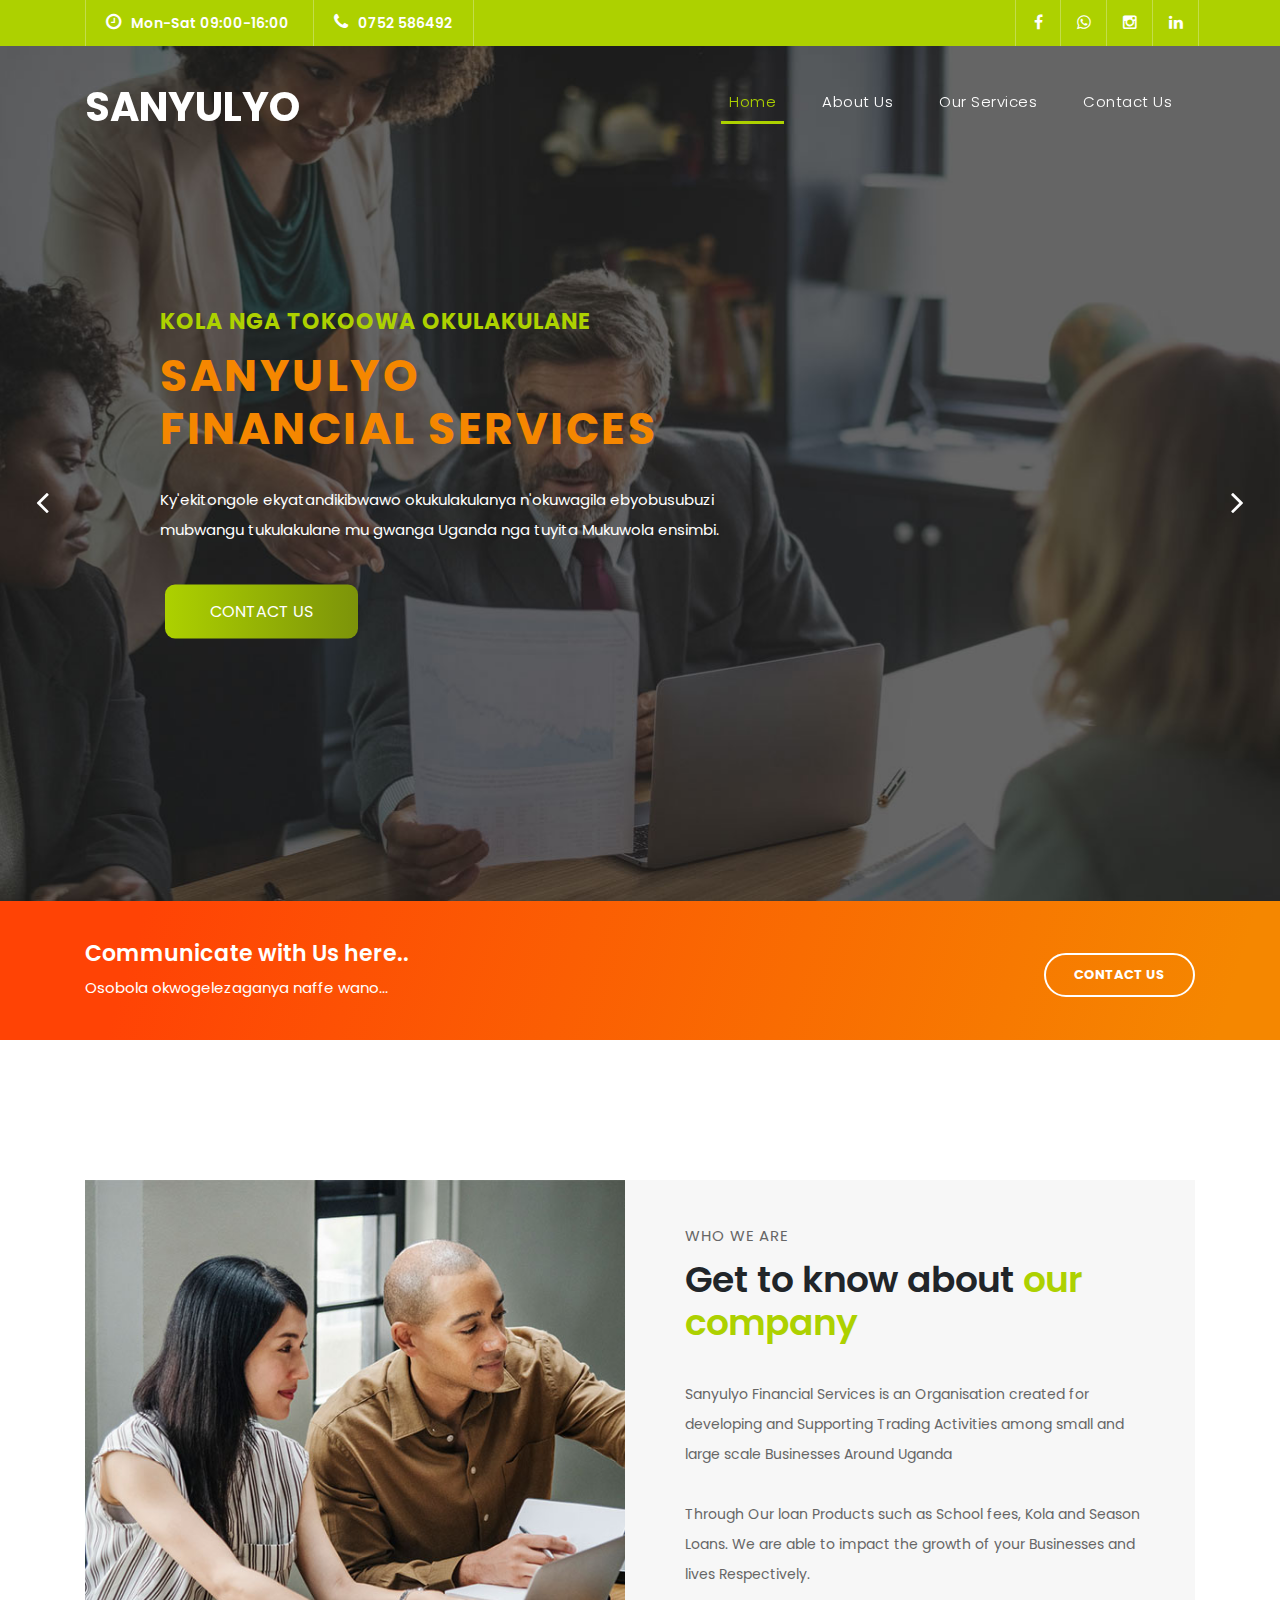
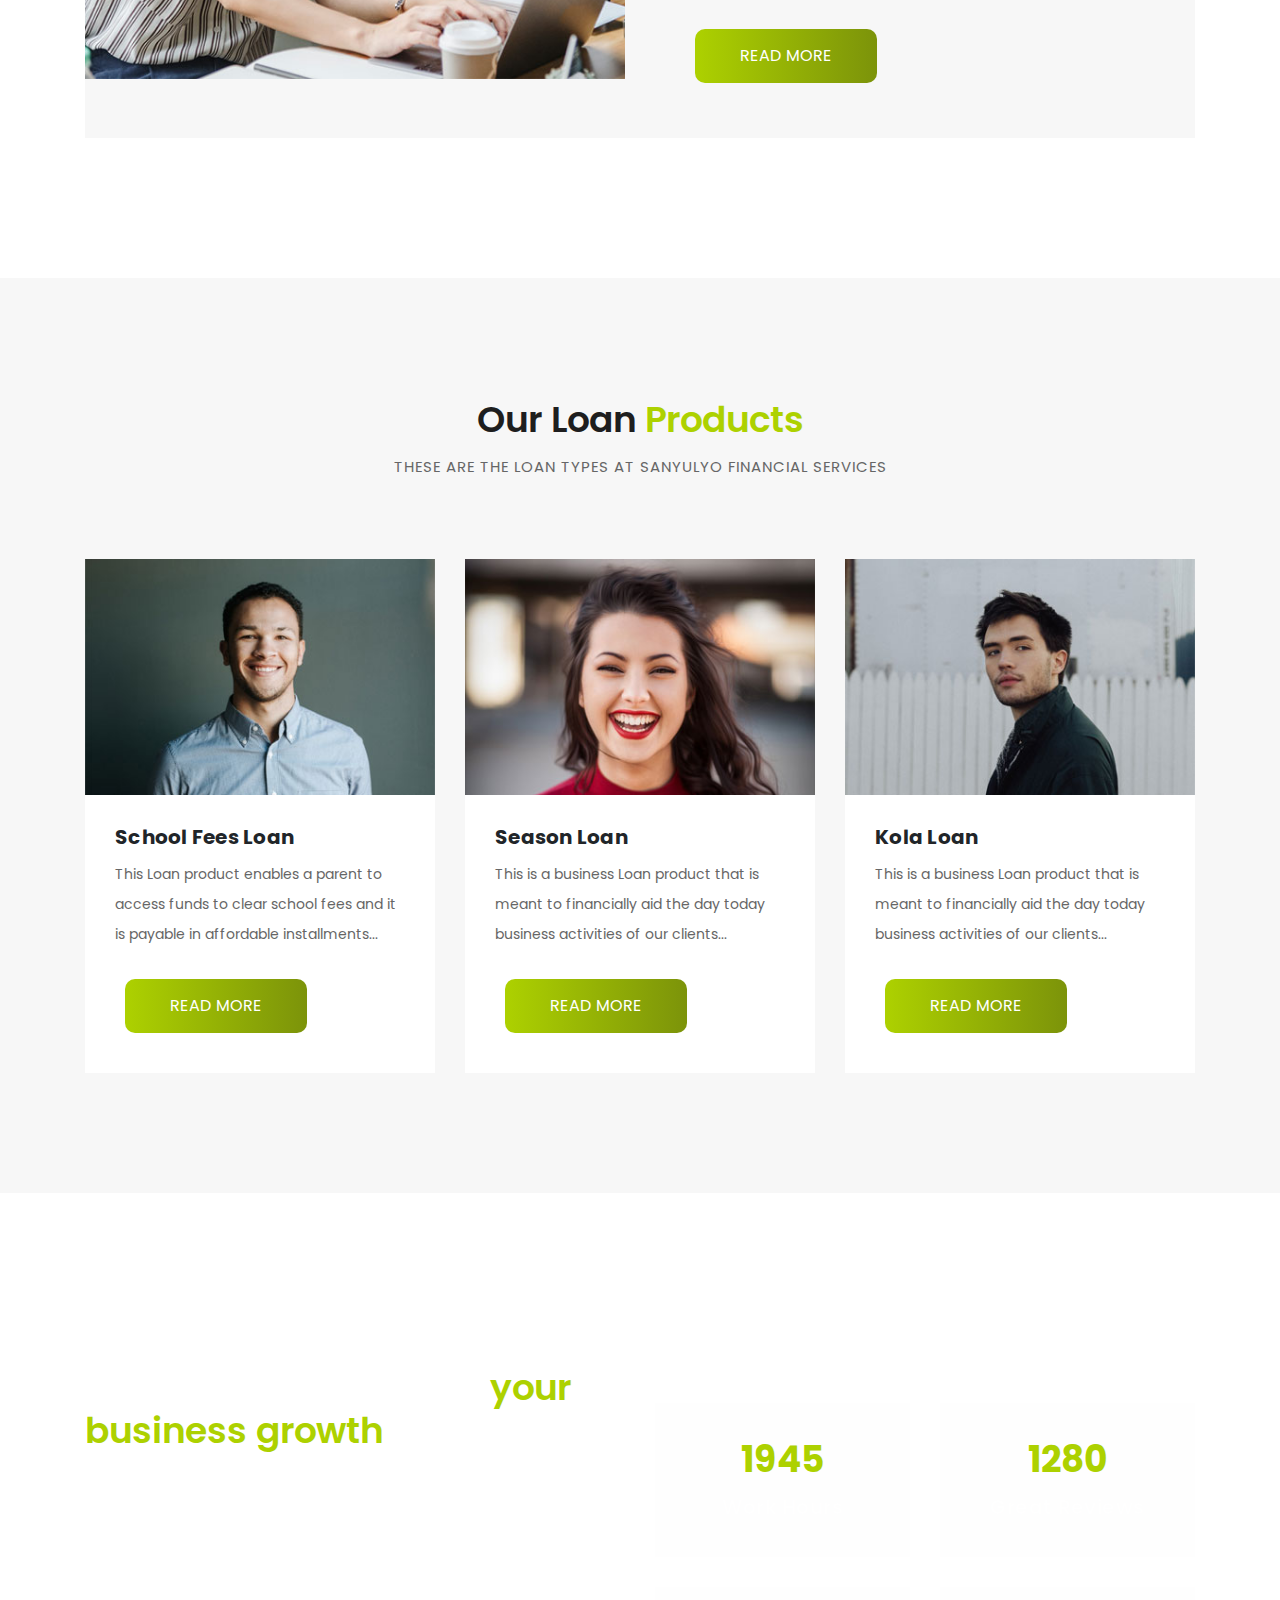
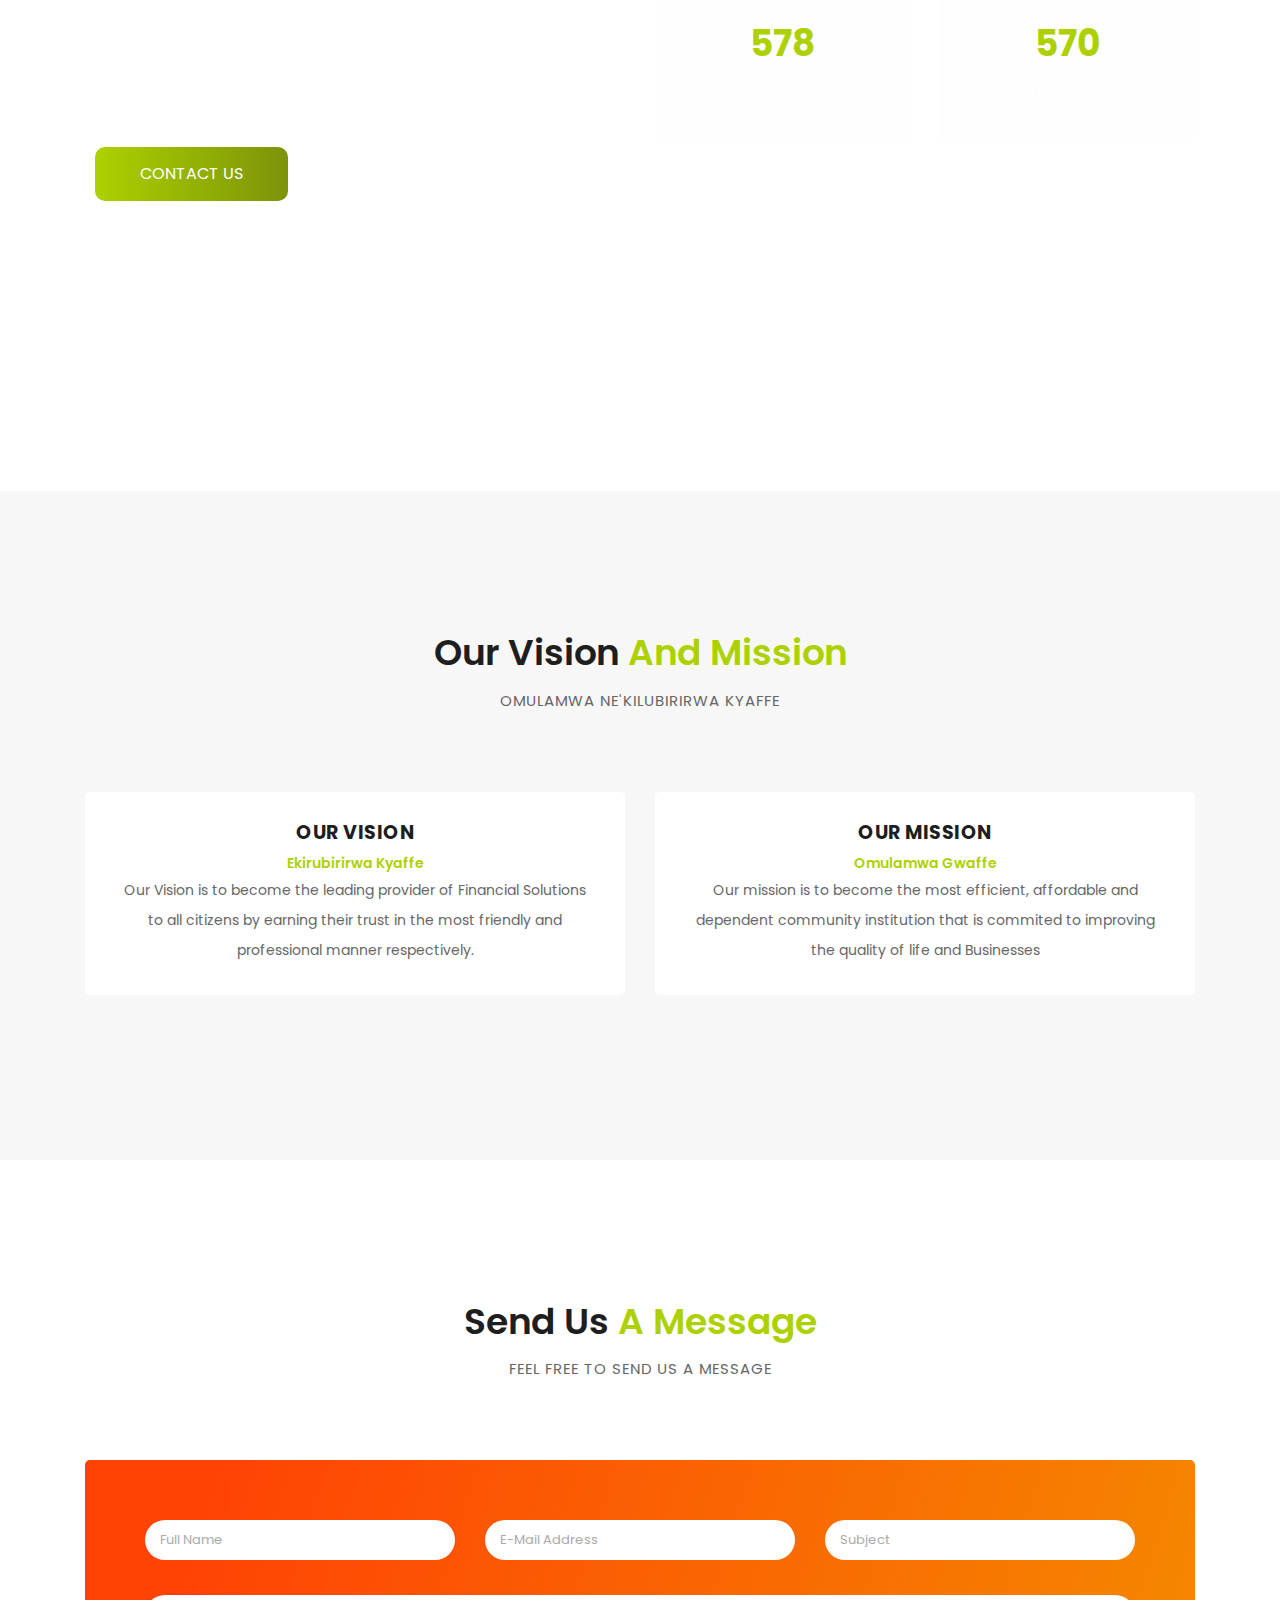
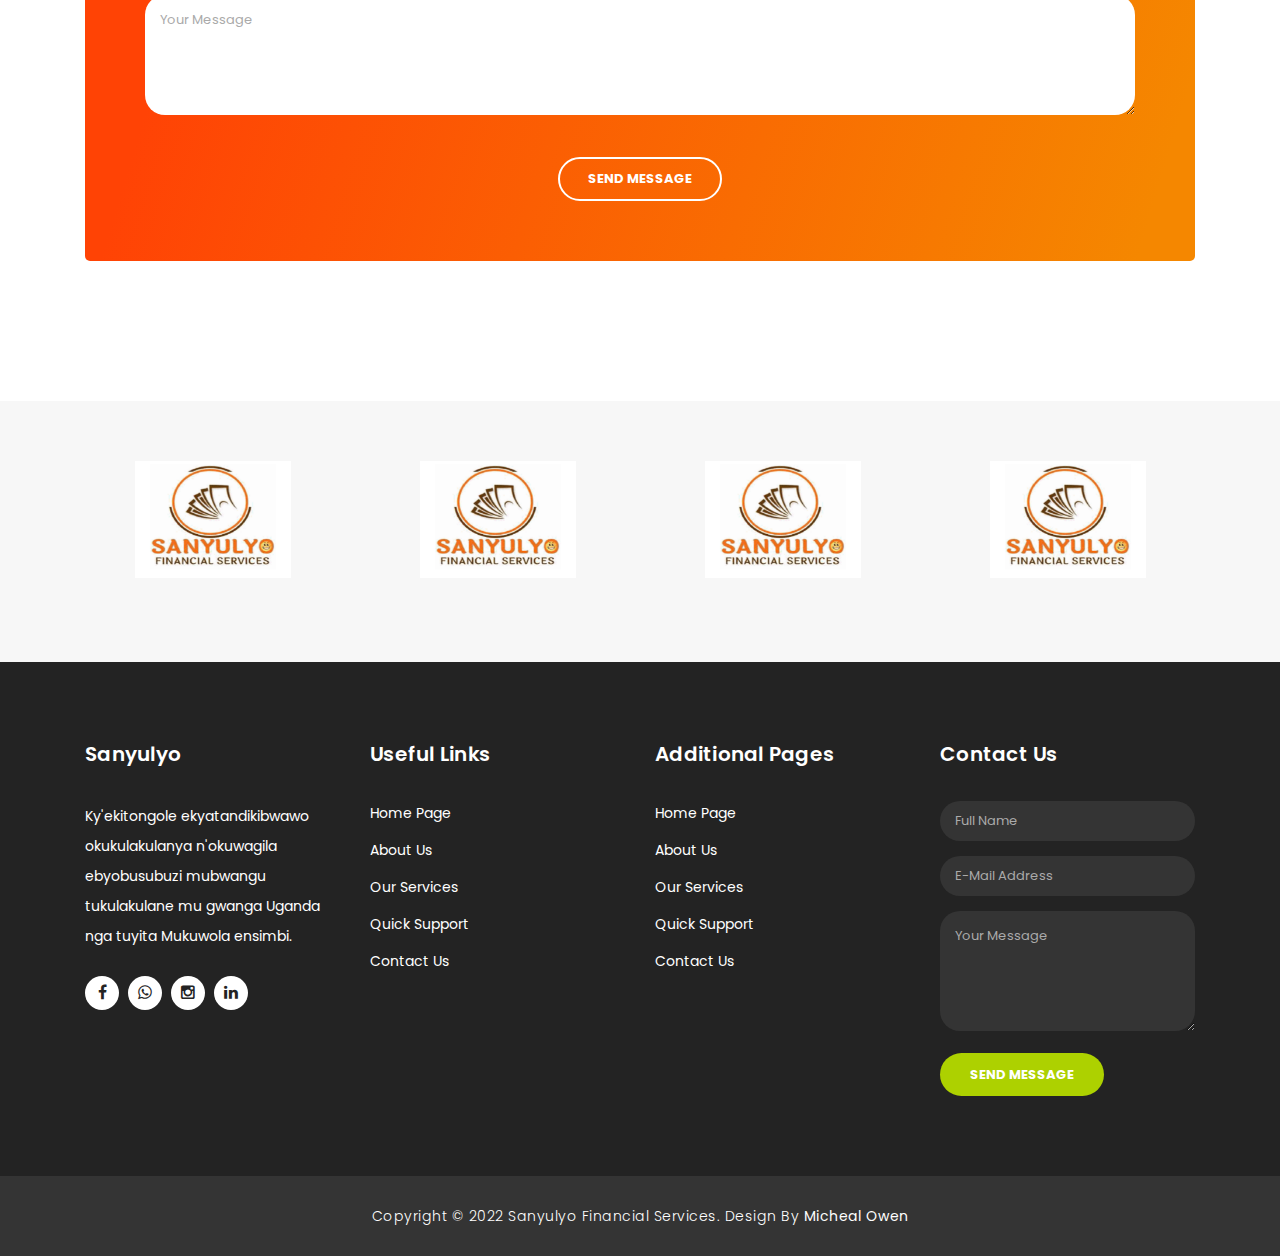
==== commit 17afb24d: "Add files via upload" ====
--- a/index.html
+++ b/index.html
@@ -181,7 +181,7 @@
                         <span>Who we are</span>
                         <h2>Get to know about <em>our company</em></h2>
                         <p>Sanyulyo Financial Services is an Organisation created for developing and Supporting Trading Activities among small and large scale Businesses Around Uganda <br>
-                          <br>Through Our loan Products such as School fees, Kola and Season Loans, We are able to impact the growth of your Businesses an lives Respectively.</p>
+                          <br>Through Our loan Products such as School fees, Kola and Season Loans. We are able to impact the growth of your Businesses and lives Respectively.</p>
                         <a href="about.html" class="filled-button">Read More</a>
                       </div>
                     </div>
@@ -251,17 +251,17 @@
           <div class="col-md-6">
             <div class="left-content">
               <span>Twewayo Okubaweleza Banaffe</span>
-              <h2>Our solutions for your <em>business growth</em></h2>
-              <p>Pellentesque ultrices at turpis in vestibulum. Aenean pretium elit nec congue elementum. Nulla luctus laoreet porta. Maecenas at nisi tempus, porta metus vitae, faucibus augue. 
-              <br><br>Fusce et venenatis ex. Quisque varius, velit quis dictum sagittis, odio velit molestie nunc, ut posuere ante tortor ut neque.</p>
-              <a href="services.html" class="filled-button">Read More</a>
+              <h2>We are the Solution to <em>your business growth</em></h2>
+              <p>Through Our Loan Products(Kola Loan, Season Loan, School Fees Loan), we are able to impact the growth of Both your life and Business by lending You Money.
+              <br><br>Sanyulyo Financial Services has two brunches located at Kalerwe Gayaza Road opposite Total Kalerwe and at Kampala Nyumba Kumbwa Buliding Respectively.</p>
+              <a href="contact.html" class="filled-button">Contact us</a>
             </div>
           </div>
           <div class="col-md-6 align-self-center">
             <div class="row">
               <div class="col-md-6">
                 <div class="count-area-content">
-                  <div class="count-digit">945</div>
+                  <div class="count-digit">1945</div>
                   <div class="count-title">Work Hours</div>
                 </div>
               </div>
@@ -291,15 +291,15 @@
       
       <!--solutions ends here-->
 
-    <!--testmonials starts here-->
+    <!--mission and vision here-->
 
     <div class="testimonials">
       <div class="container">
         <div class="row">
           <div class="col-md-12">
             <div class="section-heading">
-              <h2>What they say <em>about us</em></h2>
-              <span>testimonials from our clients</span>
+              <h2>Our Vision <em>And Mission</em></h2>
+              <span>Omulamwa Ne'kilubirirwa Kyaffe</span>
             </div>
           </div>
           <div class="col-md-12">
@@ -307,47 +307,29 @@
               
               <div class="testimonial-item">
                 <div class="inner-content">
-                  <h4>Owen Micheal</h4>
-                  <span>Chief Financial Analyst</span>
-                  <p>"Nulla ullamcorper, ipsum vel condimentum congue, mi odio vehicula tellus, sit amet malesuada justo sem sit amet quam. Pellentesque in sagittis lacus."</p>
+                  <h4>OUR VISION</h4>
+                  <span>Ekirubirirwa Kyaffe</span>
+                  <p>Our Vision is to become the leading provider of Financial Solutions to all citizens by earning their trust in the most friendly and professional manner respectively.</p>
                 </div>
                 <img src="http://placehold.it/60x60" alt="">
               </div>
               
               <div class="testimonial-item">
                 <div class="inner-content">
-                  <h4>Owen Micheal</h4>
-                  <span>Market Specialist</span>
-                  <p>"In eget leo ante. Sed nibh leo, laoreet accumsan euismod quis, scelerisque a nunc. Mauris accumsan, arcu id ornare malesuada, est nulla luctus nisi."</p>
+                  <h4>OUR MISSION</h4>
+                  <span>Omulamwa Gwaffe</span>
+                  <p>Our mission is to become the most efficient, affordable and dependent community institution that is commited to improving the quality of life and Businesses</p>
                 </div>
                 <img src="http://placehold.it/60x60" alt="">
               </div>
               
-              <div class="testimonial-item">
-                <div class="inner-content">
-                  <h4>Owem Micheal</h4>
-                  <span>Chief Accountant</span>
-                  <p>"Ut ultricies maximus turpis, in sollicitudin ligula posuere vel. Donec finibus maximus neque, vitae egestas quam imperdiet nec. Proin nec mauris eu tortor consectetur tristique."</p>
-                </div>
-                <img src="http://placehold.it/60x60" alt="">
-              </div>
-              
-              <div class="testimonial-item">
-                <div class="inner-content">
-                  <h4>Owen Micheal</h4>
-                  <span>Loans Officer</span>
-                  <p>"Curabitur sollicitudin, tortor at suscipit volutpat, nisi arcu aliquet dui, vitae semper sem turpis quis libero. Quisque vulputate lacinia nisl ac lobortis."</p>
-                </div>
-                <img src="http://placehold.it/60x60" alt="">
-              </div>
-              
-            </div>
-          </div>
-        </div>
-      </div>
-    </div>
-
-    <!--testmonials ends here-->
+            </div>
+          </div>
+        </div>
+      </div>
+    </div>
+
+    <!--mission and vision ends here-->
 
     <!--call back form starts here-->
 
@@ -443,7 +425,7 @@
         <div class="row">
           <div class="col-md-3 footer-item">
             <h4>Sanyulyo</h4>
-            <p>Ky'ekitongole ekyatandikibwawo okukulakulanya n'okuwagila ebyobusubuzi mubwangu tukulakulane mu gwanga Uganda nga tuyita Mukuwola ensimbi okutali mussingo.</p>
+            <p>Ky'ekitongole ekyatandikibwawo okukulakulanya n'okuwagila ebyobusubuzi mubwangu tukulakulane mu gwanga Uganda nga tuyita Mukuwola ensimbi.</p>
             <ul class="social-icons">
               <li><a href="#"><i class="fa fa-facebook"></i></a></li>
               <li><a href="#"><i class="fa fa-whatsapp"></i></a></li>
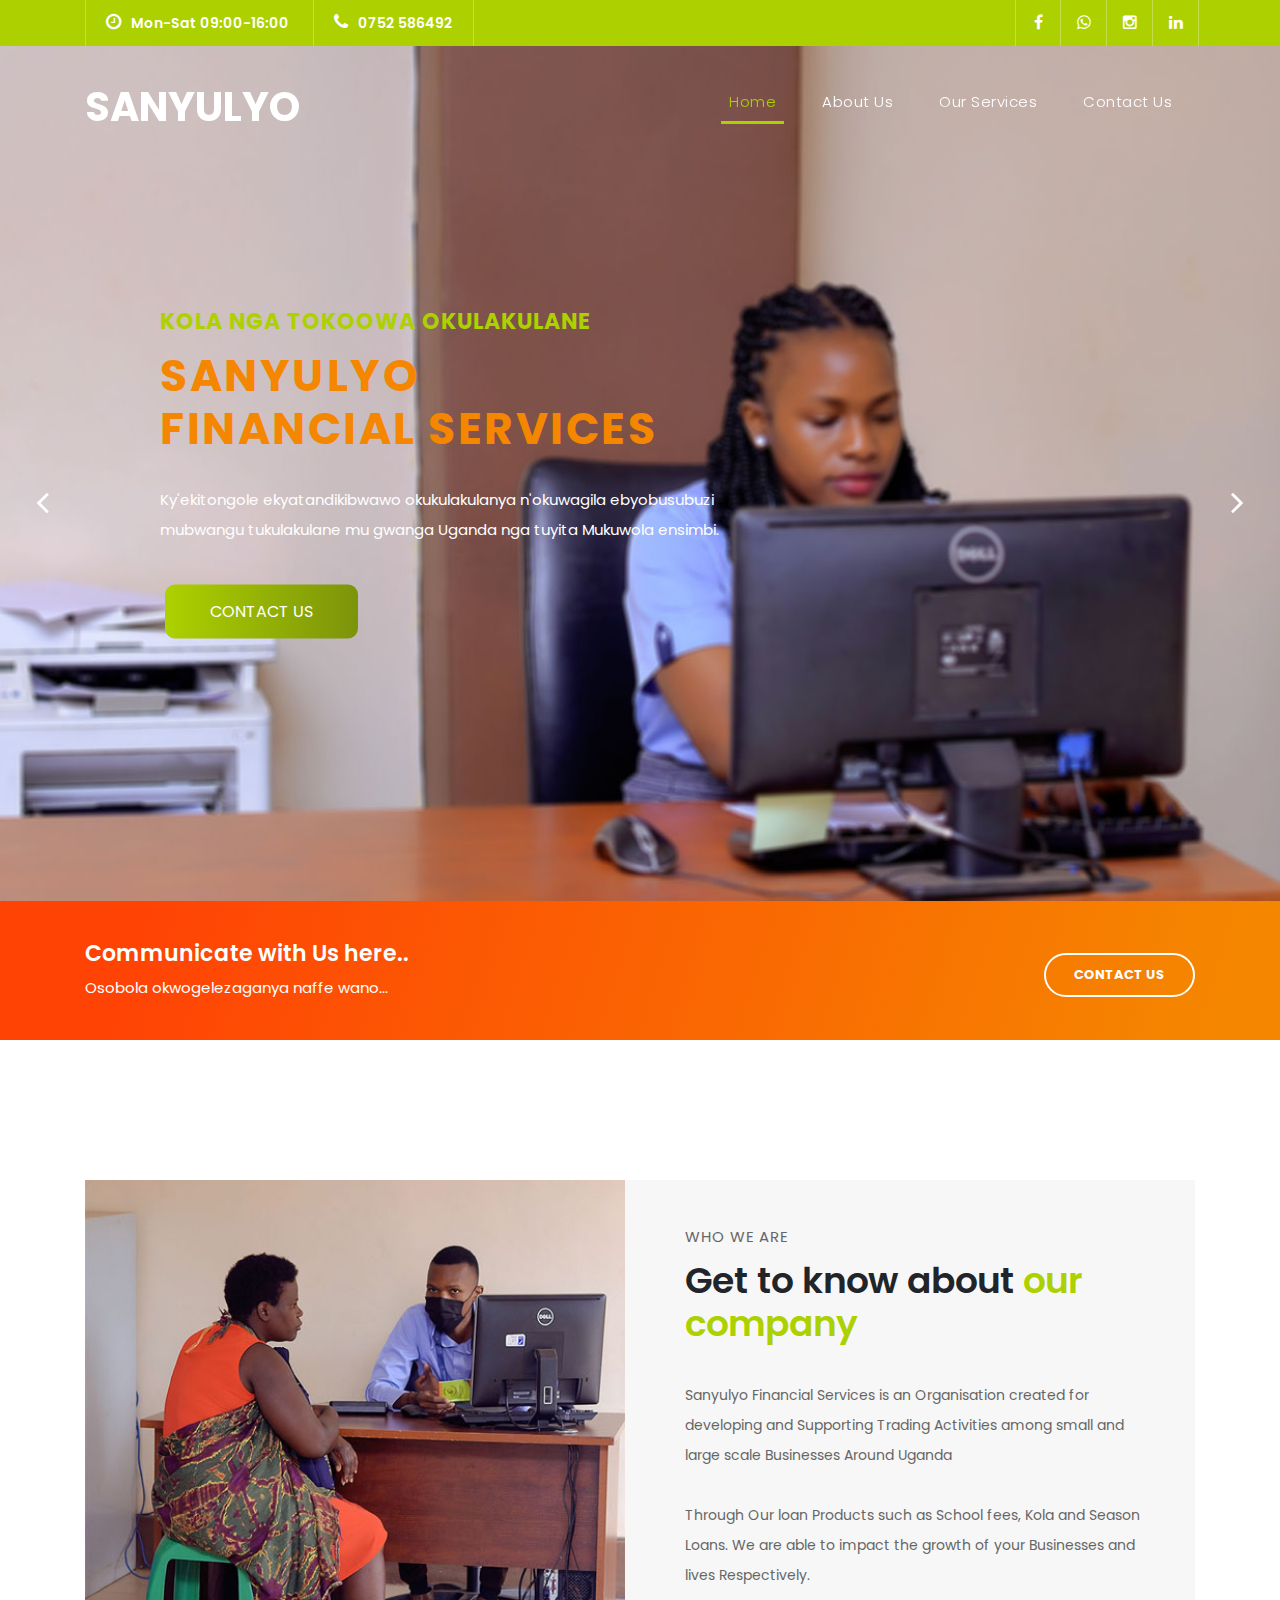
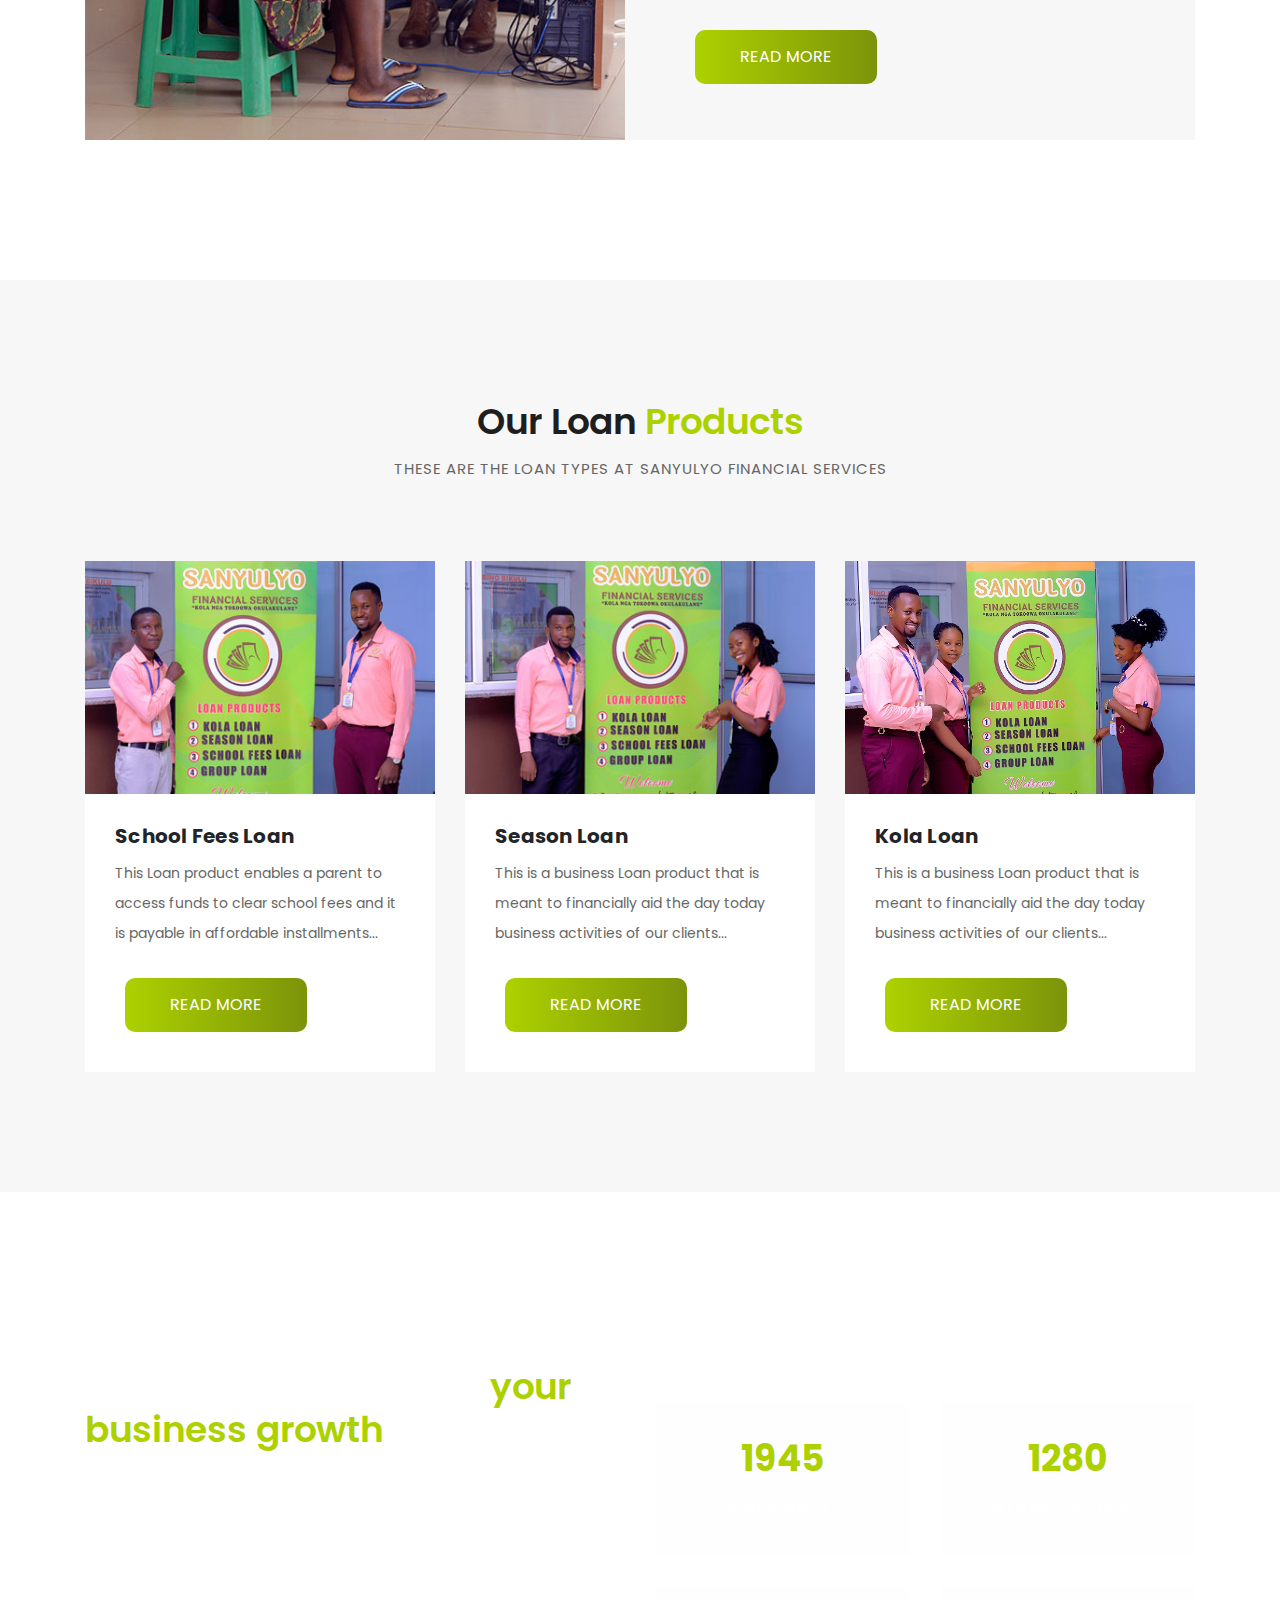
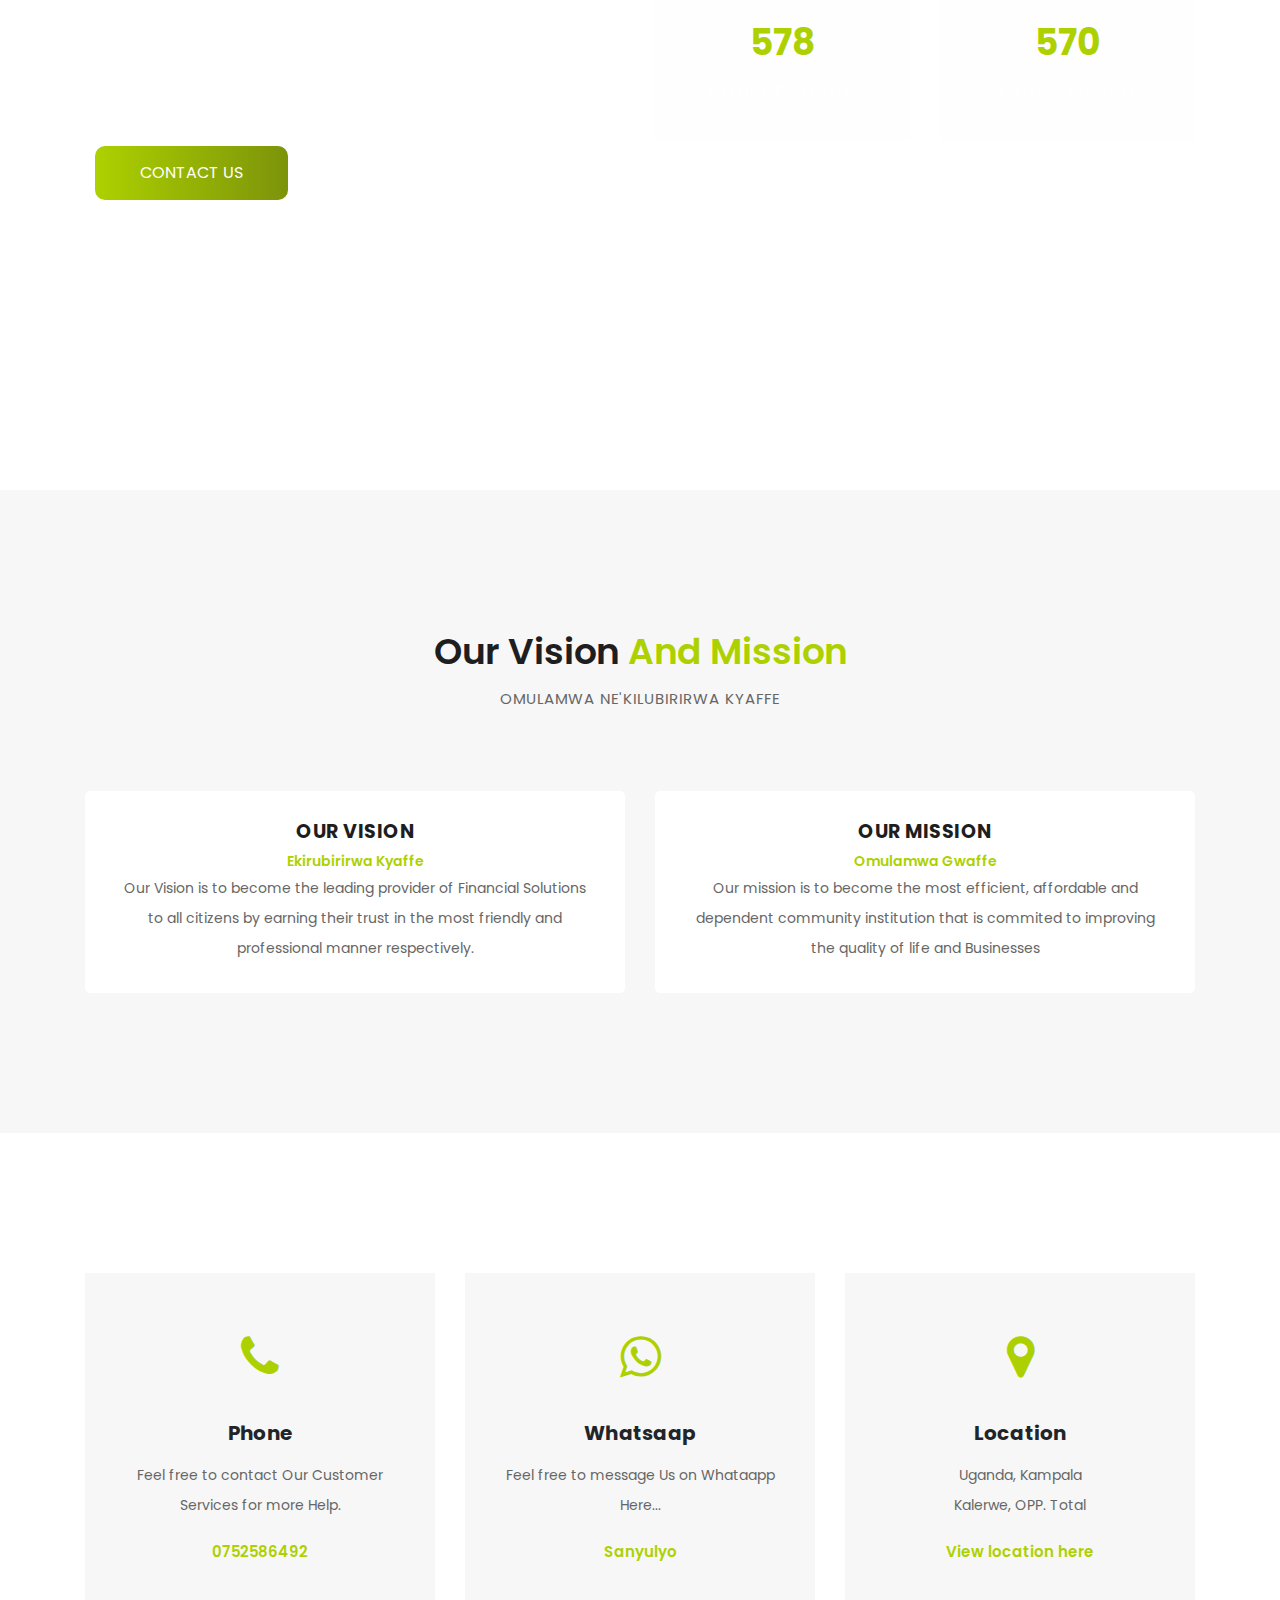
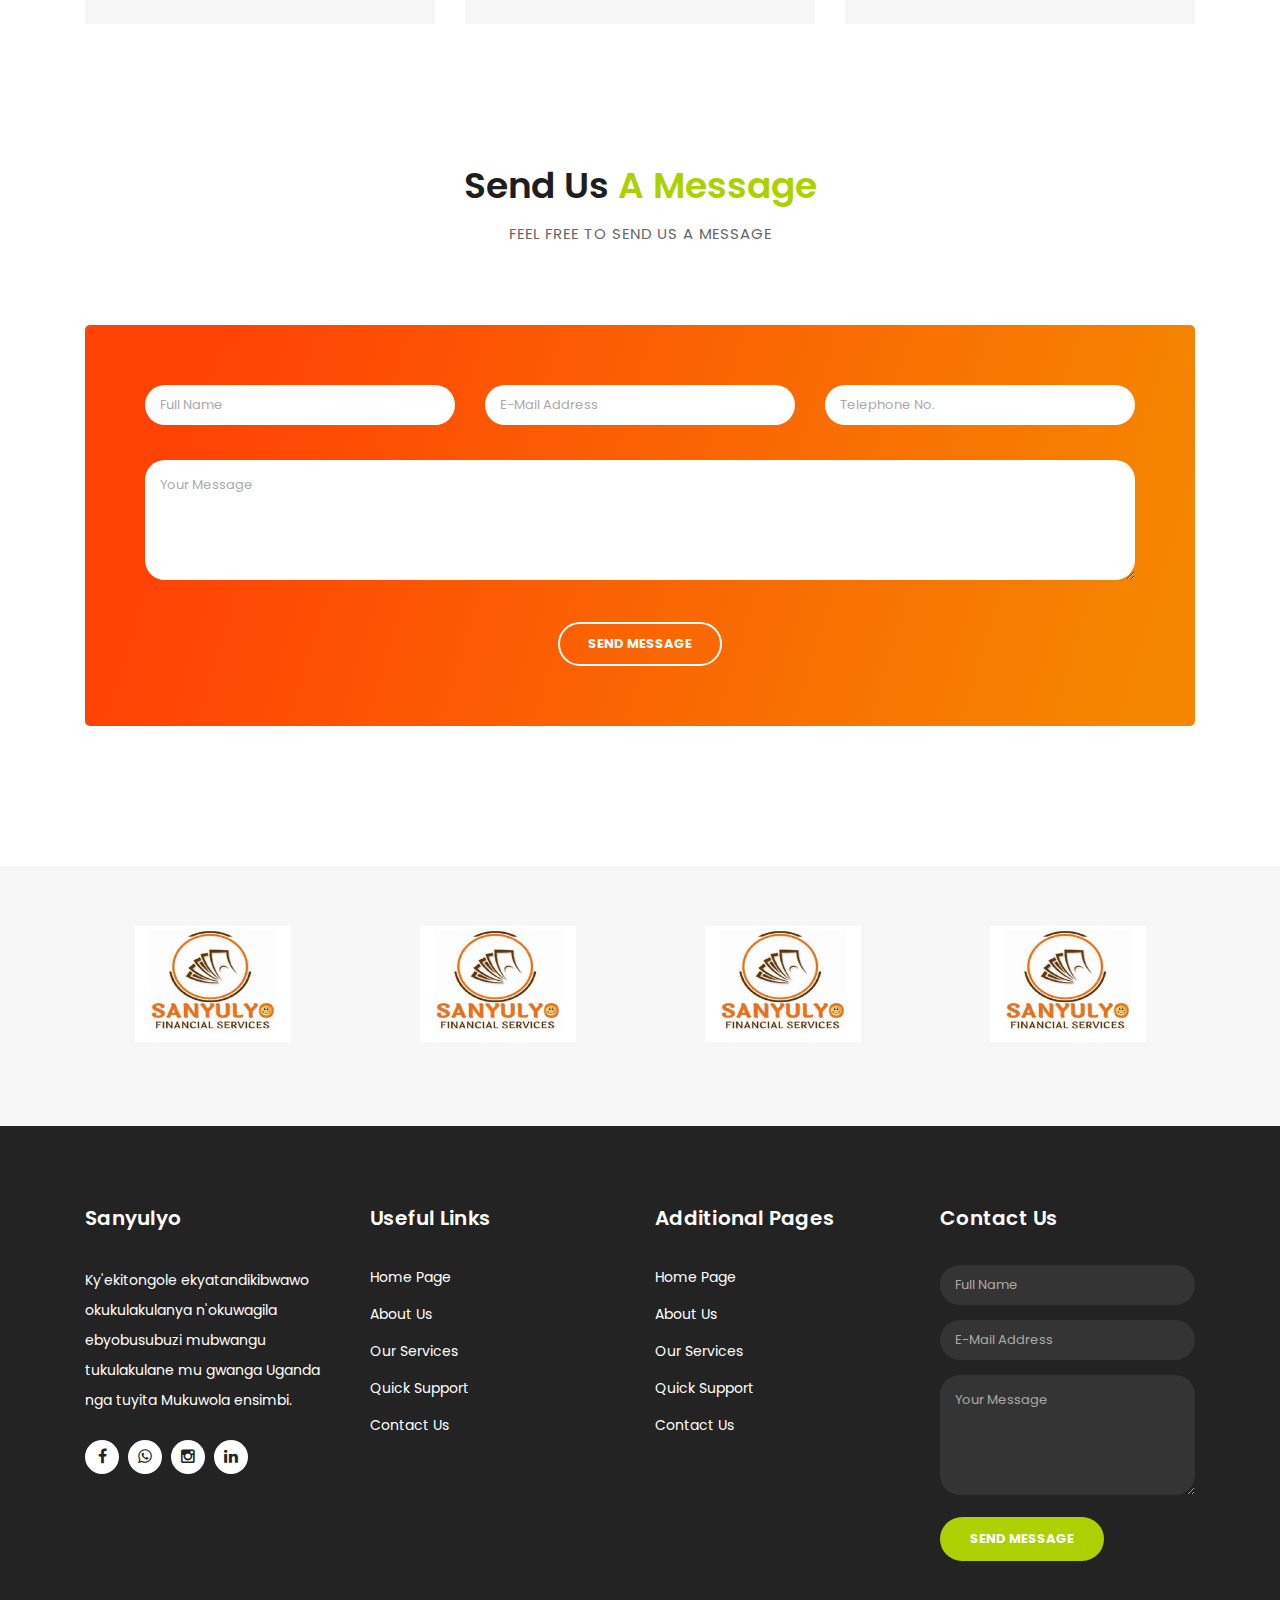
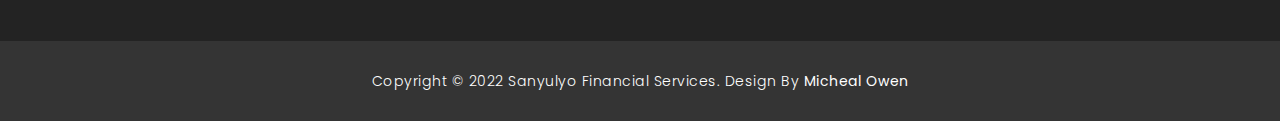
==== commit b850b8a8: "Add files via upload" ====
--- a/index.html
+++ b/index.html
@@ -252,7 +252,7 @@
             <div class="left-content">
               <span>Twewayo Okubaweleza Banaffe</span>
               <h2>We are the Solution to <em>your business growth</em></h2>
-              <p>Through Our Loan Products(Kola Loan, Season Loan, School Fees Loan), we are able to impact the growth of Both your life and Business by lending You Money.
+              <p>Through Our Loan Products (Kola Loan, Season Loan, School Fees Loan and Gagawala Loan), we are able to impact the growth of both your life and business by offering you Loans.
               <br><br>Sanyulyo Financial Services has two brunches located at Kalerwe Gayaza Road opposite Total Kalerwe and at Kampala Nyumba Kumbwa Buliding Respectively.</p>
               <a href="contact.html" class="filled-button">Contact us</a>
             </div>
@@ -306,12 +306,12 @@
             <div class="owl-testimonials owl-carousel">
               
               <div class="testimonial-item">
-                <div class="inner-content">
+                <div class="inner-content">                                
                   <h4>OUR VISION</h4>
                   <span>Ekirubirirwa Kyaffe</span>
                   <p>Our Vision is to become the leading provider of Financial Solutions to all citizens by earning their trust in the most friendly and professional manner respectively.</p>
                 </div>
-                <img src="http://placehold.it/60x60" alt="">
+                
               </div>
               
               <div class="testimonial-item">
@@ -320,7 +320,6 @@
                   <span>Omulamwa Gwaffe</span>
                   <p>Our mission is to become the most efficient, affordable and dependent community institution that is commited to improving the quality of life and Businesses</p>
                 </div>
-                <img src="http://placehold.it/60x60" alt="">
               </div>
               
             </div>
@@ -331,55 +330,88 @@
 
     <!--mission and vision ends here-->
 
-    <!--call back form starts here-->
-
-    <div class="callback-form">
-      <div class="container">
-        <div class="row">
-          <div class="col-md-12">
-            <div class="section-heading">
-              <h2>Send Us <em>A Message</em></h2>
-              <span>Feel free to send Us a message</span>
-            </div>
-          </div>
-          <div class="col-md-12">
-            <div class="contact-form">
-              <form id="contact" action="" method="post">
-                <div class="row">
-                  <div class="col-lg-4 col-md-12 col-sm-12">
-                    <fieldset>
-                      <input name="name" type="text" class="form-control" id="name" placeholder="Full Name" required="">
-                    </fieldset>
-                  </div>
-                  <div class="col-lg-4 col-md-12 col-sm-12">
-                    <fieldset>
-                      <input name="email" type="text" class="form-control" id="email" pattern="[^ @]*@[^ @]*" placeholder="E-Mail Address" required="">
-                    </fieldset>
-                  </div>
-                  <div class="col-lg-4 col-md-12 col-sm-12">
-                    <fieldset>
-                      <input name="subject" type="text" class="form-control" id="subject" placeholder="Subject" required="">
-                    </fieldset>
-                  </div>
-                  <div class="col-lg-12">
-                    <fieldset>
-                      <textarea name="message" rows="6" class="form-control" id="message" placeholder="Your Message" required=""></textarea>
-                    </fieldset>
-                  </div>
-                  <div class="col-lg-12">
-                    <fieldset>
-                      <button type="submit" id="form-submit" class="border-button">Send Message</button>
-                    </fieldset>
-                  </div>
-                </div>
-              </form>
-            </div>
-          </div>
-        </div>
-      </div>
-    </div>
-
-    <!--call back form ends here-->
+    <!--contact card starts here-->
+
+    <div class="contact-information">
+      <div class="container">
+        <div class="row">
+          <div class="col-md-4">
+            <div class="contact-item">
+              <i class="fa fa-phone"></i>
+              <h4>Phone</h4>
+              <p>Feel free to contact Our Customer Services for more Help.</p>
+              <a href="tel://0752586492">0752586492</a>
+            </div>
+          </div>
+          <div class="col-md-4">
+            <div class="contact-item">
+              <i class="fa fa-whatsapp"></i>
+              <h4>Whatsaap</h4>
+              <p>Feel free to message Us on Whataapp<br> Here...</p>
+              <a href="https://api.whatsapp.com/send?phone= 256751305204&text=hey%20there">Sanyulyo</a>
+            </div>
+          </div>
+          <div class="col-md-4">
+            <div class="contact-item">
+              <i class="fa fa-map-marker"></i>
+              <h4>Location</h4>
+              <p>Uganda, Kampala<br>Kalerwe, OPP. Total</p>
+              <a href="#maps">View location here</a>
+            </div>
+          </div>
+        </div>
+      </div>
+    </div>
+
+<!--call back form starts here-->
+
+<div class="callback-form">
+  <div class="container">
+    <div class="row">
+      <div class="col-md-12">
+        <div class="section-heading">
+          <h2>Send Us <em>A Message</em></h2>
+          <span>Feel free to send Us a message</span>
+        </div>
+      </div>
+      <div class="col-md-12">
+        <div class="contact-form">
+          <form id="contact" action="https://formspree.io/f/xpzepgak" method="POST">
+            <div class="row">
+              <div class="col-lg-4 col-md-12 col-sm-12">
+                <fieldset>
+                  <input name="Name" type="text" class="form-control" id="name" placeholder="Full Name" required="">
+                </fieldset>
+              </div>
+              <div class="col-lg-4 col-md-12 col-sm-12">
+                <fieldset>
+                  <input name="Email" type="text" class="form-control" id="email" pattern="[^ @]*@[^ @]*" placeholder="E-Mail Address" required="">
+                </fieldset>
+              </div>
+              <div class="col-lg-4 col-md-12 col-sm-12">
+                <fieldset>
+                  <input name="Phone Number" type="tel" class="form-control" id="tel" placeholder="Telephone No." required="">
+                </fieldset>
+              </div>
+              <div class="col-lg-12">
+                <fieldset>
+                  <textarea name="Message" rows="6" class="form-control" id="message" placeholder="Your Message" required=""></textarea>
+                </fieldset>
+              </div>
+              <div class="col-lg-12">
+                <fieldset>
+                  <button type="submit" id="form-submit" class="border-button">Send Message</button>
+                </fieldset>
+              </div>
+            </div>
+          </form>
+        </div>
+      </div>
+    </div>
+  </div>
+</div>
+
+<!--call back form ends here-->
 
     <!--LOGO starts here-->
 
@@ -456,7 +488,7 @@
           <div class="col-md-3 footer-item last-item">
             <h4>Contact Us</h4>
             <div class="contact-form">
-              <form id="contact footer-contact" action="" method="post">
+              <form id="contact footer-contact" action="https://formspree.io/f/xpzepgak" method="POST">
                 <div class="row">
                   <div class="col-lg-12 col-md-12 col-sm-12">
                     <fieldset>
